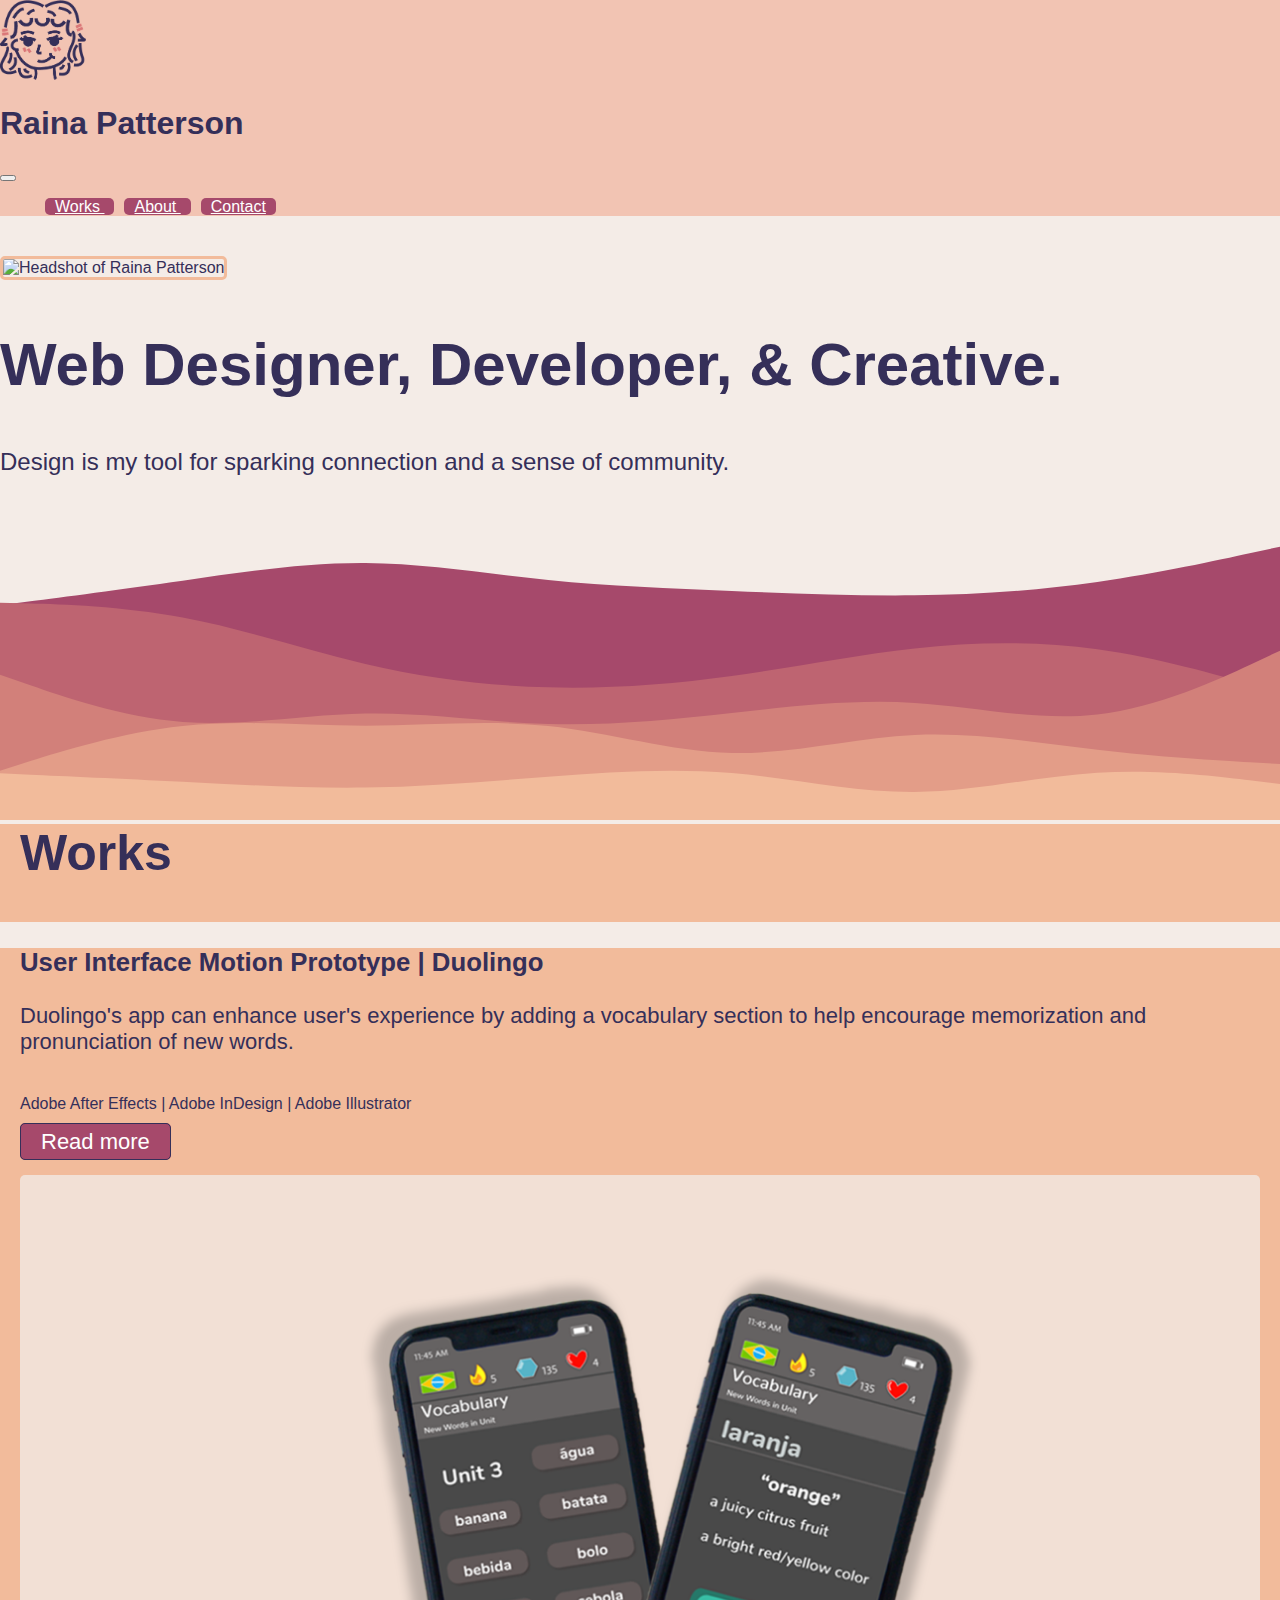
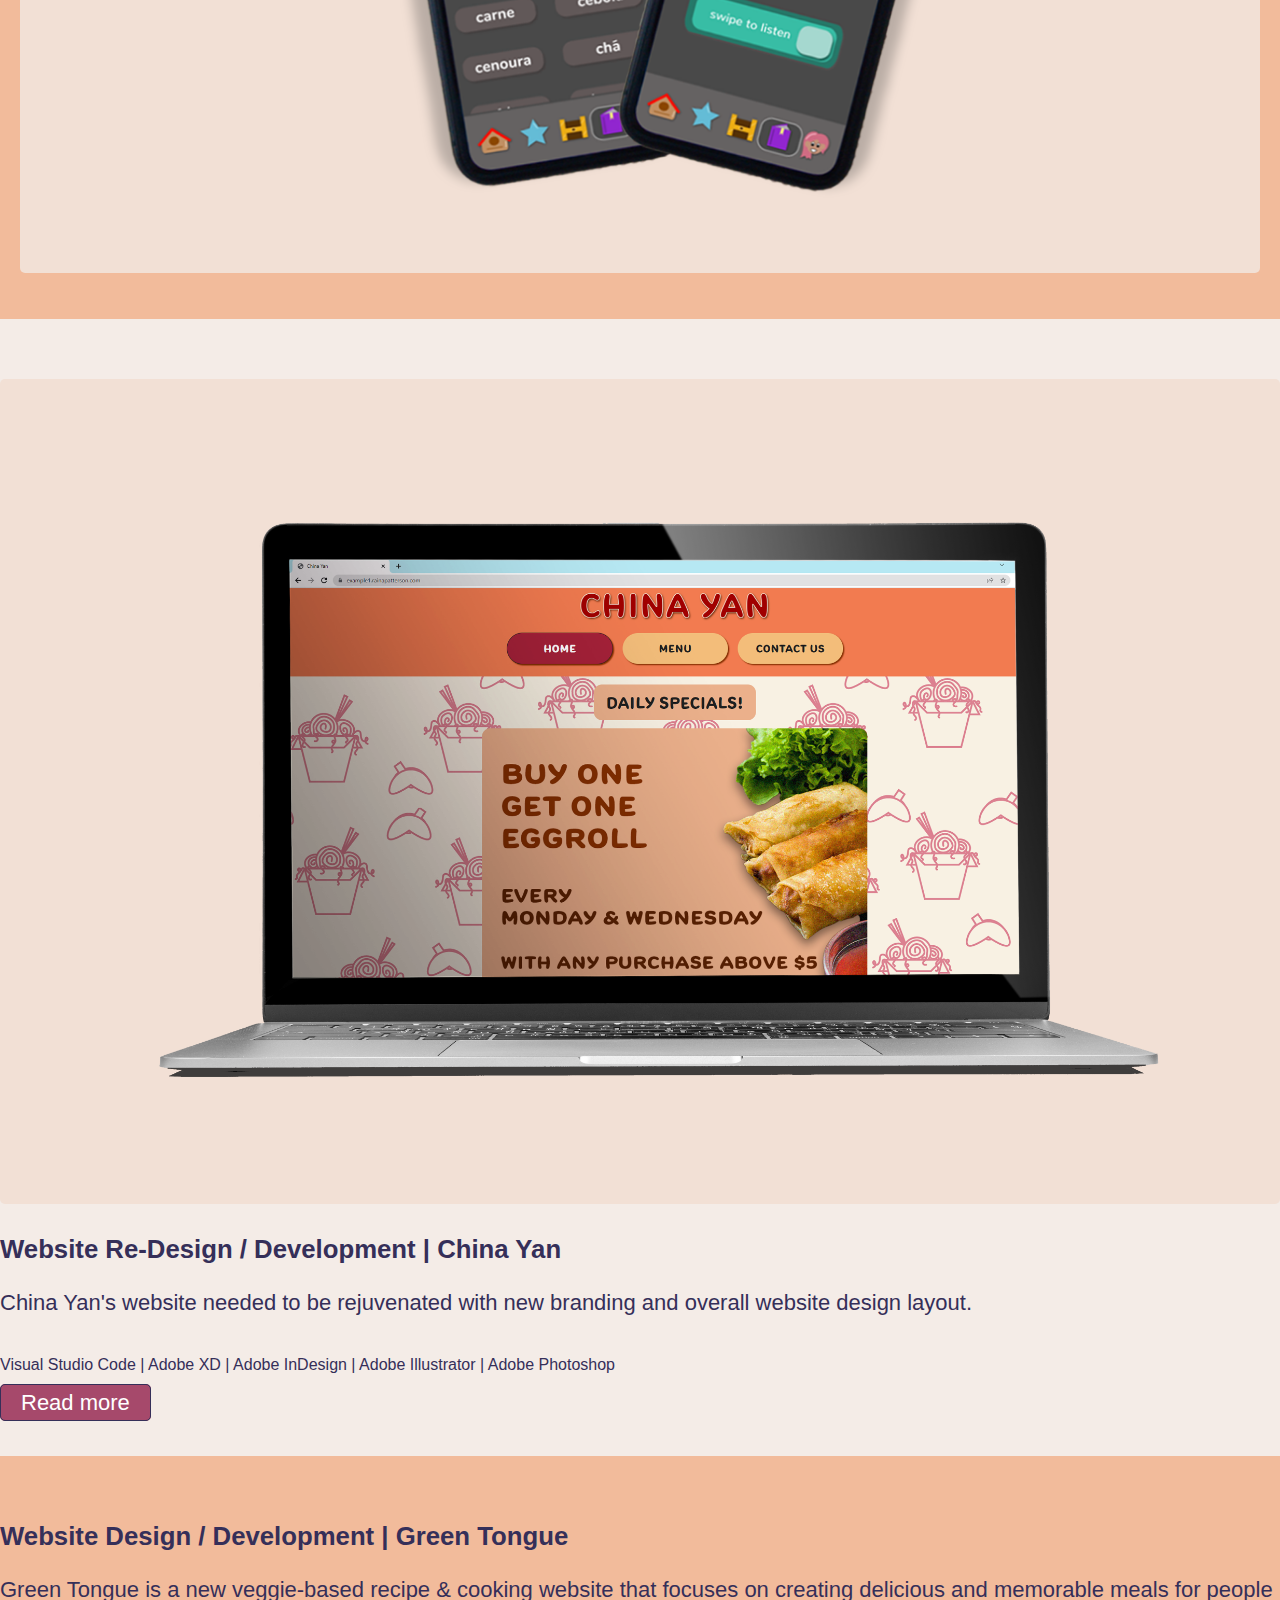
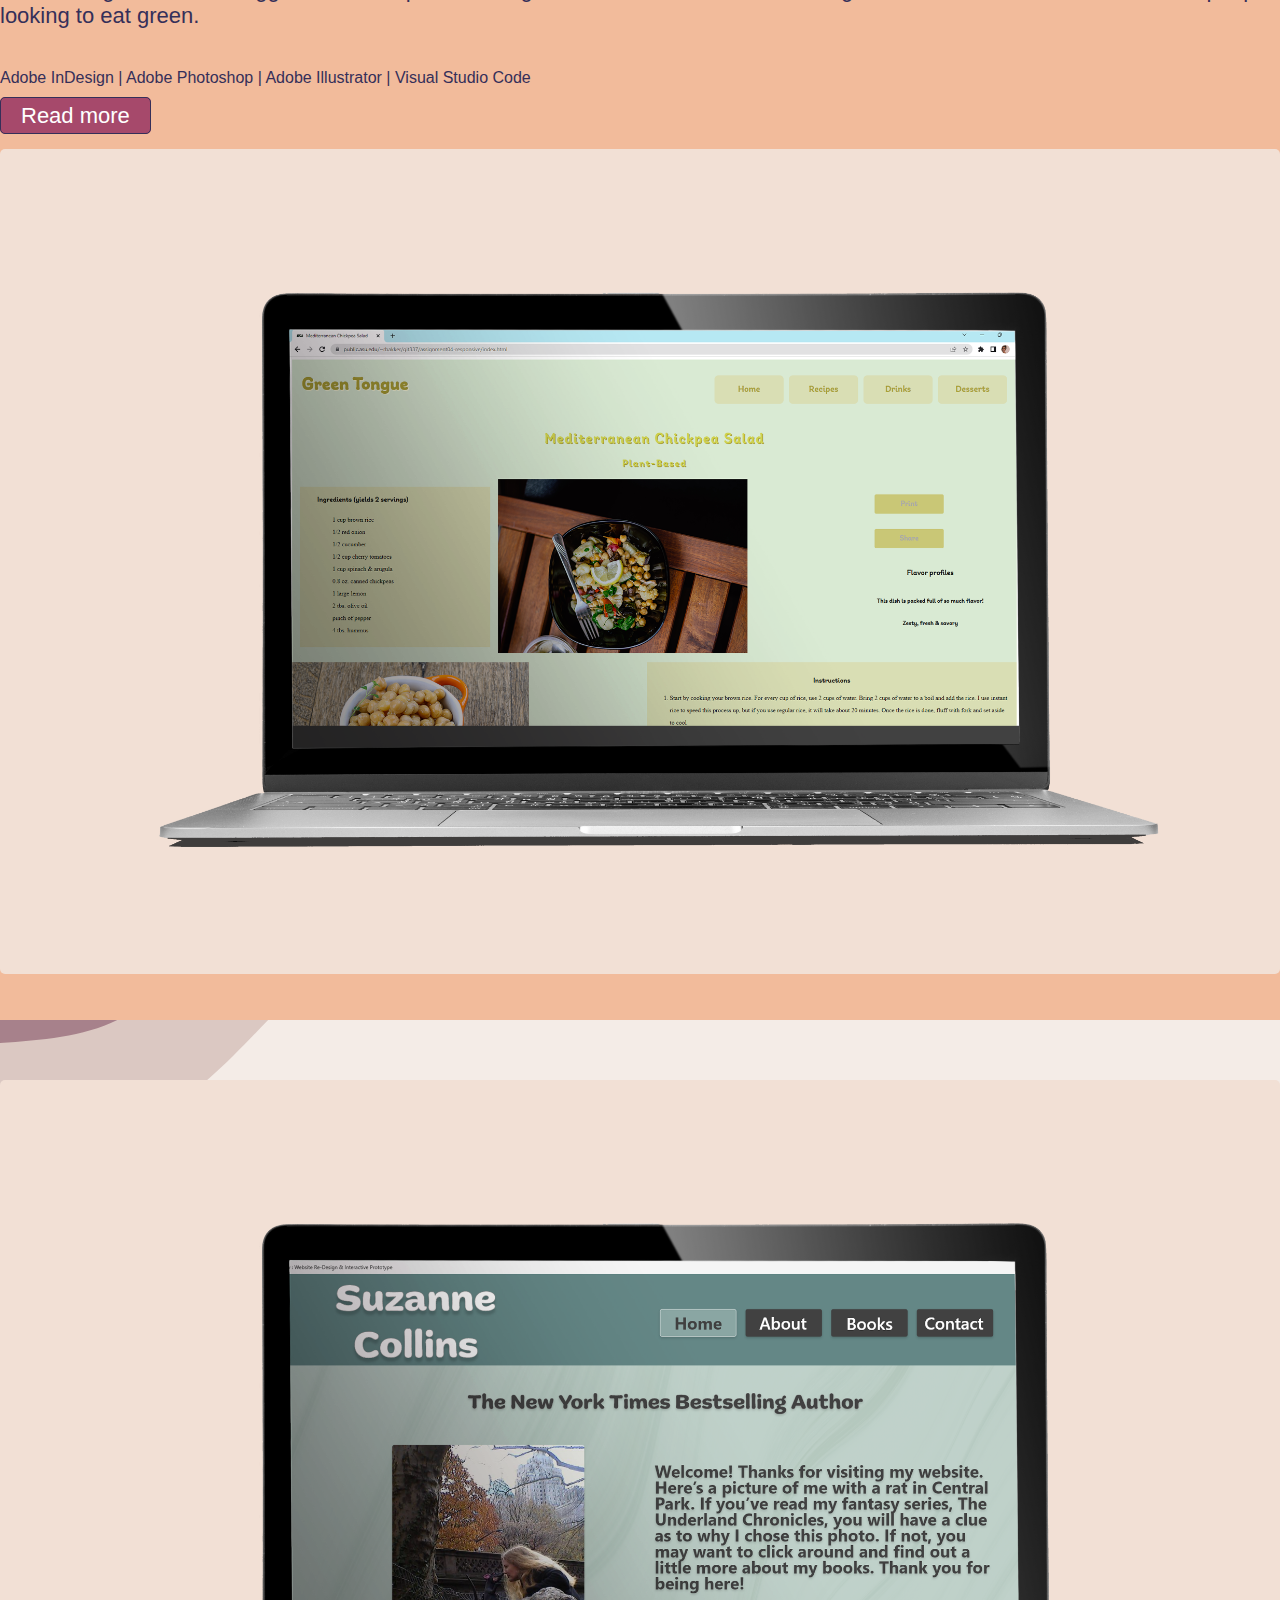
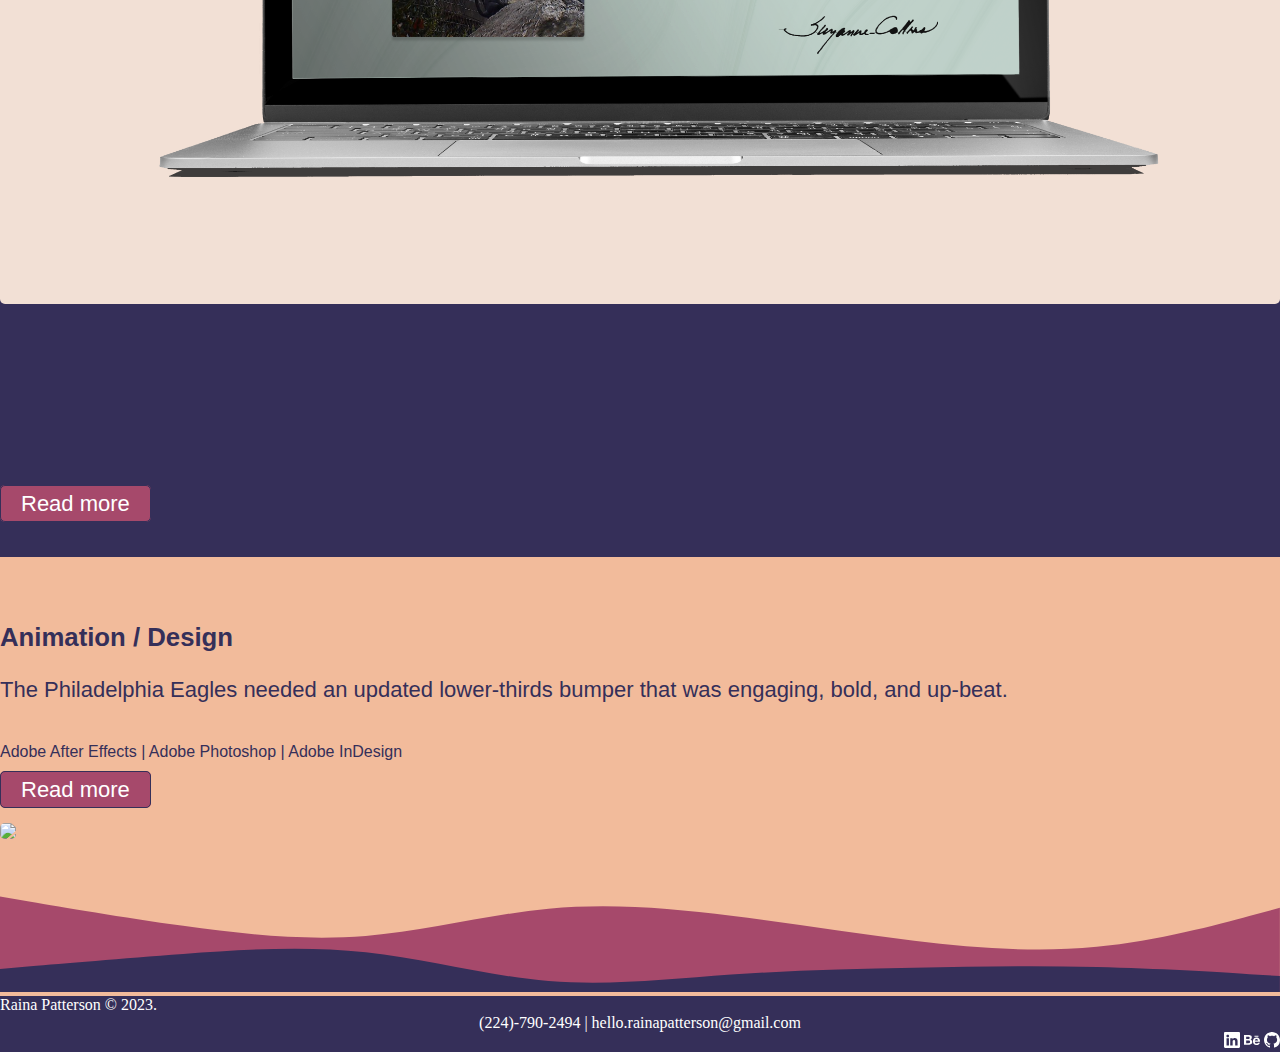
==== index.html @ f3d7fe28 "Adding Project 3 content" ====
<!DOCTYPE html>
<html lang="en">
    <head>
        <meta charset="utf-8">
        <meta name="auhtor" content="Raina Patterson">
        <meta name="viewport" content="width=device-width,initial-scale=1">
        <meta name="description" content="Raina Patterson. Web Designer & Developer. B.S. GIT 2023 Arizona State University.">
        <title>Raina Patterson | Works</title>
        <link rel="stylesheet" href="https://use.typekit.net/lgd4gtr.css">
        <link rel="icon" type="image/x-icon" href="favicon.ico">
        <link href="https://cdn.jsdelivr.net/npm/bootstrap@5.3.0-alpha3/dist/css/bootstrap.min.css" rel="stylesheet" integrity="sha384-KK94CHFLLe+nY2dmCWGMq91rCGa5gtU4mk92HdvYe+M/SXH301p5ILy+dN9+nJOZ" crossorigin="anonymous">
        <script src="https://cdn.jsdelivr.net/npm/bootstrap@5.3.0-alpha3/dist/js/bootstrap.bundle.min.js" integrity="sha384-ENjdO4Dr2bkBIFxQpeoTz1HIcje39Wm4jDKdf19U8gI4ddQ3GYNS7NTKfAdVQSZe" crossorigin="anonymous"></script>
        <link rel="stylesheet" href="styles.css">
    </head>

    <!-- start of body content -->
    <body>
        <!-- start of header/navbar container -->
        <nav class="navbar navbar-expand-sm navbar-bg-color">
            <div class="mx-auto container">
                <div class="navbar-brand">
                    <a href="index.html">
                        <img src="images/portfolioLogoRainaPatterson.png" alt="Raina Patterson's logo" class="raina-logo">
                    </a>
                </div>
                <div class="navbar-brand">
                    <a class="raina-name" href="index.html">
                        <h1>Raina Patterson</h1>
                    </a>
                </div>
                <button class="navbar-toggler" type="button" data-bs-toggle="collapse" data-bs-target="#navbarNav" aria-controls="navbarNav" aria-expanded="false" aria-label="Toggle navigation">
                    <span class="navbar-toggler-icon"></span>
                </button>
                <div class="collapse navbar-collapse" id="navbarNav">
                    <ul class="navbar-nav ms-auto">
                        <a class="nav-link nav-link-color" href="#worksStart">
                            <span class="nav-link-text"> Works </span>
                        </a>
                        <a class="nav-link nav-link-color" href="about.html">
                            <span class="nav-link-text"> About </span>
                        </a>
                        <a class="nav-link nav-link-color" href="./about.html#contact-section">
                            <span class="nav-link-text"> Contact </span>
                        </a>
                    </ul>
                </div>
            </div>                
        </nav>
        <!-- closes the header/navbar container -->

        <!-- start body content -->
        <!-- start intro -->
        <div class="mx-auto container">
            <div class="container intro-container">
                <div class="row">
                    <div class="col-sm-4">
                        <img class="raina-headshot2" src="images/RainaHeadshot2.png" alt="Headshot of Raina Patterson">
                    </div>                        
                    <div class="container col-sm-8 d-flex flex-column justify-content-center">                            
                        <h2 class="intro-h2 align-middle">
                            Web Designer, Developer, &amp; Creative.
                        </h2>
                        <p  class="intro-p align-middle">
                            Design is my tool for sparking connection and a sense of community.
                        </p>
                    </div>
                </div>
            </div>
        </div>    
        <!-- end intro -->        
        
        <!-- SVG Transition -->
        <svg id="visual" viewBox="0 280 960 240" xmlns="http://www.w3.org/2000/svg" xmlns:xlink="http://www.w3.org/1999/xlink" version="1.1"><path d="M0 359L22.8 356C45.7 353 91.3 347 137 340.5C182.7 334 228.3 327 274 327.3C319.7 327.7 365.3 335.3 411.2 340C457 344.7 503 346.3 548.8 348.2C594.7 350 640.3 352 686 351.5C731.7 351 777.3 348 823 341.5C868.7 335 914.3 325 937.2 320L960 315L960 541L937.2 541C914.3 541 868.7 541 823 541C777.3 541 731.7 541 686 541C640.3 541 594.7 541 548.8 541C503 541 457 541 411.2 541C365.3 541 319.7 541 274 541C228.3 541 182.7 541 137 541C91.3 541 45.7 541 22.8 541L0 541Z" fill="#a6496b"></path><path d="M0 357L22.8 357.7C45.7 358.3 91.3 359.7 137 368.2C182.7 376.7 228.3 392.3 274 403C319.7 413.7 365.3 419.3 411.2 420.5C457 421.7 503 418.3 548.8 412C594.7 405.7 640.3 396.3 686 391.3C731.7 386.3 777.3 385.7 823 392C868.7 398.3 914.3 411.7 937.2 418.3L960 425L960 541L937.2 541C914.3 541 868.7 541 823 541C777.3 541 731.7 541 686 541C640.3 541 594.7 541 548.8 541C503 541 457 541 411.2 541C365.3 541 319.7 541 274 541C228.3 541 182.7 541 137 541C91.3 541 45.7 541 22.8 541L0 541Z" fill="#be6471"></path><path d="M0 411L22.8 419C45.7 427 91.3 443 137 446.5C182.7 450 228.3 441 274 440.2C319.7 439.3 365.3 446.7 411.2 448C457 449.3 503 444.7 548.8 439.7C594.7 434.7 640.3 429.3 686 432.2C731.7 435 777.3 446 823 440.8C868.7 435.7 914.3 414.3 937.2 403.7L960 393L960 541L937.2 541C914.3 541 868.7 541 823 541C777.3 541 731.7 541 686 541C640.3 541 594.7 541 548.8 541C503 541 457 541 411.2 541C365.3 541 319.7 541 274 541C228.3 541 182.7 541 137 541C91.3 541 45.7 541 22.8 541L0 541Z" fill="#d2807a"></path><path d="M0 483L22.8 475.8C45.7 468.7 91.3 454.3 137 449.5C182.7 444.7 228.3 449.3 274 449.3C319.7 449.3 365.3 444.7 411.2 449.5C457 454.3 503 468.7 548.8 469.7C594.7 470.7 640.3 458.3 686 456.2C731.7 454 777.3 462 823 467.3C868.7 472.7 914.3 475.3 937.2 476.7L960 478L960 541L937.2 541C914.3 541 868.7 541 823 541C777.3 541 731.7 541 686 541C640.3 541 594.7 541 548.8 541C503 541 457 541 411.2 541C365.3 541 319.7 541 274 541C228.3 541 182.7 541 137 541C91.3 541 45.7 541 22.8 541L0 541Z" fill="#e39d88"></path><path d="M0 485L22.8 486C45.7 487 91.3 489 137 491.3C182.7 493.7 228.3 496.3 274 495.7C319.7 495 365.3 491 411.2 487.5C457 484 503 481 548.8 484.8C594.7 488.7 640.3 499.3 686 499C731.7 498.7 777.3 487.3 823 484.5C868.7 481.7 914.3 487.3 937.2 490.2L960 493L960 541L937.2 541C914.3 541 868.7 541 823 541C777.3 541 731.7 541 686 541C640.3 541 594.7 541 548.8 541C503 541 457 541 411.2 541C365.3 541 319.7 541 274 541C228.3 541 182.7 541 137 541C91.3 541 45.7 541 22.8 541L0 541Z" fill="#f2bb9b"></path></svg>
        <!-- SVG Transition -->

        <!-- start works -->
        <div class="container-fluid works-bg-color" id="worksStart">
            <div class="mx-auto container">
                <h2 class="works-title"> Works</h2>
            </div>
        </div>
        <div class="container-fluid works-bg-color">
            <div class="mx-auto container">

                <!-- works example 1 -->
                <div class="row works-row-top">
                    <div class="col-sm-6">
                        <h3>User Interface Motion Prototype | Duolingo</h3>
                        <p>
                            Duolingo's app can enhance user's experience by adding a vocabulary section to help encourage memorization and pronunciation of new words.
                        </p>
                        <p class="tools">Adobe After Effects  | Adobe InDesign | Adobe Illustrator
                        </p>
                        <a href="works/project1.html" class="works-button-2">
                            Read more
                        </a>
                    </div>
                    <div class="col-sm-6">
                        <a href="works/project1.html">
                            <img src="images/DuolingoMockup.png" class="works-img"/ >
                        </a>
                    </div>
                </div>
            </div>
        </div>
        <div class="container-fluid works-bg-color-3">
            <div class="mx-auto container">

                <!-- works example 2 -->
                <div class="row works-row">
                    <div class="col-sm-6">
                        <a href="works/project2.html">
                            <img src="images/ChinaYanMockup.png" class="works-img"/ >
                        </a>
                    </div>
                    <div class="col-sm-6">
                        <h3>Website Re-Design / Development | China Yan</h3>
                        <p>
                            China Yan's website needed to be rejuvenated with new branding and overall website design layout.
                        </p>
                        <p class="tools">Visual Studio Code | Adobe XD | Adobe InDesign | Adobe Illustrator | Adobe Photoshop
                        </p>
                        <a href="works/project2.html" class="works-button-1">
                            Read more
                        </a>
                    </div>
                </div>
            </div>
        </div>
        <div class="container-fluid works-bg-color">
            <div class="mx-auto container">        

                <!-- works example 3 -->
                <div class="row works-row">
                    <div class="col-sm-6">
                        <h3>Website Design / Development | Green Tongue</h3>
                        <p>
                            Green Tongue is a new veggie-based recipe &amp; cooking website that focuses on creating delicious and memorable meals for people looking to eat green.
                        </p>
                        <p class="tools">Adobe InDesign | Adobe Photoshop | Adobe Illustrator | Visual Studio Code
                        </p>
                        <a href="works/project3.html" class="works-button-2">
                            Read more
                        </a>
                    </div>
                    <div class="col-sm-6">
                        <a href="works/project3.html">
                            <img src="images/GreenTongueMockup.png" class="works-img"/ >
                        </a>
                    </div>
                </div>
            </div>
        </div>
        <div class="container-fluid works-bg-color-2">
            <div class="mx-auto container">

                <!-- works example 4 -->
                <div class="row works-row">
                    <div class="col-sm-6">
                        <a href="works/project4.html">
                            <img src="images/SuzanneCollinsMockup.png" class="works-img"/ >
                        </a>
                    </div>
                    <div class="col-sm-6">
                        <h3>Website Re-Design / Interactive Prototype | Suzanne Collins</h3>
                        <p>
                            Suzanne Collins' website needed to refreshed and re-designed with user's needs in mind.
                        </p>
                        <p class="tools">Adobe InDesign | Adobe XD
                        </p>
                        <a href="works/project4.html" class="works-button-1">
                            Read more
                        </a>
                    </div>
                </div>
            </div>
        </div>
        <div class="container-fluid works-bg-color">
            <div class="mx-auto container">

                <!-- works example 5 -->
                <div class="row works-row">
                    <div class="col-sm-6">
                        <h3>Animation / Design</h3>
                        <p>
                            The Philadelphia Eagles needed an updated lower-thirds bumper that was engaging, bold, and up-beat.
                        </p>
                        <p class="tools">Adobe After Effects | Adobe Photoshop | Adobe InDesign
                        </p>
                        <a href="works/project5.html" class="works-button-2">
                            Read more
                        </a>
                    </div>
                    <div class="col-sm-6">
                        <a href="works/project5.html">
                            <img src="images/EaglesLowerThirdsCover.png" class="works-img"/ >
                        </a>
                    </div>
                </div>
            </div>
        </div>
        <footer class="footer-bg-wave-index">
            <svg id="visual" viewBox="0 500 900 75" xmlns="http://www.w3.org/2000/svg" xmlns:xlink="http://www.w3.org/1999/xlink" version="1.1"><path d="M0 508L21.5 511.7C43 515.3 86 522.7 128.8 528.7C171.7 534.7 214.3 539.3 257.2 535.8C300 532.3 343 520.7 385.8 516.7C428.7 512.7 471.3 516.3 514.2 521.7C557 527 600 534 642.8 539.2C685.7 544.3 728.3 547.7 771.2 543.5C814 539.3 857 527.7 878.5 521.8L900 516L900 601L878.5 601C857 601 814 601 771.2 601C728.3 601 685.7 601 642.8 601C600 601 557 601 514.2 601C471.3 601 428.7 601 385.8 601C343 601 300 601 257.2 601C214.3 601 171.7 601 128.8 601C86 601 43 601 21.5 601L0 601Z" fill="#a6496b"></path><path d="M0 559L21.5 557.2C43 555.3 86 551.7 128.8 548.5C171.7 545.3 214.3 542.7 257.2 547.3C300 552 343 564 385.8 567.5C428.7 571 471.3 566 514.2 563C557 560 600 559 642.8 558.2C685.7 557.3 728.3 556.7 771.2 557.7C814 558.7 857 561.3 878.5 562.7L900 564L900 601L878.5 601C857 601 814 601 771.2 601C728.3 601 685.7 601 642.8 601C600 601 557 601 514.2 601C471.3 601 428.7 601 385.8 601C343 601 300 601 257.2 601C214.3 601 171.7 601 128.8 601C86 601 43 601 21.5 601L0 601Z" fill="#352f59"></path></svg>
        </footer>
        <!-- ends works-->
        <!-- footer -->
        <footer class="footer mt-auto py-3 footer-colors">
            <div class="container">
                <div class="row">
                    <div class="col-sm">
                        <small>Raina Patterson &copy; 2023.</small>
                    </div>
                    <div class="col-sm container footer-contact-info">
                        <small>(224)-790-2494 | </small>
                        <small>hello.rainapatterson@gmail.com</small>
                    </div>
                    <div class="col-sm social-media-links">
                        <a href="https://www.linkedin.com/in/raina-patterson/" target="_blank"><svg class="footer-icons" xmlns="http://www.w3.org/2000/svg" width="16" height="16" fill="currentColor" class="bi bi-linkedin" viewBox="0 0 16 16">
                            <path d="M0 1.146C0 .513.526 0 1.175 0h13.65C15.474 0 16 .513 16 1.146v13.708c0 .633-.526 1.146-1.175 1.146H1.175C.526 16 0 15.487 0 14.854V1.146zm4.943 12.248V6.169H2.542v7.225h2.401zm-1.2-8.212c.837 0 1.358-.554 1.358-1.248-.015-.709-.52-1.248-1.342-1.248-.822 0-1.359.54-1.359 1.248 0 .694.521 1.248 1.327 1.248h.016zm4.908 8.212V9.359c0-.216.016-.432.08-.586.173-.431.568-.878 1.232-.878.869 0 1.216.662 1.216 1.634v3.865h2.401V9.25c0-2.22-1.184-3.252-2.764-3.252-1.274 0-1.845.7-2.165 1.193v.025h-.016a5.54 5.54 0 0 1 .016-.025V6.169h-2.4c.03.678 0 7.225 0 7.225h2.4z"/>
                        </svg></a>
                        <a href="https://www.behance.net/hellorainapatterson/appreciated" target="_blank"><svg class="footer-icons" xmlns="http://www.w3.org/2000/svg" width="16" height="16" fill="currentColor" class="bi bi-behance" viewBox="0 0 16 16">
                            <path d="M4.654 3c.461 0 .887.035 1.278.14.39.07.711.216.996.391.286.176.497.426.641.747.14.32.216.711.216 1.137 0 .496-.106.922-.356 1.242-.215.32-.566.606-.997.817.606.176 1.067.496 1.348.922.281.426.461.957.461 1.563 0 .496-.105.922-.285 1.278a2.317 2.317 0 0 1-.782.887c-.32.215-.711.39-1.137.496a5.329 5.329 0 0 1-1.278.176L0 12.803V3h4.654zm-.285 3.978c.39 0 .71-.105.957-.285.246-.18.355-.497.355-.887 0-.216-.035-.426-.105-.567a.981.981 0 0 0-.32-.355 1.84 1.84 0 0 0-.461-.176c-.176-.035-.356-.035-.567-.035H2.17v2.31c0-.005 2.2-.005 2.2-.005zm.105 4.193c.215 0 .426-.035.606-.07.176-.035.356-.106.496-.216s.25-.215.356-.39c.07-.176.14-.391.14-.641 0-.496-.14-.852-.426-1.102-.285-.215-.676-.32-1.137-.32H2.17v2.734h2.305v.005zm6.858-.035c.286.285.711.426 1.278.426.39 0 .746-.106 1.032-.286.285-.215.46-.426.53-.64h1.74c-.286.851-.712 1.457-1.278 1.848-.566.355-1.243.566-2.06.566a4.135 4.135 0 0 1-1.527-.285 2.827 2.827 0 0 1-1.137-.782 2.851 2.851 0 0 1-.712-1.172c-.175-.461-.25-.957-.25-1.528 0-.531.07-1.032.25-1.493.18-.46.426-.852.747-1.207.32-.32.711-.606 1.137-.782a4.018 4.018 0 0 1 1.493-.285c.606 0 1.137.105 1.598.355.46.25.817.532 1.102.958.285.39.496.851.641 1.348.07.496.105.996.07 1.563h-5.15c0 .58.21 1.11.496 1.396zm2.24-3.732c-.25-.25-.642-.391-1.103-.391-.32 0-.566.07-.781.176-.215.105-.356.25-.496.39a.957.957 0 0 0-.25.497c-.036.175-.07.32-.07.46h3.196c-.07-.526-.25-.882-.497-1.132zm-3.127-3.728h3.978v.957h-3.978v-.957z"/>
                        </svg></a>
                        <a href="https://github.com/rainapatterson" target="_blank"><svg class="footer-icons" xmlns="http://www.w3.org/2000/svg" width="16" height="16" fill="currentColor" class="bi bi-github" viewBox="0 0 16 16">
                            <path d="M8 0C3.58 0 0 3.58 0 8c0 3.54 2.29 6.53 5.47 7.59.4.07.55-.17.55-.38 0-.19-.01-.82-.01-1.49-2.01.37-2.53-.49-2.69-.94-.09-.23-.48-.94-.82-1.13-.28-.15-.68-.52-.01-.53.63-.01 1.08.58 1.23.82.72 1.21 1.87.87 2.33.66.07-.52.28-.87.51-1.07-1.78-.2-3.64-.89-3.64-3.95 0-.87.31-1.59.82-2.15-.08-.2-.36-1.02.08-2.12 0 0 .67-.21 2.2.82.64-.18 1.32-.27 2-.27.68 0 1.36.09 2 .27 1.53-1.04 2.2-.82 2.2-.82.44 1.1.16 1.92.08 2.12.51.56.82 1.27.82 2.15 0 3.07-1.87 3.75-3.65 3.95.29.25.54.73.54 1.48 0 1.07-.01 1.93-.01 2.2 0 .21.15.46.55.38A8.012 8.012 0 0 0 16 8c0-4.42-3.58-8-8-8z"/>
                        </svg></a>
                    </div>    
                </div>
            </div>
        </footer>
        <!-- end of footer -->
    </div>
        <!-- closes body content -->
    </body>
</html>
---- styles.css ----
/* Global CSS */

body{
    background-color: #f4ece7;
    color: #352F59;
    margin: 0;
    padding: 0;
}

h1{
    font-family: "filson-soft", sans-serif;
	font-weight: 700;
	font-style: normal;
}
p{
    font-family: "filson-soft", sans-serif;
	font-weight: 500;
	font-style: normal;
}
/* End of Global CSS */

/* Custom Navbar/Header CSS */

.nav-link-color {
    color: white;
    background-color: #A6496B;
    margin-left: 5px;
    margin-right: 5px;
    margin-top: 5px;
    margin-bottom: 5px;
    border-radius: 5px;
}

.nav-link-color:hover {    
    color: #352f59;
    border: 1px solid #352F59;
    background-color: #f4ece7;
    text-decoration: underline;
}

.nav-link-text {
    padding-left: 10px;
    padding-right: 10px;
    font-family: "filson-soft", sans-serif;
	font-weight: 400;
	font-style: normal;
}

.raina-logo {
    max-height: 80px;
    height: 100%;
}

@media (max-width: 425px) {
    .raina-logo{
        max-height: 60px;
        height: 100%;
    }

    h1{
        font-family: "filson-soft", sans-serif;
        font-weight: 700;
        font-style: normal;
        font-size: 24px;
    }
}

@media (max-width: 375px) {
    .raina-logo{
        max-height: 40px;
        height: 100%;
    }

    h1{
        font-family: "filson-soft", sans-serif;
        font-weight: 700;
        font-style: normal;
        font-size: 20px;
    }
}

.navbar-bg-color{
    background-color: #F2C4B3;
}

.raina-name {
    text-decoration: none;
    color: #352F59;
}

/* End of Custom Navbar/Header CSS */

/* Custom Body CSS */

/* intro */
.raina-headshot {
    width: 100%;
    border: 3px solid #F2BB9B;
    border-radius: 5px;
    margin-top: 40px;
    padding: 5px;
}

.intro-container {
    margin-top: 20px;
    font-family: "filson-soft", sans-serif;
	font-weight: 500;
	font-style: normal;
}

.intro-h2{
    font-size: 60px;
}

@media (max-width: 320px) {
    .intro-h2{
        font-size: 50px;
    }
}
@media (max-width: 574px ) {
    .raina-headshot{
        margin-top: 20px;
    }
    
}
.intro-p{
    font-size: 24px;
}

/* works */
.works-title {
    margin: 0;
    padding-bottom: 40px;
    padding-left: 20px;
    font-size: 50px;
}
.works-bg-color {
    background-color: #F2BB9B;
    color: #352F59;
    font-family: "filson-soft", sans-serif;
}

.works-bg-color-2 {
    background-color: #352F59;
    color: #F2E0D5;
    font-family: "filson-soft", sans-serif;
}

@media (min-width: 1024px) {
    .works-bg-color-2 {
        background-image: url(images/blob-scene-haikei.svg);
        background-repeat: no-repeat;
        background-size: cover;
        font-family: "filson-soft", sans-serif;
        color: #352F59;
    }
}

.works-bg-color-3 {
    background-color: #f4ece7;
    color: #352F59;
}

.works-img {
    width: 100%;
    max-width: 100%;
    border-radius: 5px;
    margin-top: 20px;
}

.works-row-top {
    padding-top: 0;
    padding-left: 20px;
    padding-right: 20px;
    padding-bottom: 40px;
    font-family: "filson-soft", sans-serif;
	font-weight: 400;
	font-style: normal;
    font-size: 22px;
}

.works-row {
    padding-top: 40px;
    padding-bottom: 40px;
    font-family: "filson-soft", sans-serif;
	font-weight: 400;
	font-style: normal;
    font-size: 22px;
}
.tools{
    font-size:medium;
    margin-top: 40px;
}

.works-button-1 {
    border: 1px solid #352F59;
    background-color: #A6496B;
    color: white;
    text-decoration: none;
    border-radius: 5px;
    padding-top: 5px;
    padding-bottom: 5px;
    padding-left: 20px;
    padding-right: 20px;
}

.works-button-2 {
    border: 1px solid #352F59;
    background-color: #A6496B;
    color: white;
    text-decoration: none;
    border-radius: 5px;
    padding-top: 5px;
    padding-bottom: 5px;
    padding-left: 20px;
    padding-right: 20px;
}

.works-button-1:hover {
    border: 1px solid white;
    background-color: #F2BB9B;
    color: #352f59;
}

.works-button-2:hover{
    color: #352f59;
    border: 1px solid #352F59;
    background-color: #f4ece7;
}


/* start of project example css */
.works-page-title {
    padding-top: 10px;
    margin-top: 20px;
}
.works-page-sub-title{
    font-family: "filson-soft", sans-serif;
	font-weight: 500;
	font-style: normal;
    font-size: 38px;
}

.works-page-link {
    padding-bottom: 10px;
}

.works-example-row-bottom {
    padding-bottom: 40px;
}

.works-example-card {
    margin-top: 20px;
}

/* card styles */
.card-title{
    font-family: "filson-soft", sans-serif;
    font-weight: 700;
    font-style: normal;
    color:#352F59;
}
.card-text{
    color:#352F59;
    font-size: 18px;
}
.card-tools{
    color: #352F59;
    padding-top: 10px;
    font-size: 14px;
}
/* end of project example css */

/* start of about me CSS */
.raina-headshot2 {
    width: 100%;
    border: 3px solid #F2BB9B;
    border-radius: 5px;
    margin-top: 20px;
}
.about-me-connect {
    text-align: center;
}

.about-title{
    margin-top: 20px;
    font-family: "filson-soft", sans-serif;
	font-weight: 500;
	font-style: normal;
    font-size: 40px;
}
.about-sub-title{
    font-family: "filson-soft", sans-serif;
	font-weight: 400;
	font-style: normal;
    font-size: 30px;

}
.about-sections{
    font-family: "filson-soft", sans-serif;
	font-weight: 500;
	font-style: normal;
    margin-top: 30px;
    text-decoration: underline;
}
.about-p{
    font-family: "filson-soft", sans-serif;
    font-weight: 400;
    font-style: normal;
    font-size: 20px;
}

.connect-cta{
    font-family: "filson-soft", sans-serif;
    font-weight: 500;
    font-style: normal;
    font-size: 24px;
    margin-top: 20px;
}
.download{
    font-family: "filson-soft", sans-serif;
    font-weight: 500;
    font-style: normal;
    font-size: 20px;
    border: 1px solid #352F59;
    background-color: #A6496B;
    color: white;
    text-decoration: none;
    border-radius: 5px;
    padding-top: 5px;
    padding-bottom: 5px;
    padding-left: 20px;
    padding-right: 20px;
    margin-top: 10px;
}
.download:hover{
    border: 1px solid #352F59;
    background-color: #f4ece7;
    color: #352f59;
    text-decoration: underline;
}
small{
    font-size: 16px;
}

.about-connect-icons{
    color: #352f59;
    margin-left: 5px;
    margin-right: 5px;
}

.contact-line {
    color: #352f59;
}

@media (max-width: 1023px) {
    .contact-icon {
        display: none;
    }
}

@media (max-width: 1440px) {
    .contact-line {
        font-size: 16px;
        color: #352f59;
    }

    .about-title{
        margin-top: 16px;
        font-size: 20px;
        font-family: "filson-soft", sans-serif;
        font-weight: 500;
        font-style: normal;
    }

    .download {
        font-family: "filson-soft", sans-serif;
        font-weight: 500;
        font-style: normal;
        font-size: 16px;
        border: 1px solid #9795a4;
        background-color: #A6496B;
        color: white;
        text-decoration: none;
        border-radius: 5px;
        padding-top: 5px;
        padding-bottom: 5px;
        padding-left: 10px;
        padding-right: 10px;
        margin-top: 10px;
    }
}

/* end of about me CSS */
/* End of Custom Body CSS */

/* Start of Footer CSS */
@media (min-width: 768px) {
    .footer-contact-info {
        text-align: center;
    }
    
    .social-media-links {
        text-align: right;
    }    
}

.footer-colors {
    background-color: #352F59;
    color: white;
}

.footer-bg-wave-index {
    background-color: #F2BB9B;
}

.footer-icons{
    color: white;
}

/* End of Footer CSS */
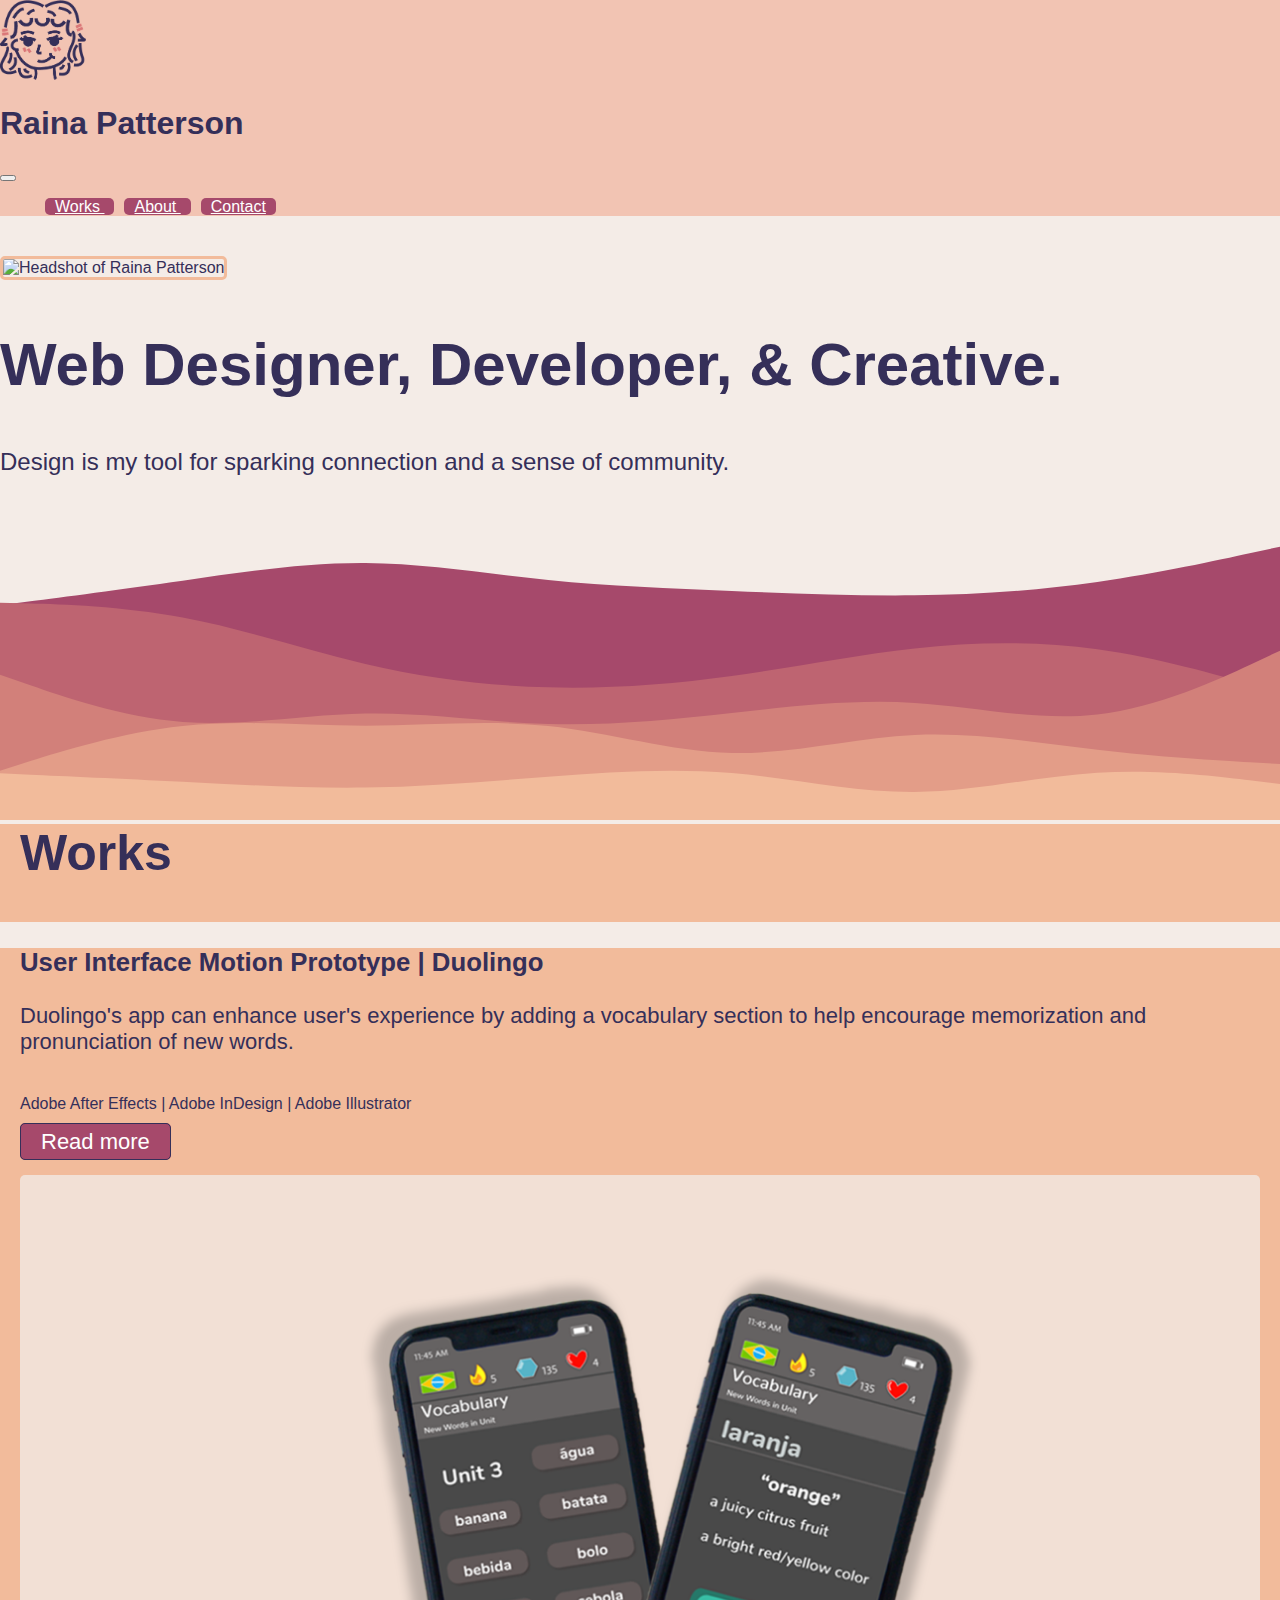
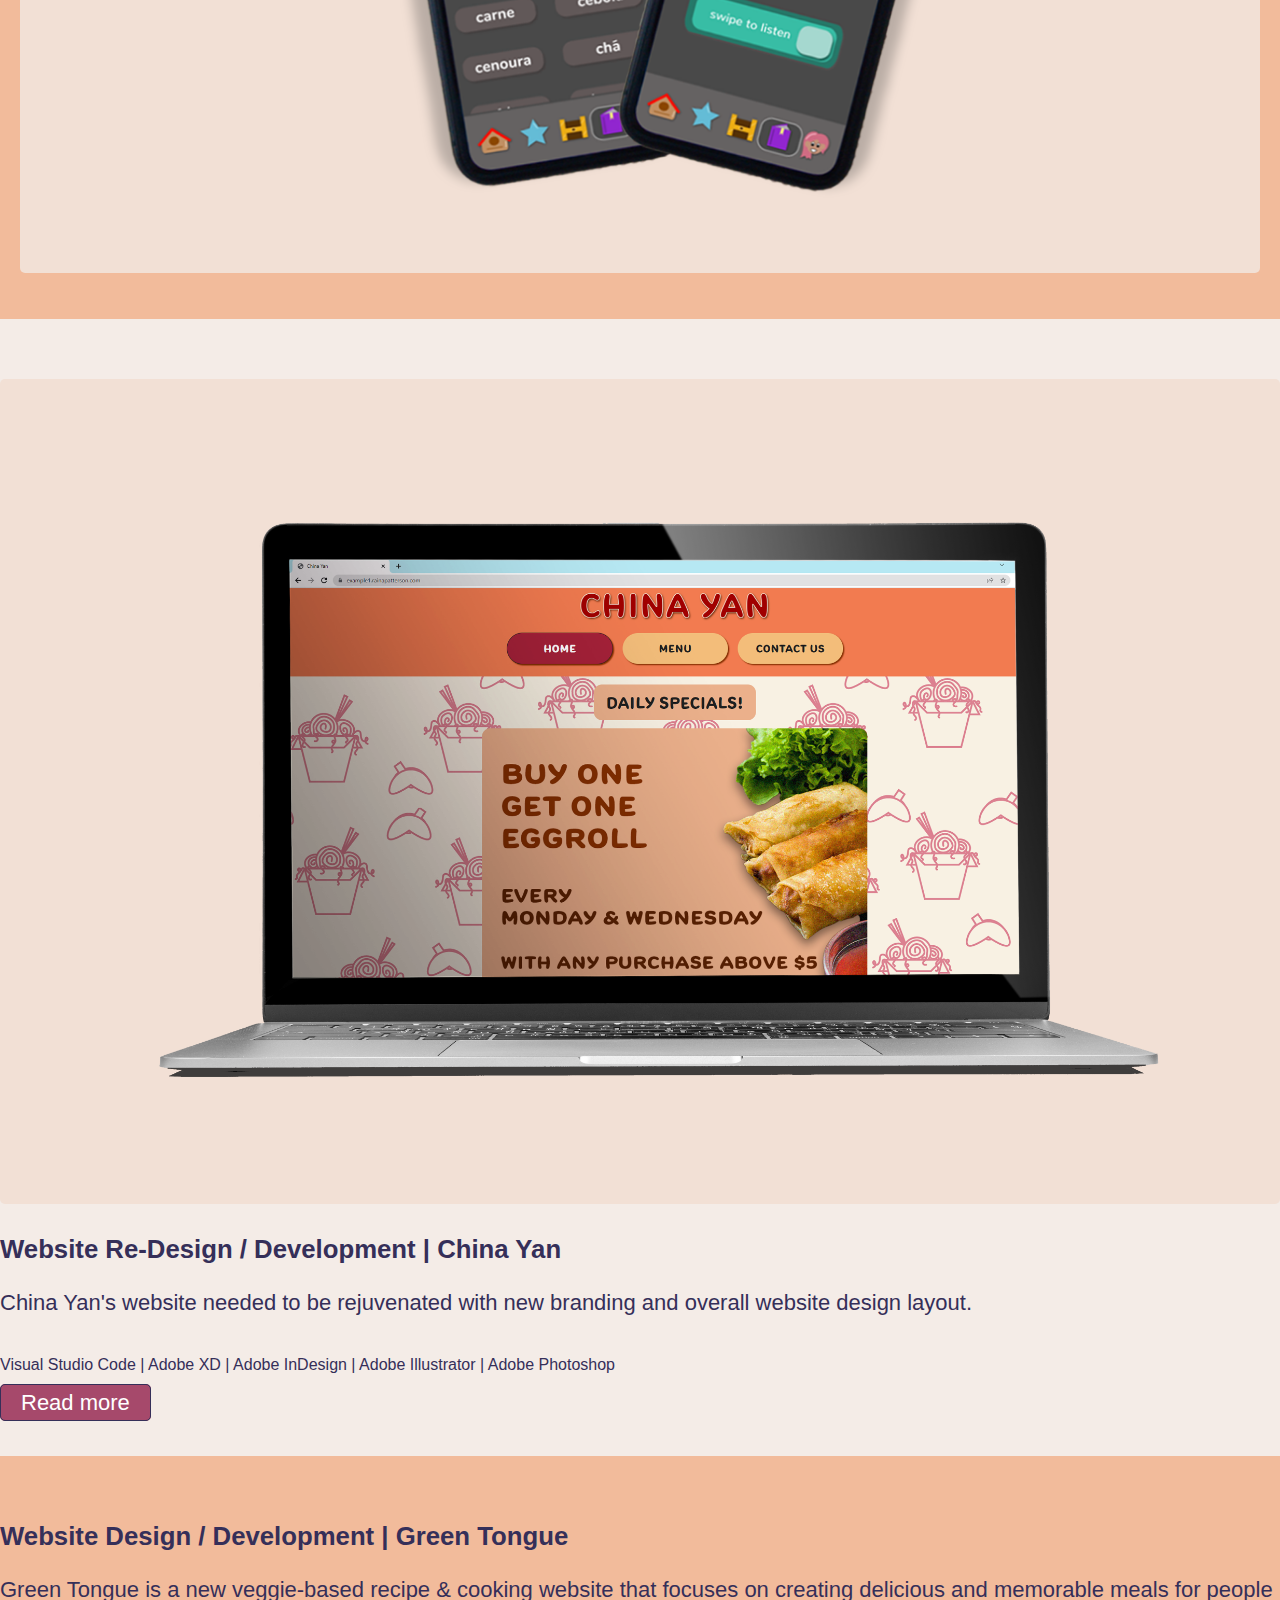
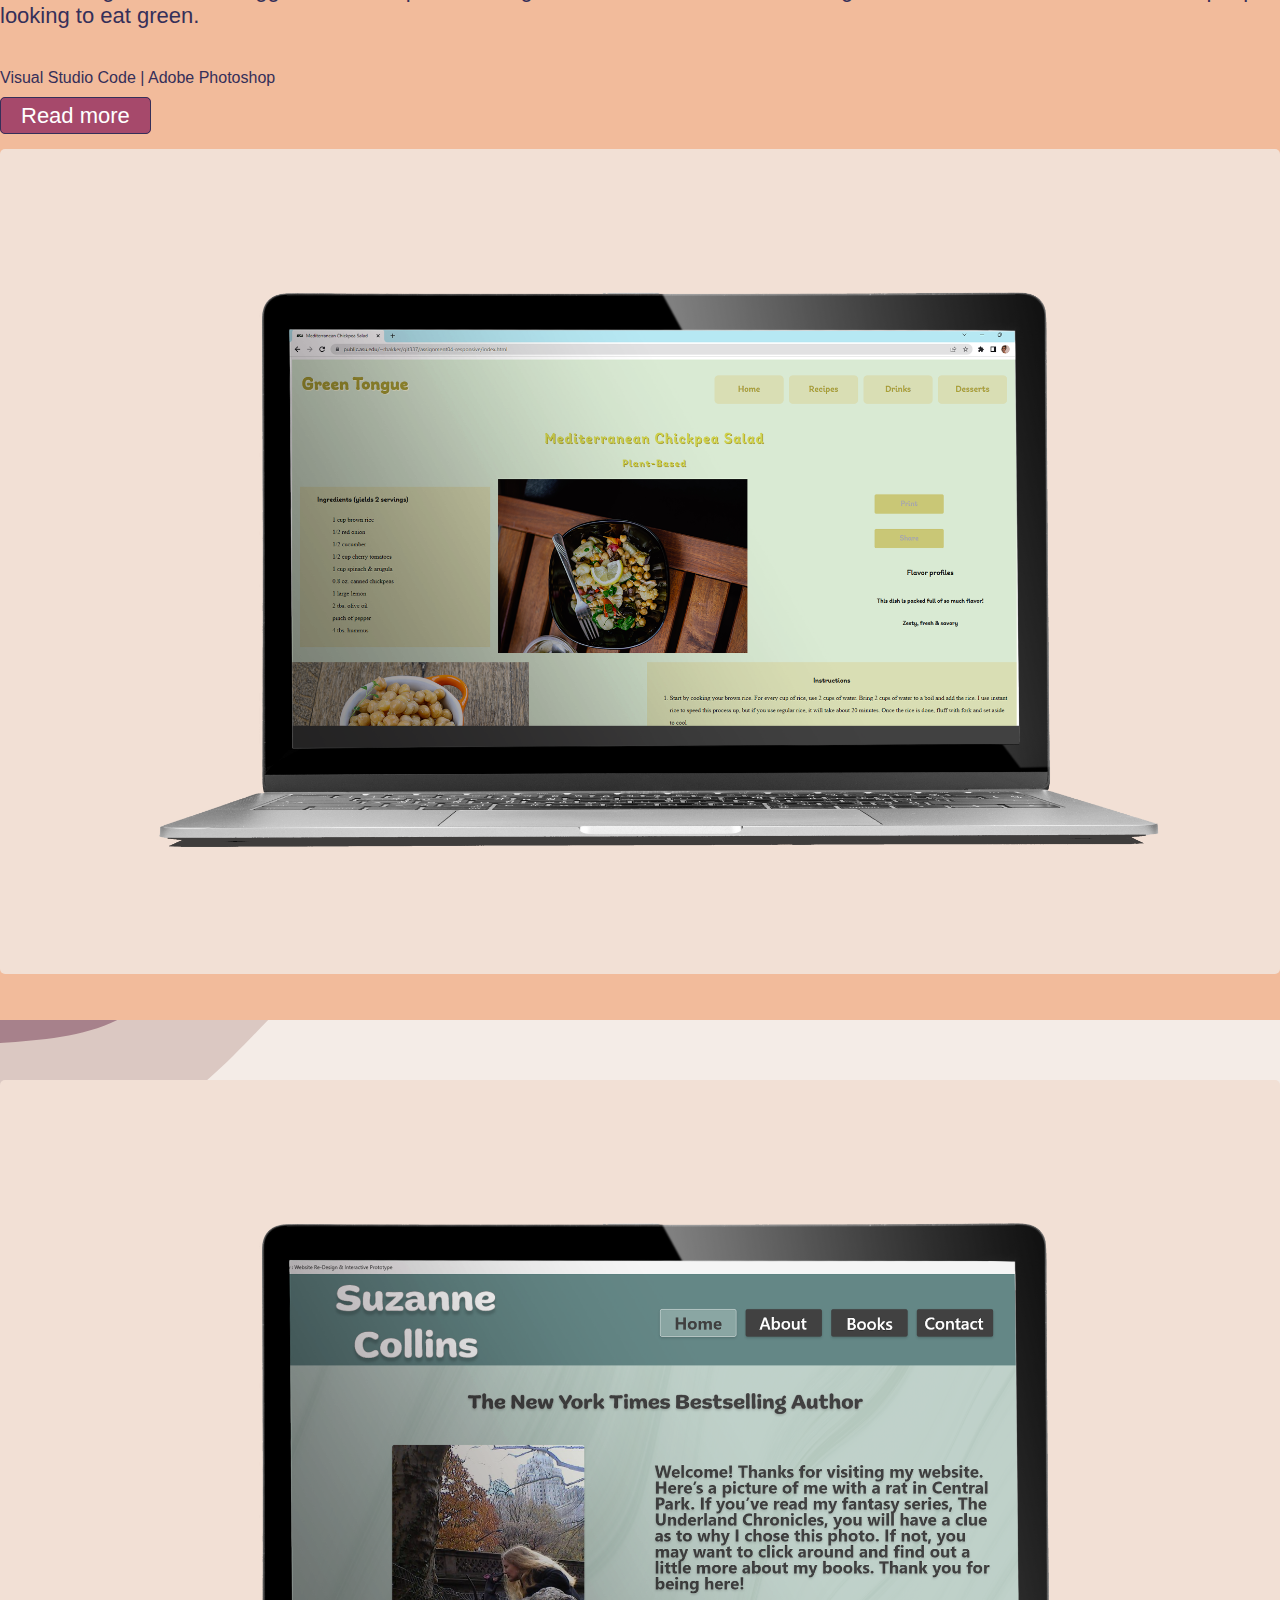
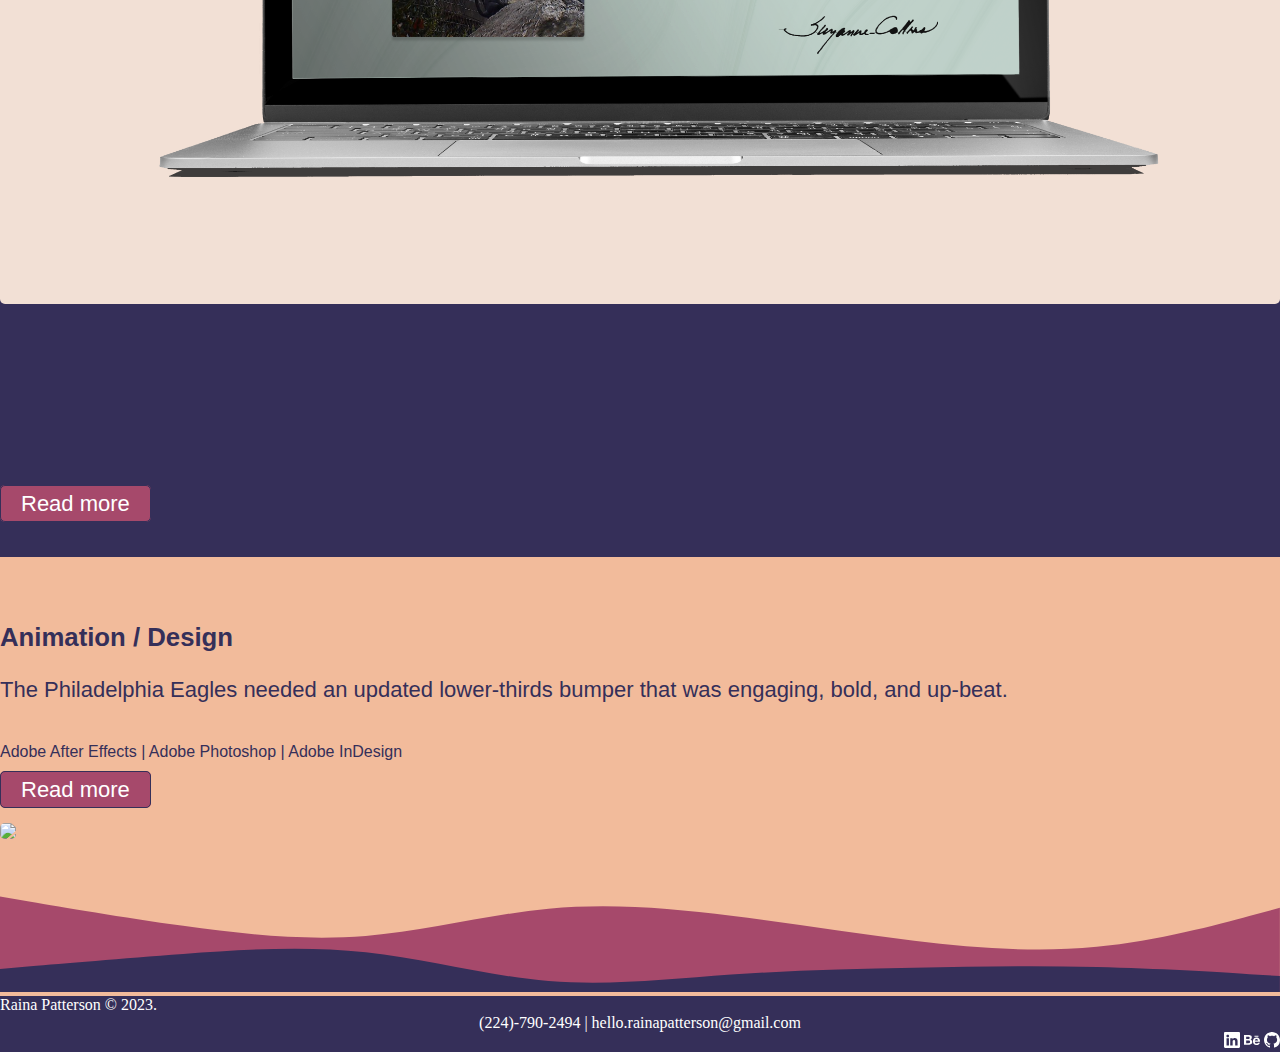
==== commit e466932f: "Added Project 3 content / Updated Project 1 & 2" ====
--- a/index.html
+++ b/index.html
@@ -137,7 +137,7 @@
                         <p>
                             Green Tongue is a new veggie-based recipe &amp; cooking website that focuses on creating delicious and memorable meals for people looking to eat green.
                         </p>
-                        <p class="tools">Adobe InDesign | Adobe Photoshop | Adobe Illustrator | Visual Studio Code
+                        <p class="tools">Visual Studio Code | Adobe Photoshop
                         </p>
                         <a href="works/project3.html" class="works-button-2">
                             Read more
@@ -166,7 +166,7 @@
                         <p>
                             Suzanne Collins' website needed to refreshed and re-designed with user's needs in mind.
                         </p>
-                        <p class="tools">Adobe InDesign | Adobe XD
+                        <p class="tools">Adobe XD | Adobe InDesign
                         </p>
                         <a href="works/project4.html" class="works-button-1">
                             Read more
--- a/styles.css
+++ b/styles.css
@@ -230,6 +230,10 @@
 
 
 /* start of project example css */
+.project-link, .about-link{
+    color:#A6496B;
+}
+
 .works-page-title {
     padding-top: 10px;
     margin-top: 20px;
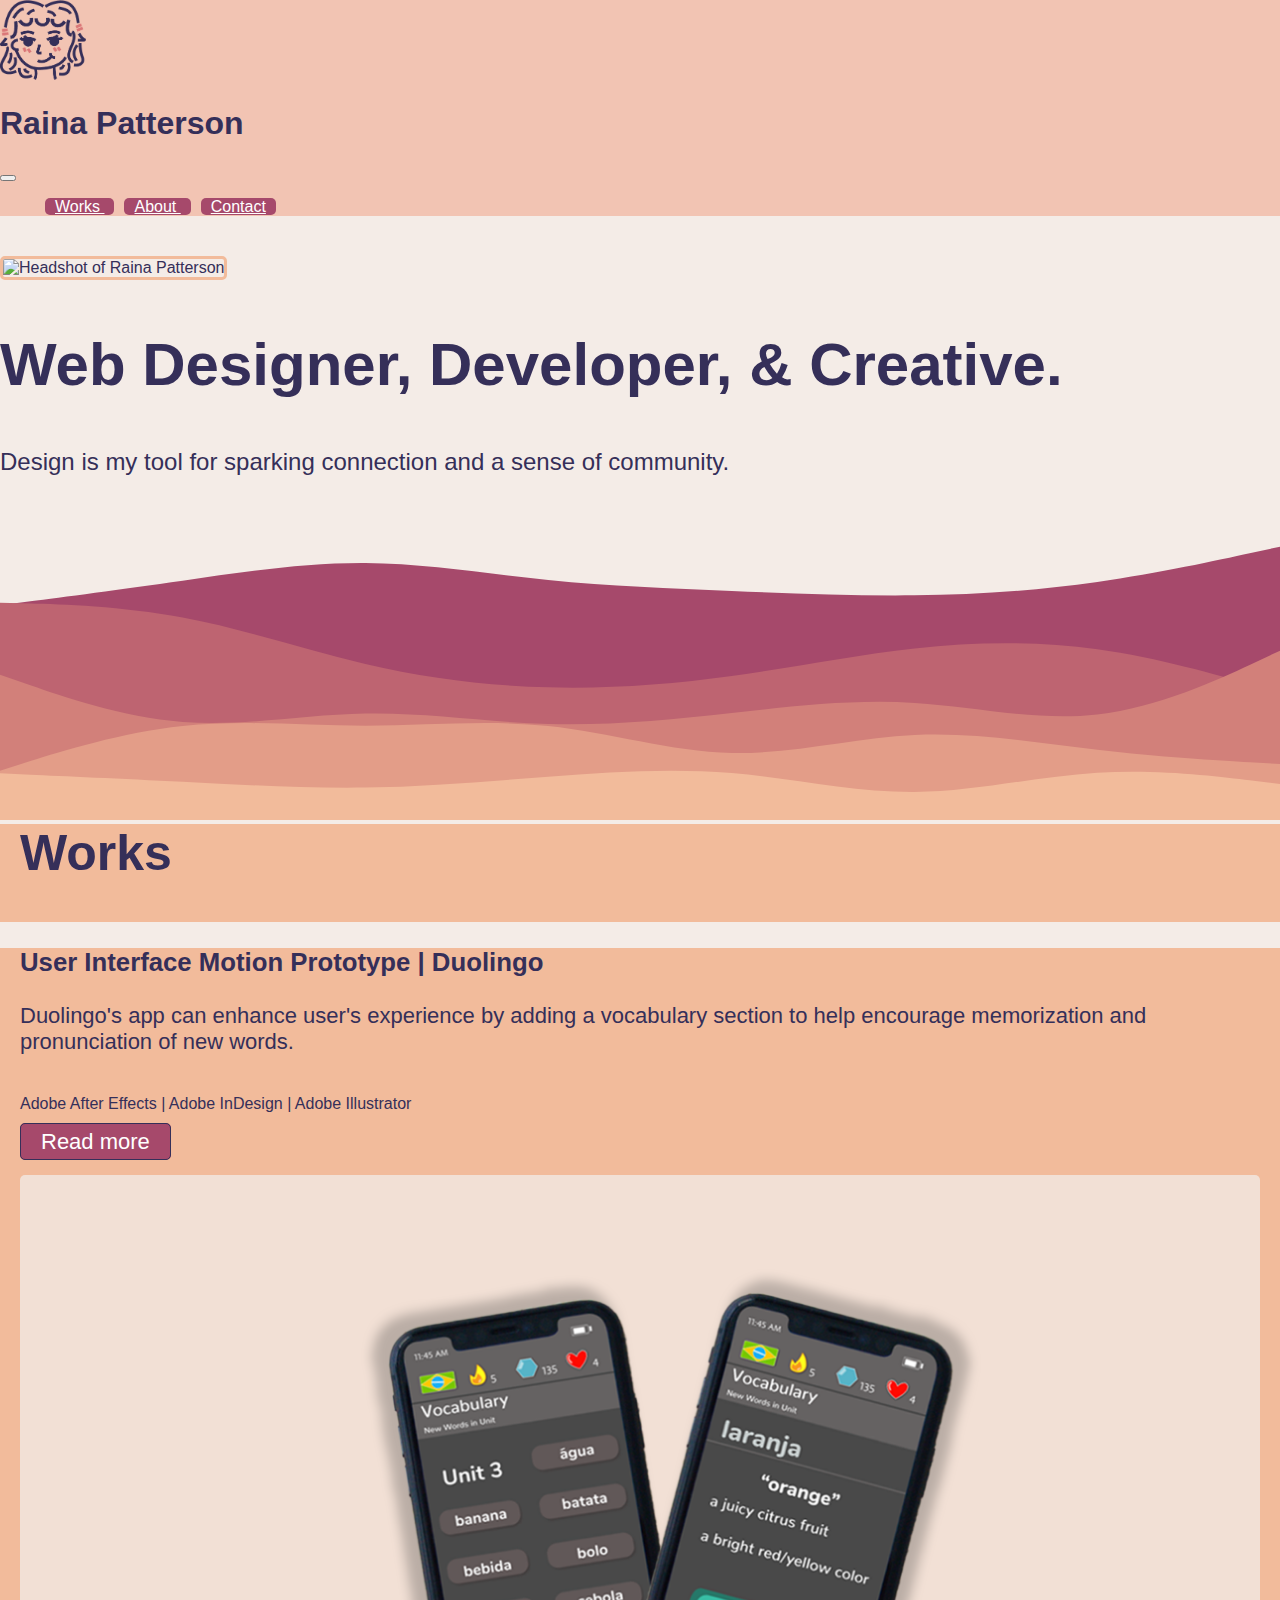
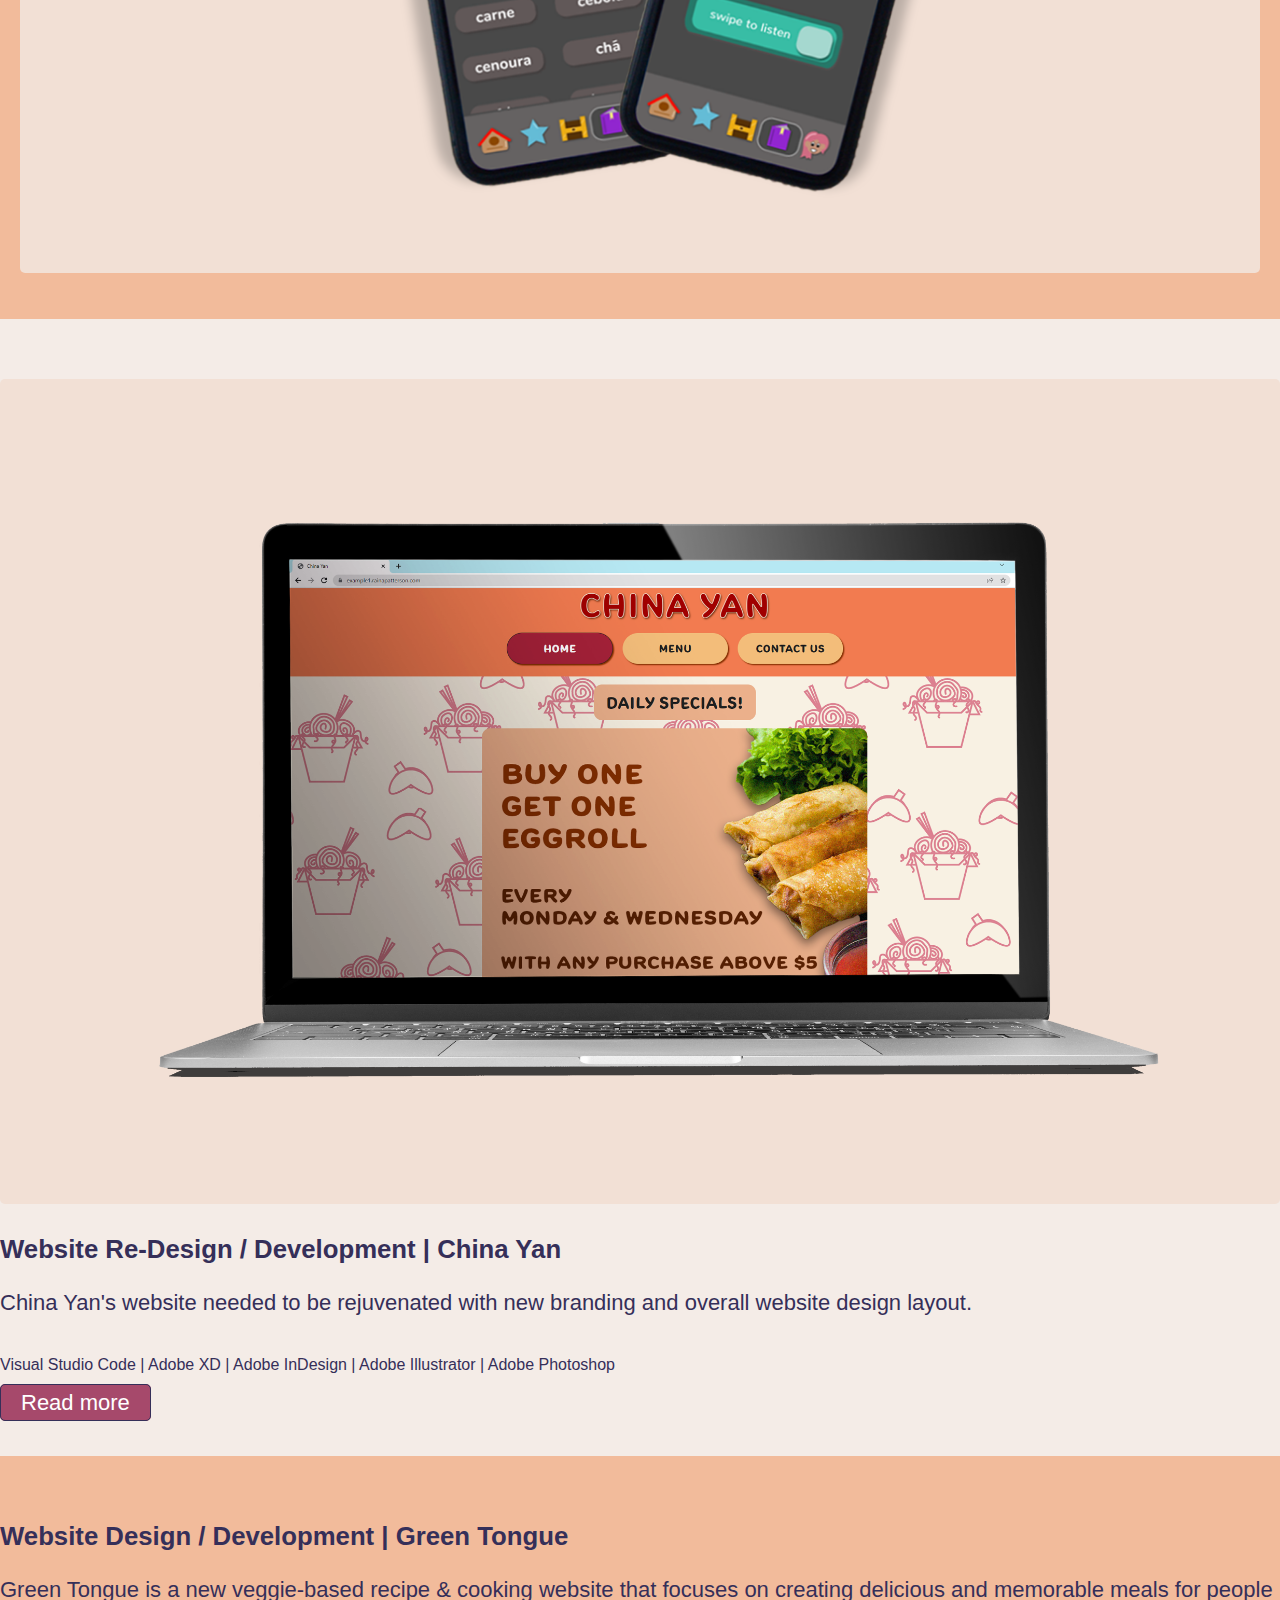
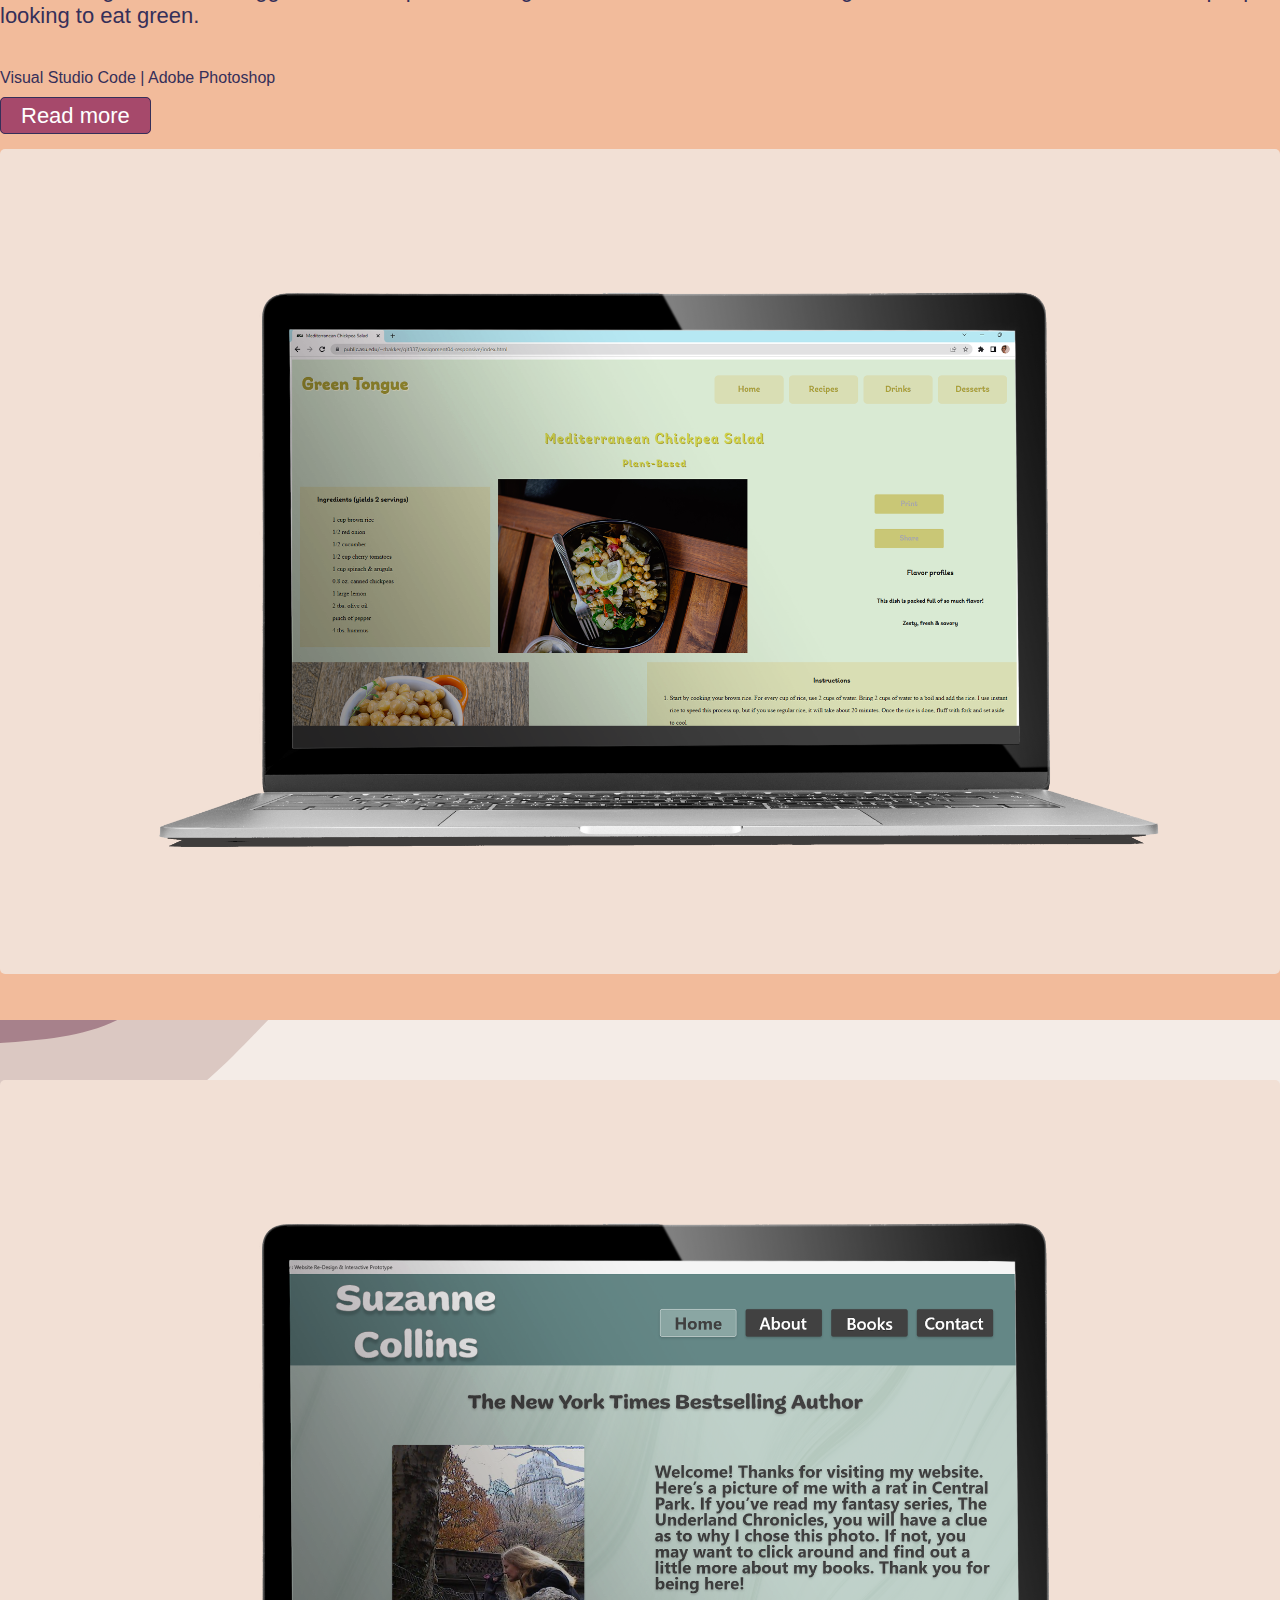
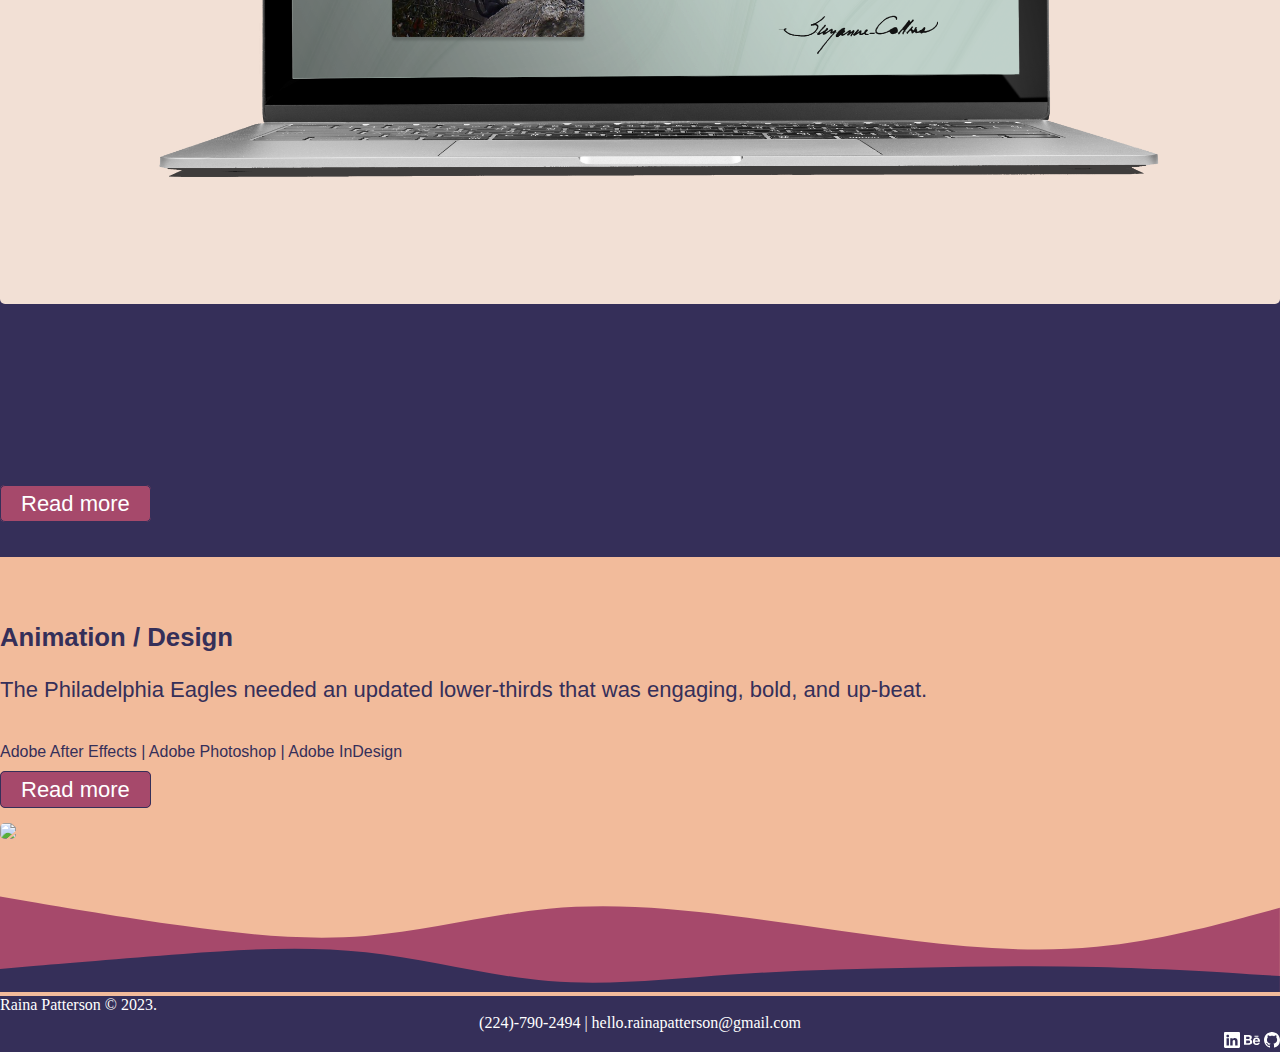
==== commit b108aba2: "Added Project 5 content" ====
--- a/index.html
+++ b/index.html
@@ -183,7 +183,7 @@
                     <div class="col-sm-6">
                         <h3>Animation / Design</h3>
                         <p>
-                            The Philadelphia Eagles needed an updated lower-thirds bumper that was engaging, bold, and up-beat.
+                            The Philadelphia Eagles needed an updated lower-thirds that was engaging, bold, and up-beat.
                         </p>
                         <p class="tools">Adobe After Effects | Adobe Photoshop | Adobe InDesign
                         </p>
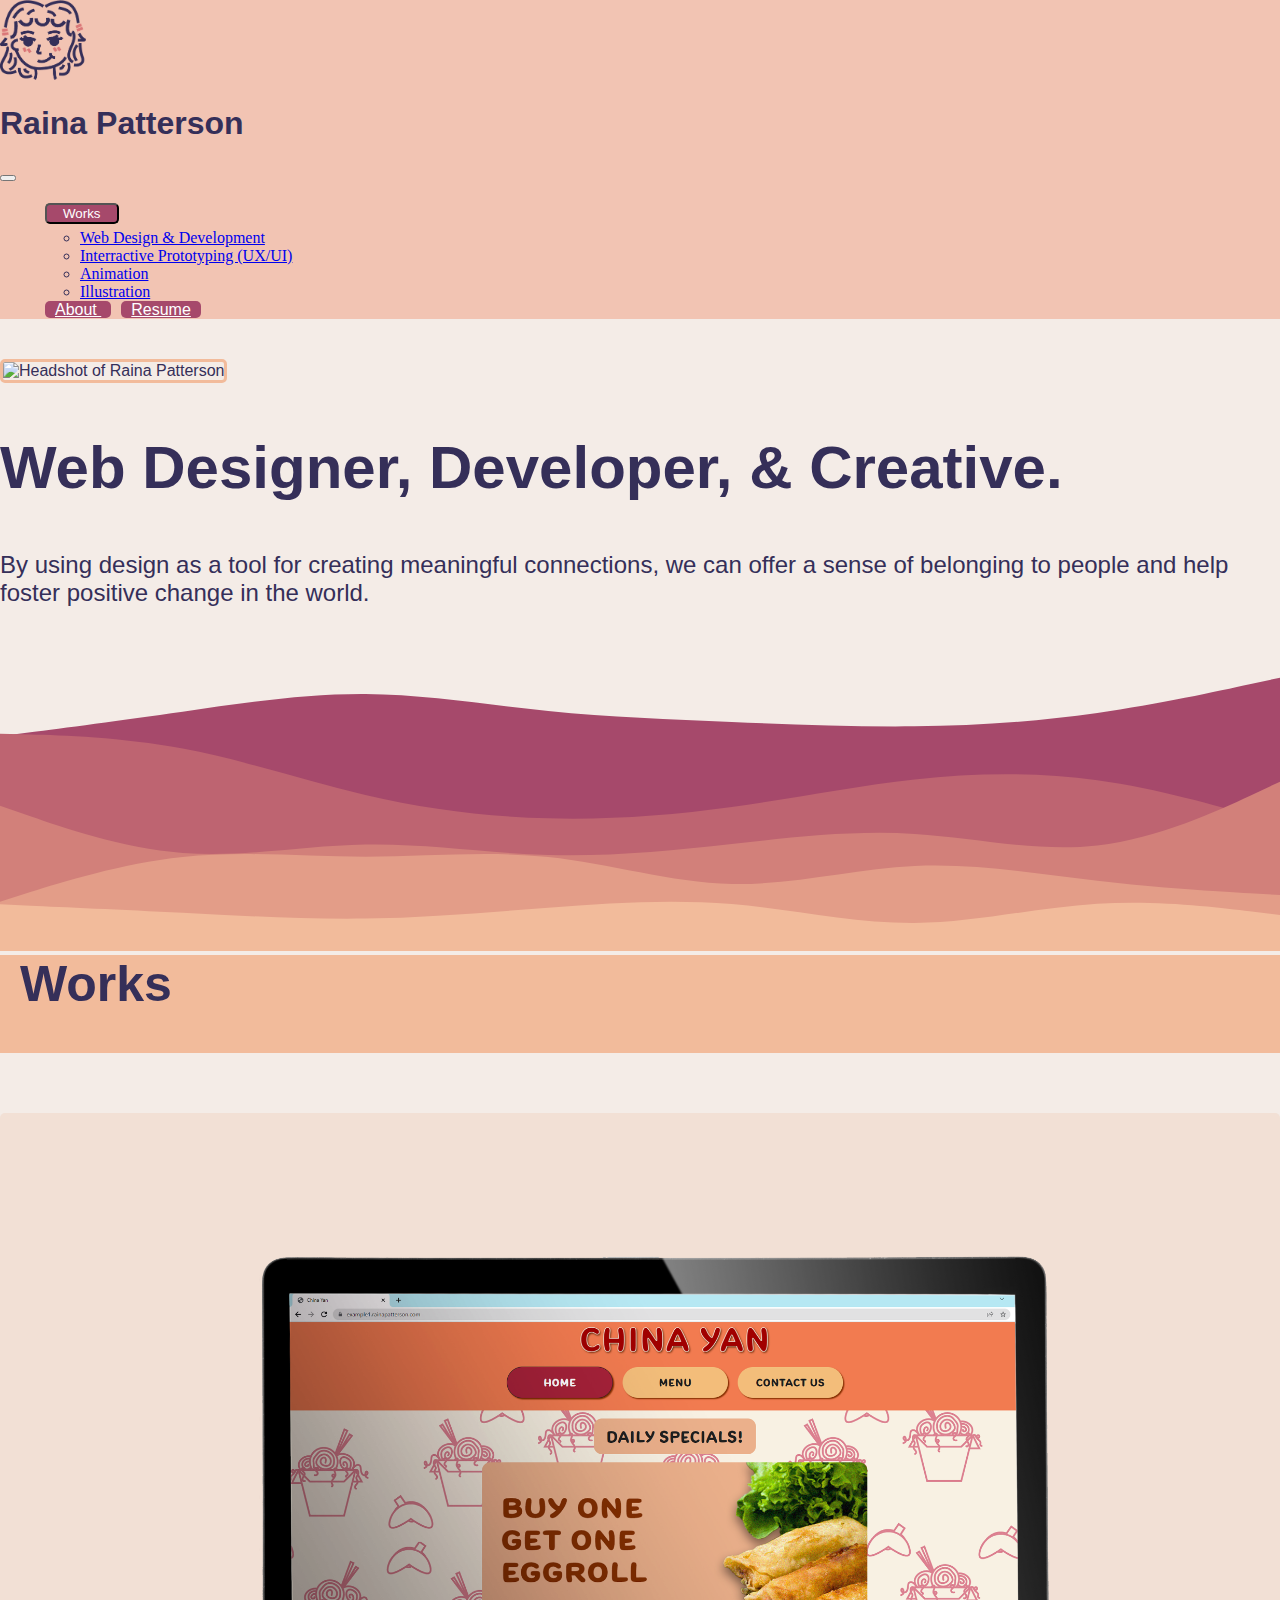
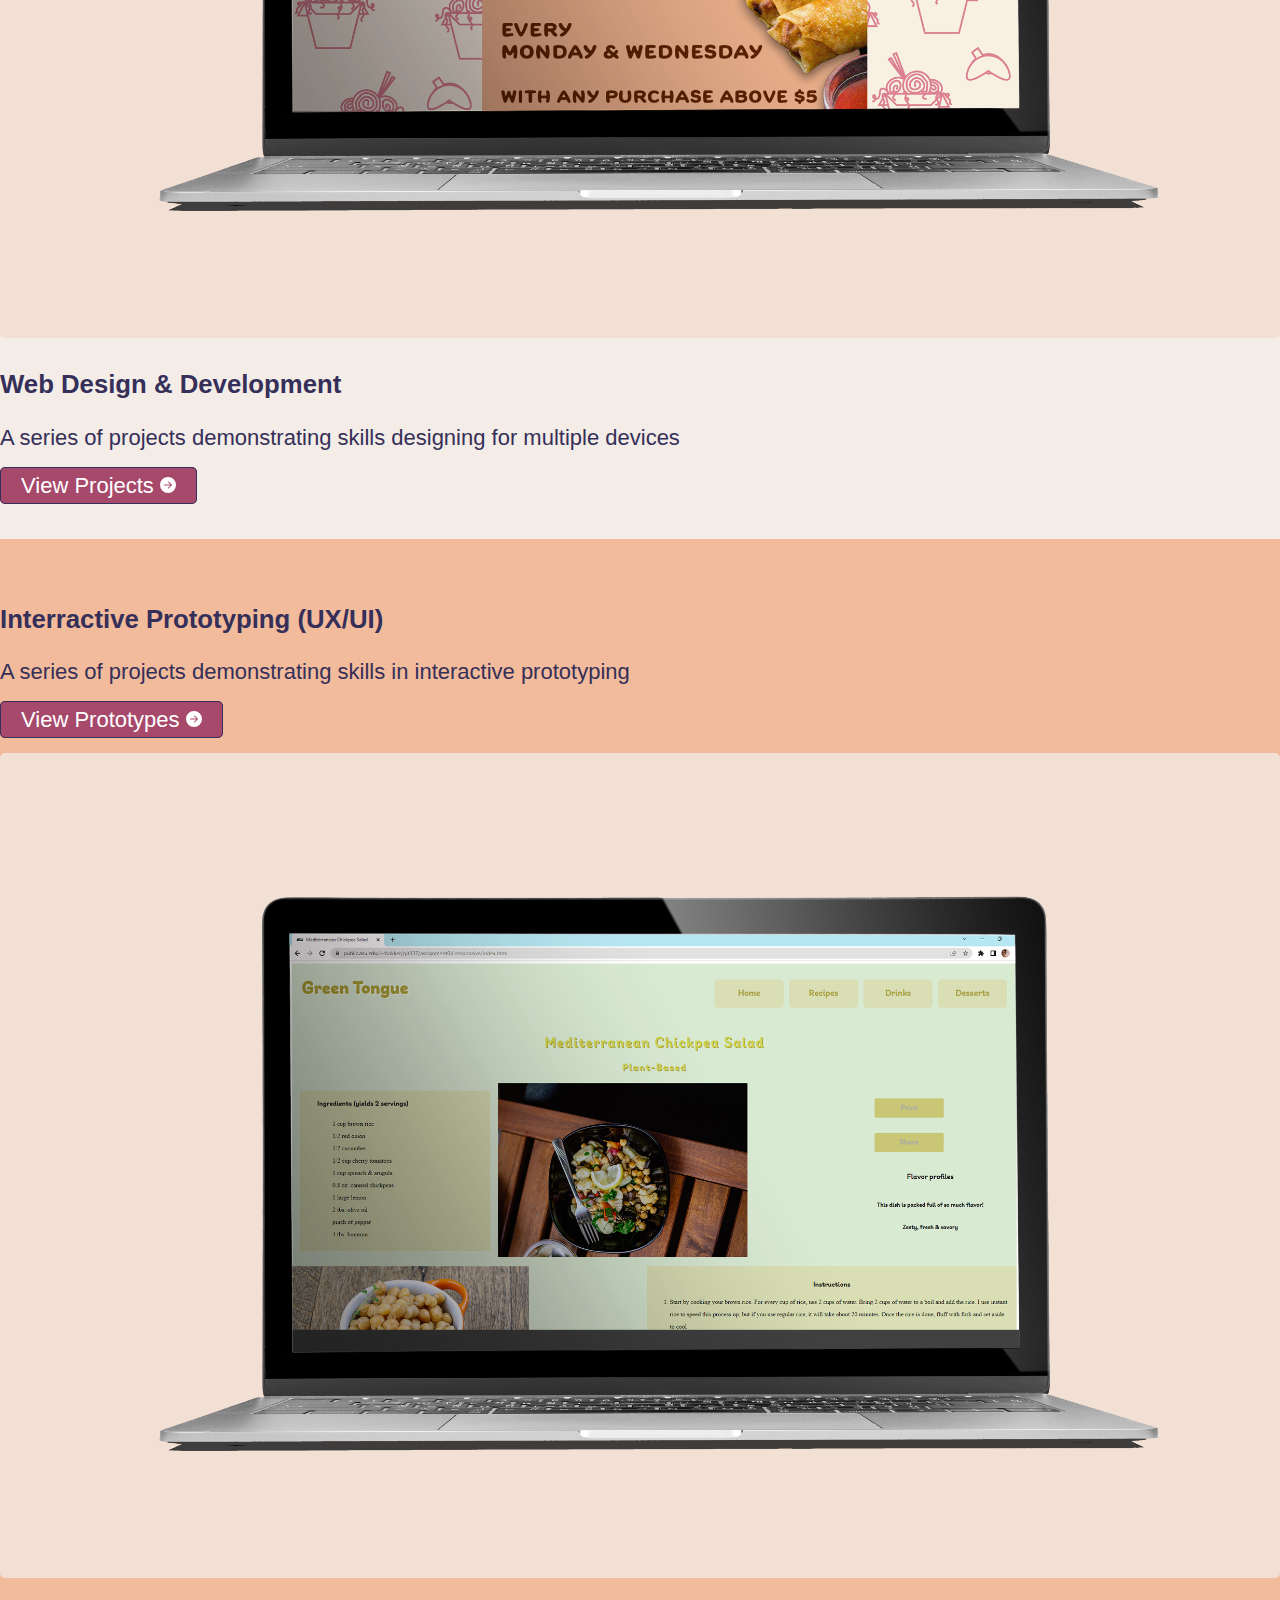
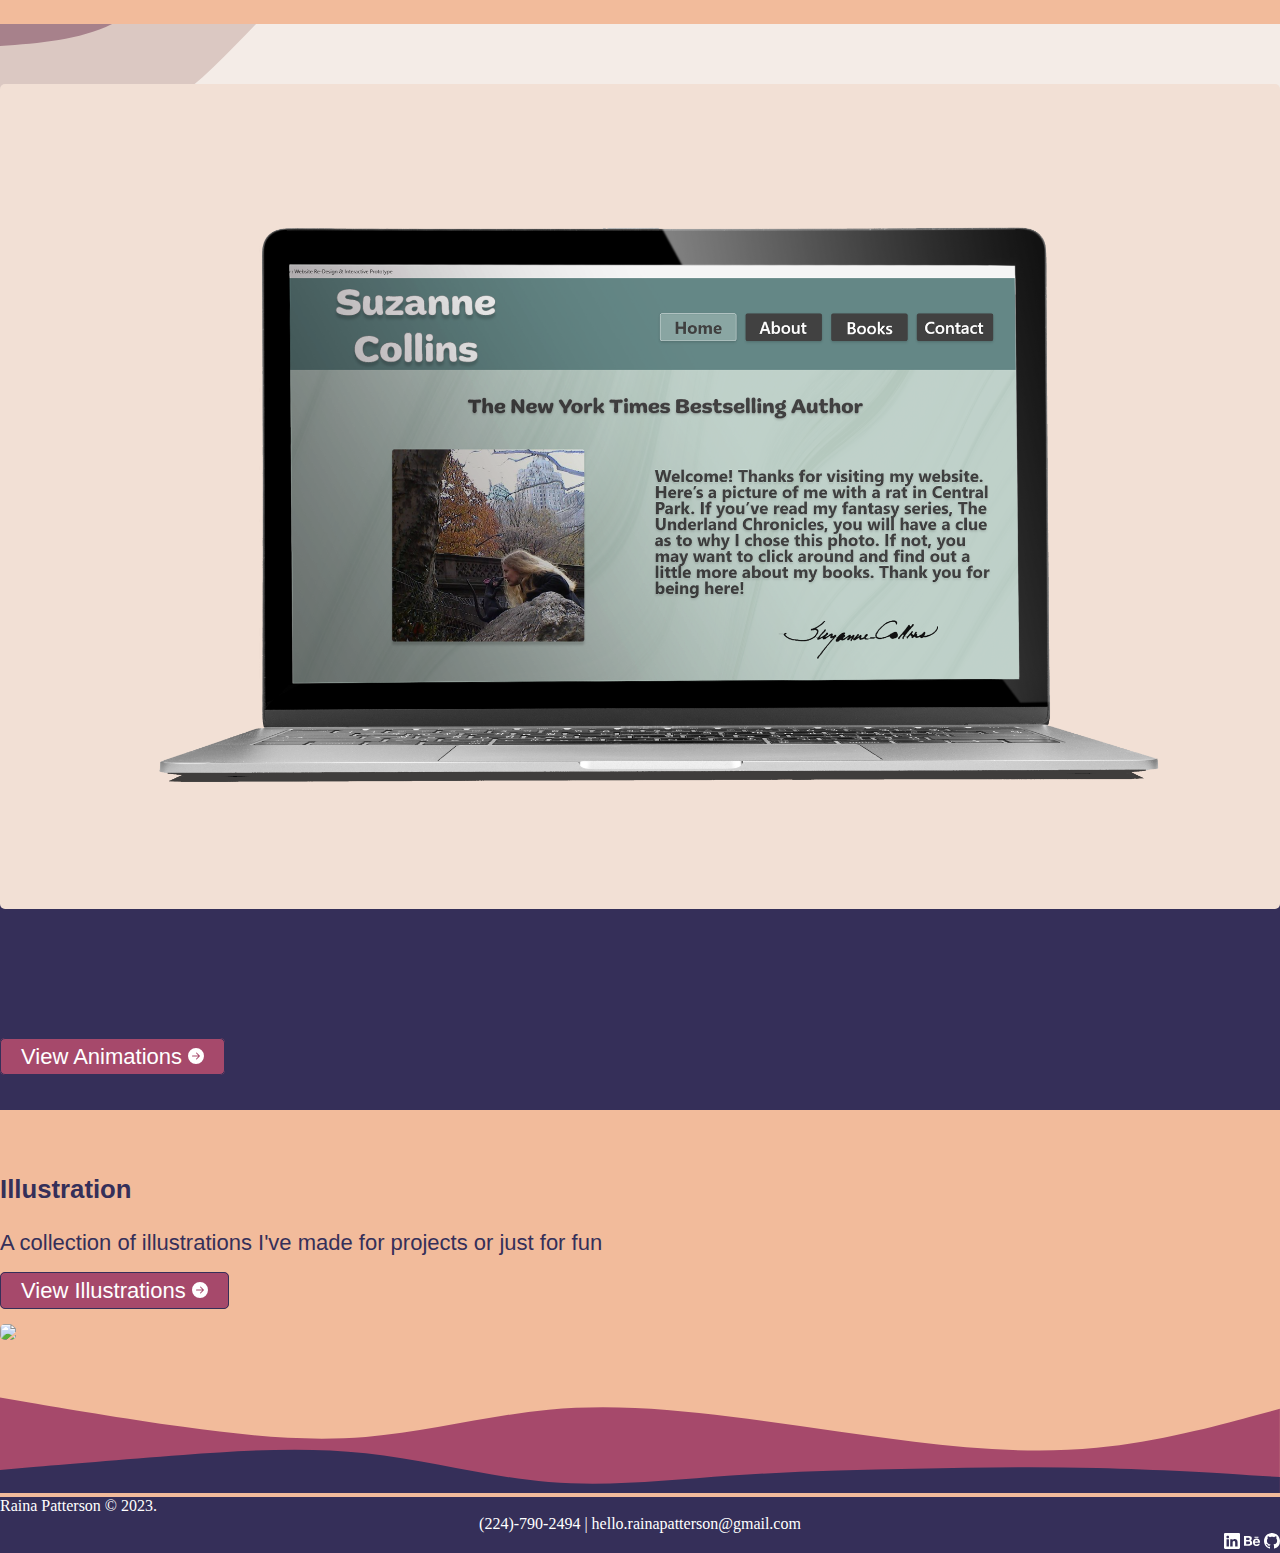
==== commit 78d47293: "Changing "Works" to categories / Added Scroll Down Arrow / Created "Works" dropdown menu" ====
--- a/index.html
+++ b/index.html
@@ -5,7 +5,7 @@
         <meta name="auhtor" content="Raina Patterson">
         <meta name="viewport" content="width=device-width,initial-scale=1">
         <meta name="description" content="Raina Patterson. Web Designer & Developer. B.S. GIT 2023 Arizona State University.">
-        <title>Raina Patterson | Works</title>
+        <title>Raina Patterson | Home</title>
         <link rel="stylesheet" href="https://use.typekit.net/lgd4gtr.css">
         <link rel="icon" type="image/x-icon" href="favicon.ico">
         <link href="https://cdn.jsdelivr.net/npm/bootstrap@5.3.0-alpha3/dist/css/bootstrap.min.css" rel="stylesheet" integrity="sha384-KK94CHFLLe+nY2dmCWGMq91rCGa5gtU4mk92HdvYe+M/SXH301p5ILy+dN9+nJOZ" crossorigin="anonymous">
@@ -33,14 +33,25 @@
                 </button>
                 <div class="collapse navbar-collapse" id="navbarNav">
                     <ul class="navbar-nav ms-auto">
-                        <a class="nav-link nav-link-color" href="#worksStart">
-                            <span class="nav-link-text"> Works </span>
+
+                        <div class="dropdown">
+                            <button class="nav-link nav-link-color btn dropdown-toggle" type="button" data-bs-toggle="dropdown" aria-expanded="false">
+                                <span class="nav-link-text"> Works </span>
+                            </button>
+                            <ul class="dropdown-menu">
+                              <li><a class="dropdown-item" href="./webdesign/webdesign.html">Web Design &amp; Development</a></li>
+                              <li><a class="dropdown-item" href="#">Interractive Prototyping (UX/UI)</a></li>
+                              <li><a class="dropdown-item" href="#">Animation</a></li>
+                              <li><a class="dropdown-item" href="#">Illustration</a></li>
+                            </ul>
+                          </div>
                         </a>
                         <a class="nav-link nav-link-color" href="about.html">
                             <span class="nav-link-text"> About </span>
                         </a>
+                        
                         <a class="nav-link nav-link-color" href="./about.html#contact-section">
-                            <span class="nav-link-text"> Contact </span>
+                            <span class="nav-link-text"> Resume</span>
                         </a>
                     </ul>
                 </div>
@@ -61,15 +72,26 @@
                             Web Designer, Developer, &amp; Creative.
                         </h2>
                         <p  class="intro-p align-middle">
-                            Design is my tool for sparking connection and a sense of community.
+                            By using design as a tool for creating meaningful connections, we can offer a sense of belonging to people and help foster positive change in the world.
                         </p>
                     </div>
                 </div>
             </div>
         </div>    
-        <!-- end intro -->        
+        <!-- end intro -->
+        
+        <!-- scroll down arrow -->
+        <div class="arrow-down">
+  
+  
+            <div class="left"></div>
+            <div class="right"></div>
+            
+        </div>
         
         <!-- SVG Transition -->
+
+          </svg>
         <svg id="visual" viewBox="0 280 960 240" xmlns="http://www.w3.org/2000/svg" xmlns:xlink="http://www.w3.org/1999/xlink" version="1.1"><path d="M0 359L22.8 356C45.7 353 91.3 347 137 340.5C182.7 334 228.3 327 274 327.3C319.7 327.7 365.3 335.3 411.2 340C457 344.7 503 346.3 548.8 348.2C594.7 350 640.3 352 686 351.5C731.7 351 777.3 348 823 341.5C868.7 335 914.3 325 937.2 320L960 315L960 541L937.2 541C914.3 541 868.7 541 823 541C777.3 541 731.7 541 686 541C640.3 541 594.7 541 548.8 541C503 541 457 541 411.2 541C365.3 541 319.7 541 274 541C228.3 541 182.7 541 137 541C91.3 541 45.7 541 22.8 541L0 541Z" fill="#a6496b"></path><path d="M0 357L22.8 357.7C45.7 358.3 91.3 359.7 137 368.2C182.7 376.7 228.3 392.3 274 403C319.7 413.7 365.3 419.3 411.2 420.5C457 421.7 503 418.3 548.8 412C594.7 405.7 640.3 396.3 686 391.3C731.7 386.3 777.3 385.7 823 392C868.7 398.3 914.3 411.7 937.2 418.3L960 425L960 541L937.2 541C914.3 541 868.7 541 823 541C777.3 541 731.7 541 686 541C640.3 541 594.7 541 548.8 541C503 541 457 541 411.2 541C365.3 541 319.7 541 274 541C228.3 541 182.7 541 137 541C91.3 541 45.7 541 22.8 541L0 541Z" fill="#be6471"></path><path d="M0 411L22.8 419C45.7 427 91.3 443 137 446.5C182.7 450 228.3 441 274 440.2C319.7 439.3 365.3 446.7 411.2 448C457 449.3 503 444.7 548.8 439.7C594.7 434.7 640.3 429.3 686 432.2C731.7 435 777.3 446 823 440.8C868.7 435.7 914.3 414.3 937.2 403.7L960 393L960 541L937.2 541C914.3 541 868.7 541 823 541C777.3 541 731.7 541 686 541C640.3 541 594.7 541 548.8 541C503 541 457 541 411.2 541C365.3 541 319.7 541 274 541C228.3 541 182.7 541 137 541C91.3 541 45.7 541 22.8 541L0 541Z" fill="#d2807a"></path><path d="M0 483L22.8 475.8C45.7 468.7 91.3 454.3 137 449.5C182.7 444.7 228.3 449.3 274 449.3C319.7 449.3 365.3 444.7 411.2 449.5C457 454.3 503 468.7 548.8 469.7C594.7 470.7 640.3 458.3 686 456.2C731.7 454 777.3 462 823 467.3C868.7 472.7 914.3 475.3 937.2 476.7L960 478L960 541L937.2 541C914.3 541 868.7 541 823 541C777.3 541 731.7 541 686 541C640.3 541 594.7 541 548.8 541C503 541 457 541 411.2 541C365.3 541 319.7 541 274 541C228.3 541 182.7 541 137 541C91.3 541 45.7 541 22.8 541L0 541Z" fill="#e39d88"></path><path d="M0 485L22.8 486C45.7 487 91.3 489 137 491.3C182.7 493.7 228.3 496.3 274 495.7C319.7 495 365.3 491 411.2 487.5C457 484 503 481 548.8 484.8C594.7 488.7 640.3 499.3 686 499C731.7 498.7 777.3 487.3 823 484.5C868.7 481.7 914.3 487.3 937.2 490.2L960 493L960 541L937.2 541C914.3 541 868.7 541 823 541C777.3 541 731.7 541 686 541C640.3 541 594.7 541 548.8 541C503 541 457 541 411.2 541C365.3 541 319.7 541 274 541C228.3 541 182.7 541 137 541C91.3 541 45.7 541 22.8 541L0 541Z" fill="#f2bb9b"></path></svg>
         <!-- SVG Transition -->
 
@@ -83,24 +105,28 @@
             <div class="mx-auto container">
 
                 <!-- works example 1 -->
-                <div class="row works-row-top">
-                    <div class="col-sm-6">
-                        <h3>User Interface Motion Prototype | Duolingo</h3>
+                <!-- <div class="row works-row-top">
+                    <div class="col-sm-6">
+                        <h3>Web Development</h3>
+                        <p>A series of projects demonstrating skills coding in HTML and CSS</p> -->
+                        <!-- <h3>User Interface Motion Prototype | Duolingo</h3>
                         <p>
                             Duolingo's app can enhance user's experience by adding a vocabulary section to help encourage memorization and pronunciation of new words.
                         </p>
                         <p class="tools">Adobe After Effects  | Adobe InDesign | Adobe Illustrator
-                        </p>
-                        <a href="works/project1.html" class="works-button-2">
-                            Read more
-                        </a>
-                    </div>
+                        </p> -->
+                        <!-- <a href="works/project1.html" class="works-button-2">
+                            View Projects <svg xmlns="http://www.w3.org/2000/svg" width="16" height="16" fill="currentColor" class="bi bi-arrow-right-circle-fill" viewBox="0 0 16 16">
+                                <path d="M8 0a8 8 0 1 1 0 16A8 8 0 0 1 8 0zM4.5 7.5a.5.5 0 0 0 0 1h5.793l-2.147 2.146a.5.5 0 0 0 .708.708l3-3a.5.5 0 0 0 0-.708l-3-3a.5.5 0 1 0-.708.708L10.293 7.5H4.5z"/>
+                              </svg>
+                        </a> -->
+                    <!-- </div>
                     <div class="col-sm-6">
                         <a href="works/project1.html">
                             <img src="images/DuolingoMockup.png" class="works-img"/ >
                         </a>
                     </div>
-                </div>
+                </div> -->
             </div>
         </div>
         <div class="container-fluid works-bg-color-3">
@@ -114,14 +140,18 @@
                         </a>
                     </div>
                     <div class="col-sm-6">
-                        <h3>Website Re-Design / Development | China Yan</h3>
+                        <h3>Web Design &amp; Development</h3>
+                        <p>A series of projects demonstrating skills designing for multiple devices</p>
+                        <!-- <h3>Website Re-Design / Development | China Yan</h3>
                         <p>
                             China Yan's website needed to be rejuvenated with new branding and overall website design layout.
                         </p>
                         <p class="tools">Visual Studio Code | Adobe XD | Adobe InDesign | Adobe Illustrator | Adobe Photoshop
-                        </p>
+                        </p> -->
                         <a href="works/project2.html" class="works-button-1">
-                            Read more
+                            View Projects <svg xmlns="http://www.w3.org/2000/svg" width="16" height="16" fill="currentColor" class="bi bi-arrow-right-circle-fill" viewBox="0 0 16 16">
+                                <path d="M8 0a8 8 0 1 1 0 16A8 8 0 0 1 8 0zM4.5 7.5a.5.5 0 0 0 0 1h5.793l-2.147 2.146a.5.5 0 0 0 .708.708l3-3a.5.5 0 0 0 0-.708l-3-3a.5.5 0 1 0-.708.708L10.293 7.5H4.5z"/>
+                              </svg>
                         </a>
                     </div>
                 </div>
@@ -133,14 +163,18 @@
                 <!-- works example 3 -->
                 <div class="row works-row">
                     <div class="col-sm-6">
-                        <h3>Website Design / Development | Green Tongue</h3>
+                        <h3>Interractive Prototyping (UX/UI)</h3>
+                        <p>A series of projects demonstrating skills in interactive prototyping</p>
+                        <!-- <h3>Website Design / Development | Green Tongue</h3>
                         <p>
                             Green Tongue is a new veggie-based recipe &amp; cooking website that focuses on creating delicious and memorable meals for people looking to eat green.
                         </p>
                         <p class="tools">Visual Studio Code | Adobe Photoshop
-                        </p>
+                        </p> -->
                         <a href="works/project3.html" class="works-button-2">
-                            Read more
+                            View Prototypes <svg xmlns="http://www.w3.org/2000/svg" width="16" height="16" fill="currentColor" class="bi bi-arrow-right-circle-fill" viewBox="0 0 16 16">
+                                <path d="M8 0a8 8 0 1 1 0 16A8 8 0 0 1 8 0zM4.5 7.5a.5.5 0 0 0 0 1h5.793l-2.147 2.146a.5.5 0 0 0 .708.708l3-3a.5.5 0 0 0 0-.708l-3-3a.5.5 0 1 0-.708.708L10.293 7.5H4.5z"/>
+                              </svg>
                         </a>
                     </div>
                     <div class="col-sm-6">
@@ -162,14 +196,18 @@
                         </a>
                     </div>
                     <div class="col-sm-6">
-                        <h3>Website Re-Design / Interactive Prototype | Suzanne Collins</h3>
+                        <h3>Animation</h3>
+                        <p>A series of projects demonstrating skills in animation</p>
+                        <!-- <h3>Website Re-Design / Interactive Prototype | Suzanne Collins</h3>
                         <p>
                             Suzanne Collins' website needed to refreshed and re-designed with user's needs in mind.
                         </p>
                         <p class="tools">Adobe XD | Adobe InDesign
-                        </p>
+                        </p> -->
                         <a href="works/project4.html" class="works-button-1">
-                            Read more
+                            View Animations <svg xmlns="http://www.w3.org/2000/svg" width="16" height="16" fill="currentColor" class="bi bi-arrow-right-circle-fill" viewBox="0 0 16 16">
+                                <path d="M8 0a8 8 0 1 1 0 16A8 8 0 0 1 8 0zM4.5 7.5a.5.5 0 0 0 0 1h5.793l-2.147 2.146a.5.5 0 0 0 .708.708l3-3a.5.5 0 0 0 0-.708l-3-3a.5.5 0 1 0-.708.708L10.293 7.5H4.5z"/>
+                              </svg>
                         </a>
                     </div>
                 </div>
@@ -181,14 +219,17 @@
                 <!-- works example 5 -->
                 <div class="row works-row">
                     <div class="col-sm-6">
-                        <h3>Animation / Design</h3>
-                        <p>
+                        <h3>Illustration</h3>
+                        <p>A collection of illustrations I've made for projects or just for fun</p>
+                        <!-- <p>
                             The Philadelphia Eagles needed an updated lower-thirds that was engaging, bold, and up-beat.
                         </p>
                         <p class="tools">Adobe After Effects | Adobe Photoshop | Adobe InDesign
-                        </p>
+                        </p> -->
                         <a href="works/project5.html" class="works-button-2">
-                            Read more
+                            View Illustrations <svg xmlns="http://www.w3.org/2000/svg" width="16" height="16" fill="currentColor" class="bi bi-arrow-right-circle-fill" viewBox="0 0 16 16">
+                                <path d="M8 0a8 8 0 1 1 0 16A8 8 0 0 1 8 0zM4.5 7.5a.5.5 0 0 0 0 1h5.793l-2.147 2.146a.5.5 0 0 0 .708.708l3-3a.5.5 0 0 0 0-.708l-3-3a.5.5 0 1 0-.708.708L10.293 7.5H4.5z"/>
+                              </svg>
                         </a>
                     </div>
                     <div class="col-sm-6">
--- a/styles.css
+++ b/styles.css
@@ -273,6 +273,18 @@
     padding-top: 10px;
     font-size: 14px;
 }
+
+.suzanne-collins-card-img {
+    height: 540px;
+}
+
+@media (max-width: 540px) {
+    .suzanne-collins-card-img {
+        height: 200px;
+    }
+} 
+
+
 /* end of project example css */
 
 /* start of about me CSS */
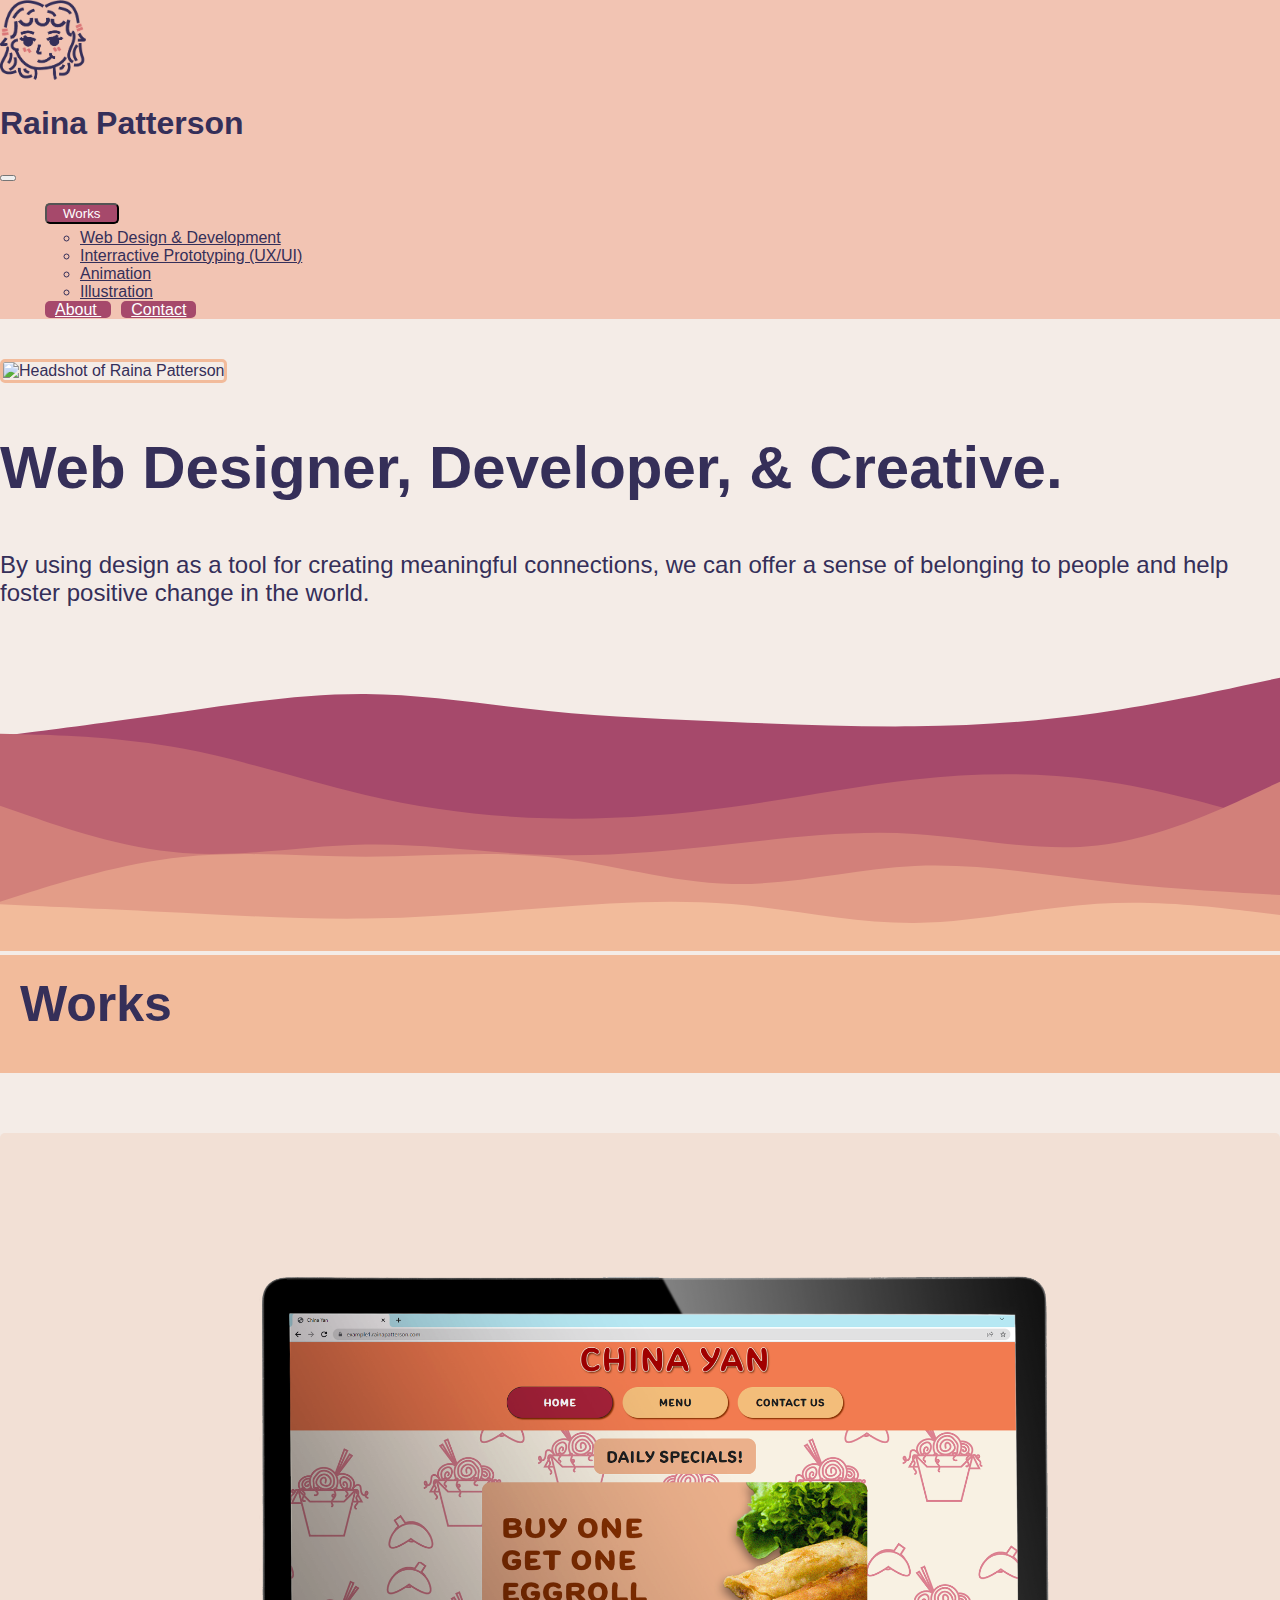
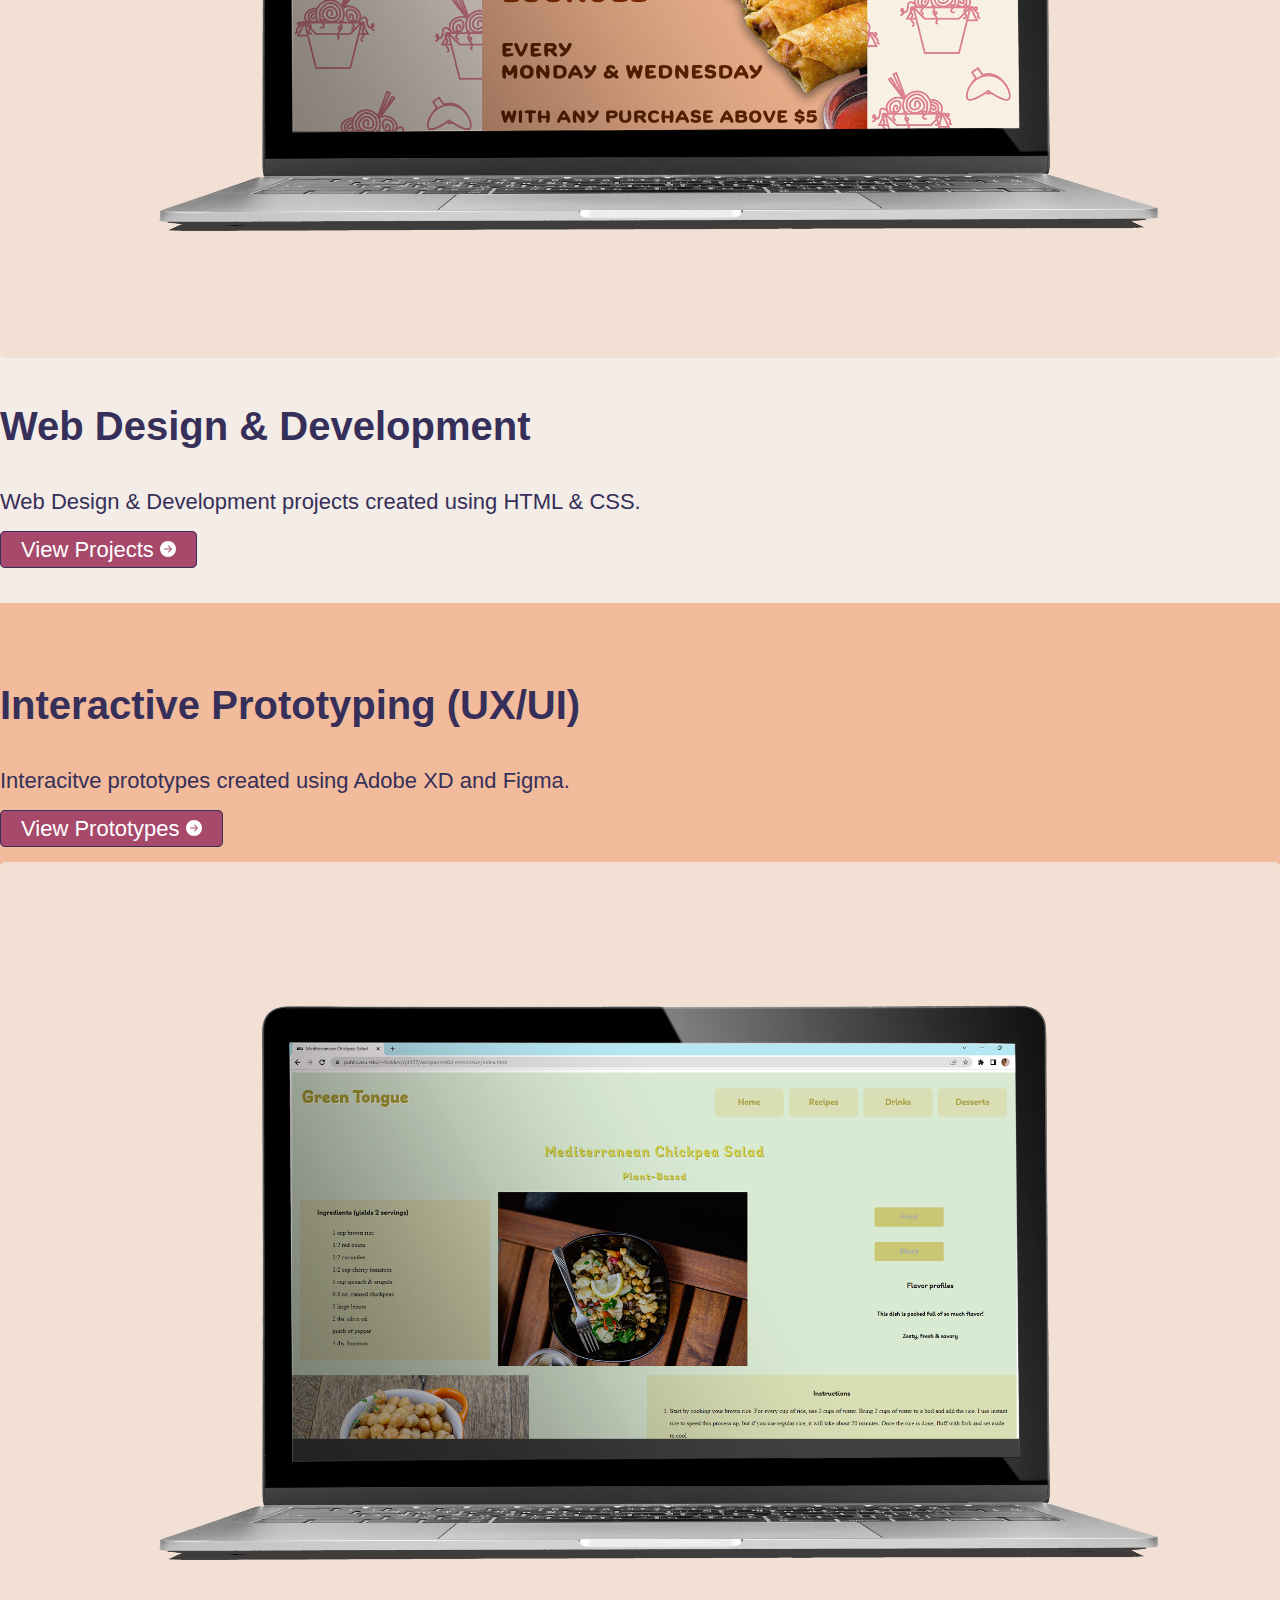
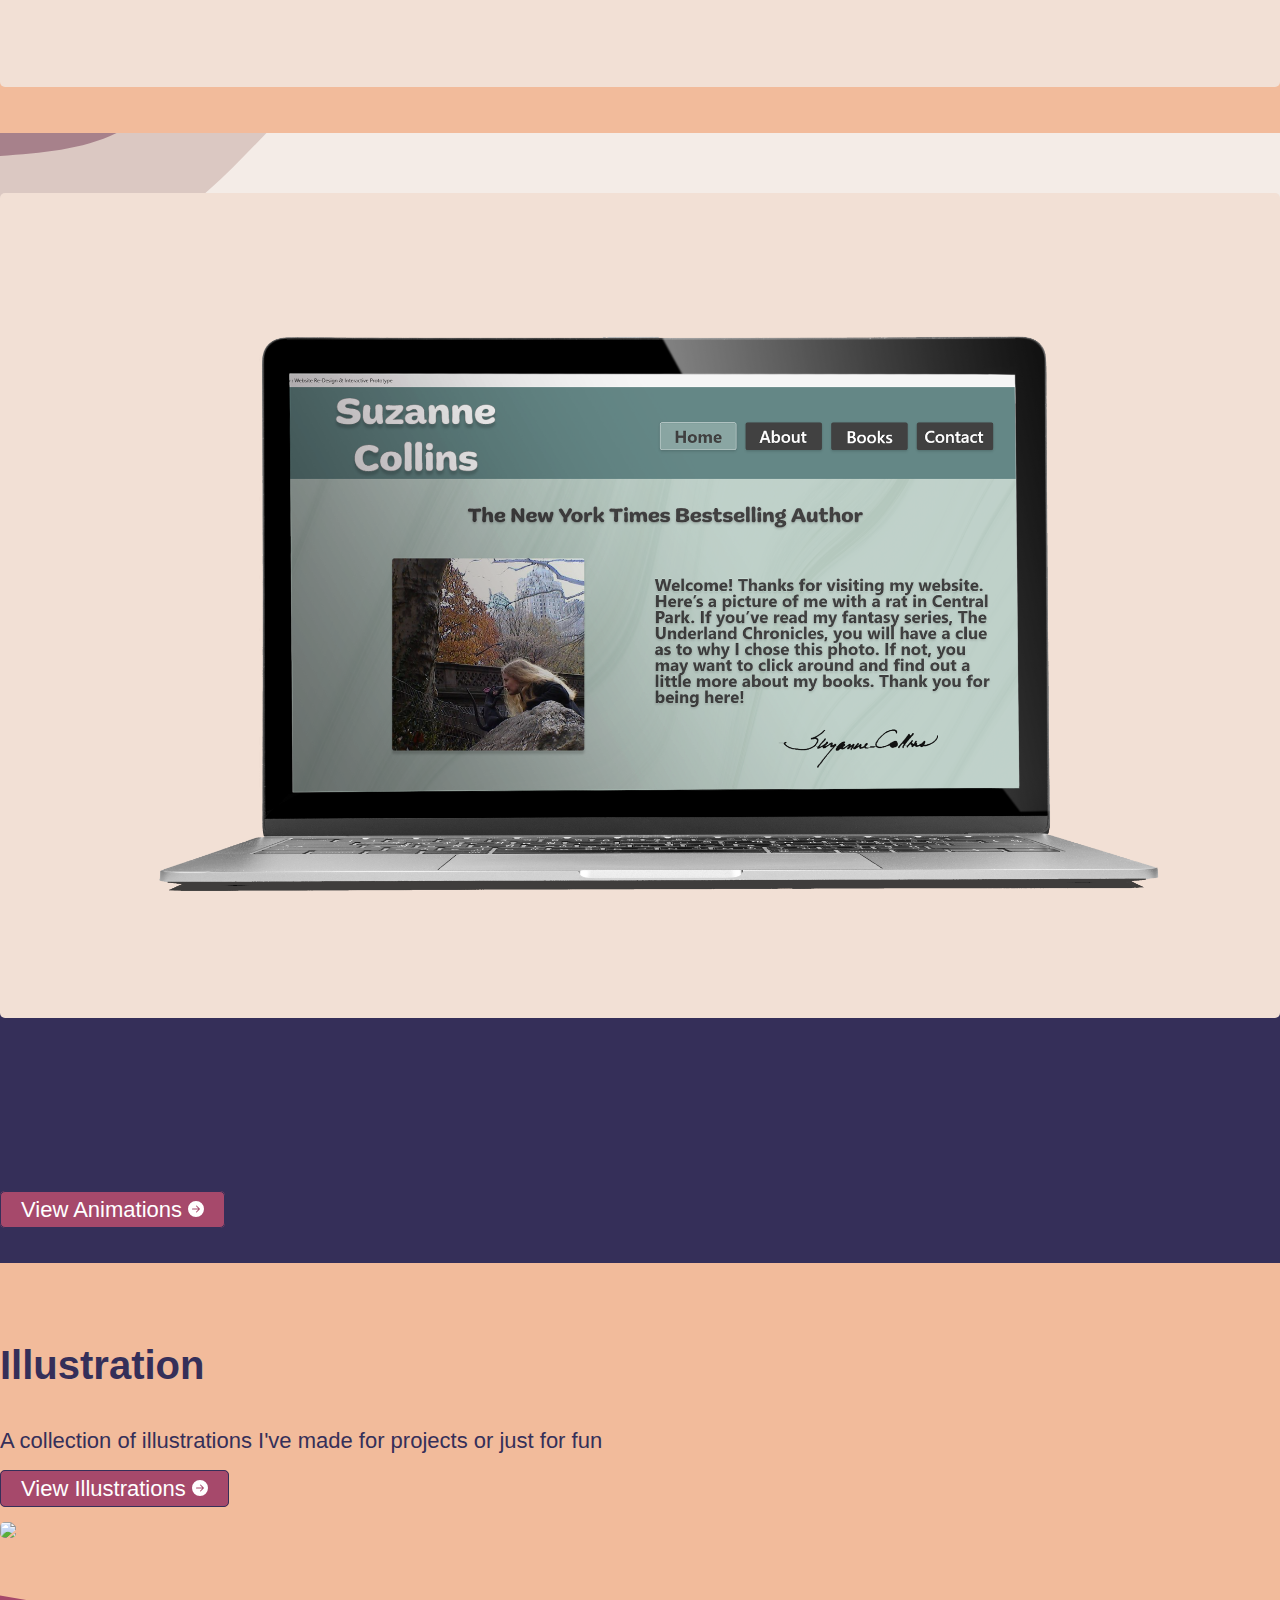
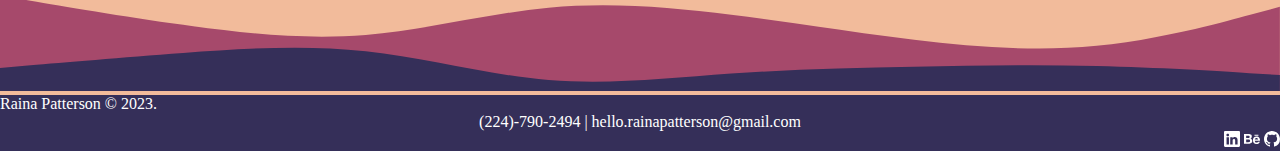
==== commit 958c87a2: "Updating navigation and page links" ====
--- a/index.html
+++ b/index.html
@@ -40,18 +40,18 @@
                             </button>
                             <ul class="dropdown-menu">
                               <li><a class="dropdown-item" href="./webdesign/webdesign.html">Web Design &amp; Development</a></li>
-                              <li><a class="dropdown-item" href="#">Interractive Prototyping (UX/UI)</a></li>
+                              <li><a class="dropdown-item" href="./prototypes/prototypes.html">Interractive Prototyping (UX/UI)</a></li>
                               <li><a class="dropdown-item" href="#">Animation</a></li>
                               <li><a class="dropdown-item" href="#">Illustration</a></li>
                             </ul>
                           </div>
-                        </a>
+
                         <a class="nav-link nav-link-color" href="about.html">
                             <span class="nav-link-text"> About </span>
                         </a>
                         
                         <a class="nav-link nav-link-color" href="./about.html#contact-section">
-                            <span class="nav-link-text"> Resume</span>
+                            <span class="nav-link-text"> Contact </span>
                         </a>
                     </ul>
                 </div>
@@ -141,14 +141,14 @@
                     </div>
                     <div class="col-sm-6">
                         <h3>Web Design &amp; Development</h3>
-                        <p>A series of projects demonstrating skills designing for multiple devices</p>
+                        <p>Web Design & Development projects created using HTML & CSS.</p>
                         <!-- <h3>Website Re-Design / Development | China Yan</h3>
                         <p>
                             China Yan's website needed to be rejuvenated with new branding and overall website design layout.
                         </p>
                         <p class="tools">Visual Studio Code | Adobe XD | Adobe InDesign | Adobe Illustrator | Adobe Photoshop
                         </p> -->
-                        <a href="works/project2.html" class="works-button-1">
+                        <a href="./webdesign/webdesign.html" class="works-button-1">
                             View Projects <svg xmlns="http://www.w3.org/2000/svg" width="16" height="16" fill="currentColor" class="bi bi-arrow-right-circle-fill" viewBox="0 0 16 16">
                                 <path d="M8 0a8 8 0 1 1 0 16A8 8 0 0 1 8 0zM4.5 7.5a.5.5 0 0 0 0 1h5.793l-2.147 2.146a.5.5 0 0 0 .708.708l3-3a.5.5 0 0 0 0-.708l-3-3a.5.5 0 1 0-.708.708L10.293 7.5H4.5z"/>
                               </svg>
@@ -163,15 +163,15 @@
                 <!-- works example 3 -->
                 <div class="row works-row">
                     <div class="col-sm-6">
-                        <h3>Interractive Prototyping (UX/UI)</h3>
-                        <p>A series of projects demonstrating skills in interactive prototyping</p>
+                        <h3>Interactive Prototyping (UX/UI)</h3>
+                        <p>Interacitve prototypes created using Adobe XD and Figma.</p>
                         <!-- <h3>Website Design / Development | Green Tongue</h3>
                         <p>
                             Green Tongue is a new veggie-based recipe &amp; cooking website that focuses on creating delicious and memorable meals for people looking to eat green.
                         </p>
                         <p class="tools">Visual Studio Code | Adobe Photoshop
                         </p> -->
-                        <a href="works/project3.html" class="works-button-2">
+                        <a href="./prototypes/prototypes.html" class="works-button-2">
                             View Prototypes <svg xmlns="http://www.w3.org/2000/svg" width="16" height="16" fill="currentColor" class="bi bi-arrow-right-circle-fill" viewBox="0 0 16 16">
                                 <path d="M8 0a8 8 0 1 1 0 16A8 8 0 0 1 8 0zM4.5 7.5a.5.5 0 0 0 0 1h5.793l-2.147 2.146a.5.5 0 0 0 .708.708l3-3a.5.5 0 0 0 0-.708l-3-3a.5.5 0 1 0-.708.708L10.293 7.5H4.5z"/>
                               </svg>
--- a/styles.css
+++ b/styles.css
@@ -88,9 +88,20 @@
     color: #352F59;
 }
 
+.dropdown-item{
+    font-family: "filson-soft", sans-serif;
+	font-weight: 500;
+	font-style: normal;
+    color: #352F59;
+}
+.dropdown-item:hover{
+    background-color: #F2BB9B;
+}
+
 /* End of Custom Navbar/Header CSS */
 
 /* Custom Body CSS */
+
 
 /* intro */
 .raina-headshot {
@@ -127,12 +138,98 @@
     font-size: 24px;
 }
 
+
+/* scroll down arrow */
+.arrow-down{
+    width:60px;
+    height:40px;
+    margin:0 0 0 -30px;
+    position:absolute;
+    left:50%;
+    bottom:0px;
+    -webkit-animation: arrow 0.5s 1s infinite ease-out alternate;
+    
+  }
+  
+  .arrow-down:hover{
+     -webkit-animation-play-state: paused;
+  }
+  
+  .left{
+    position:absolute;
+    height:10px;
+    width:40px;
+    background: #352f59;
+    -webkit-transform:rotate(240deg);
+    top:10px;
+    left:10px;
+    -webkit-border-radius:4px;
+    -webkit-transform-origin:5px 50%;
+    -webkit-animation: leftArrow 0.5s 1s infinite ease-out alternate;
+  }
+  
+  .right{
+    position:absolute;
+    height:10px;
+    width:40px;
+    background: #352F59;
+    -webkit-transform:rotate(-60deg);
+    top:10px;
+    left:10px;
+    -webkit-border-radius:4px;
+    -webkit-transform-origin:5px 50%;
+    -webkit-animation: rightArrow 0.5s 1s infinite ease-out alternate;
+  }
+  
+  
+  
+  
+  @-webkit-keyframes arrow{
+    0% {
+      bottom:0px;
+    }
+    100%{
+      bottom:40px;
+    }
+  }
+  
+  
+  @-webkit-keyframes leftArrow{
+    0% {
+    }
+    100%{
+      -webkit-transform:rotate(225deg);
+    }
+  }
+  
+  @-webkit-keyframes rightArrow{
+    0% {
+    }
+    100%{
+      -webkit-transform:rotate(-45deg);
+    }
+  }
+  @media (max-width: 1400px) {
+    .arrow-down{
+        display: none;
+    }
+  }
+
+
 /* works */
 .works-title {
     margin: 0;
+    padding-top: 20px;
     padding-bottom: 40px;
     padding-left: 20px;
     font-size: 50px;
+    font-family: "filson-soft", sans-serif;
+    font-weight: 700;
+    font-style: normal;
+}
+
+h3{
+    font-size: 40px;
 }
 .works-bg-color {
     background-color: #F2BB9B;
@@ -305,13 +402,6 @@
 	font-style: normal;
     font-size: 40px;
 }
-.about-sub-title{
-    font-family: "filson-soft", sans-serif;
-	font-weight: 400;
-	font-style: normal;
-    font-size: 30px;
-
-}
 .about-sections{
     font-family: "filson-soft", sans-serif;
 	font-weight: 500;
@@ -383,7 +473,7 @@
 
     .about-title{
         margin-top: 16px;
-        font-size: 20px;
+        font-size: 26px;
         font-family: "filson-soft", sans-serif;
         font-weight: 500;
         font-style: normal;
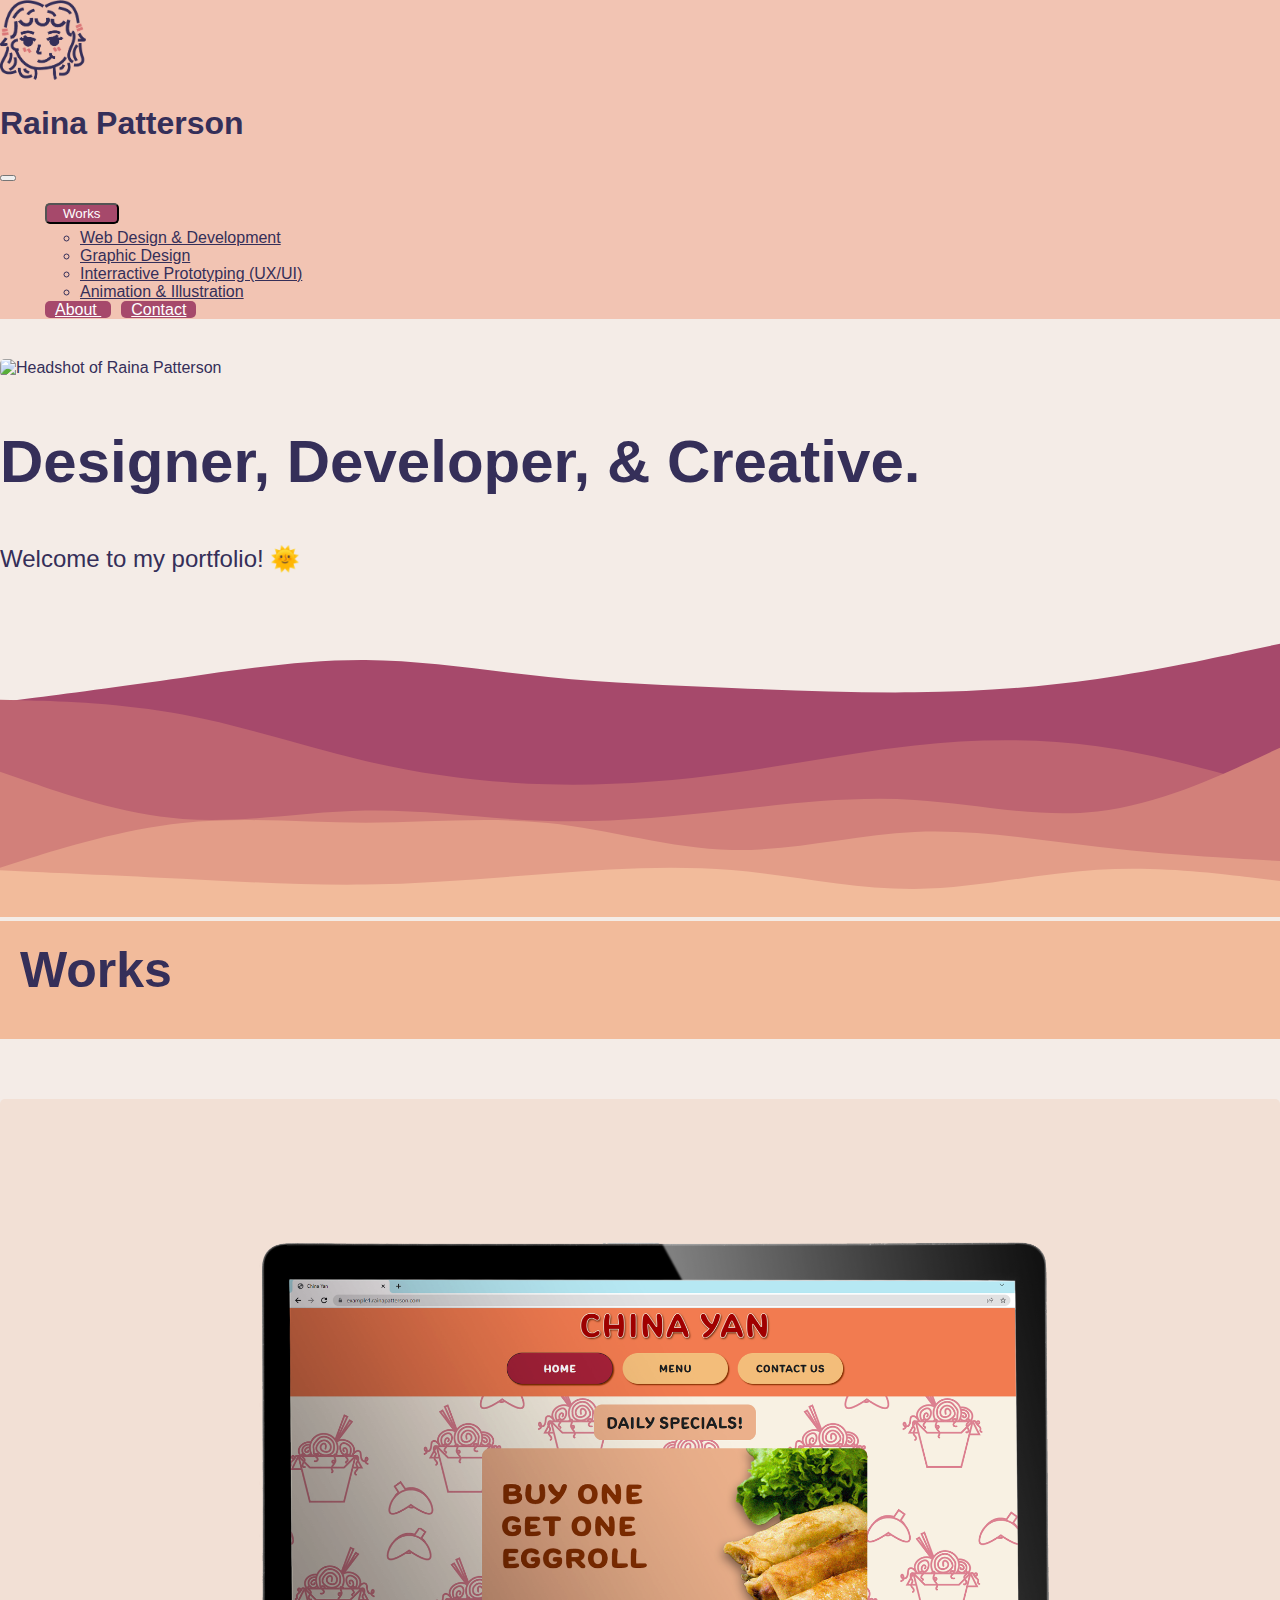
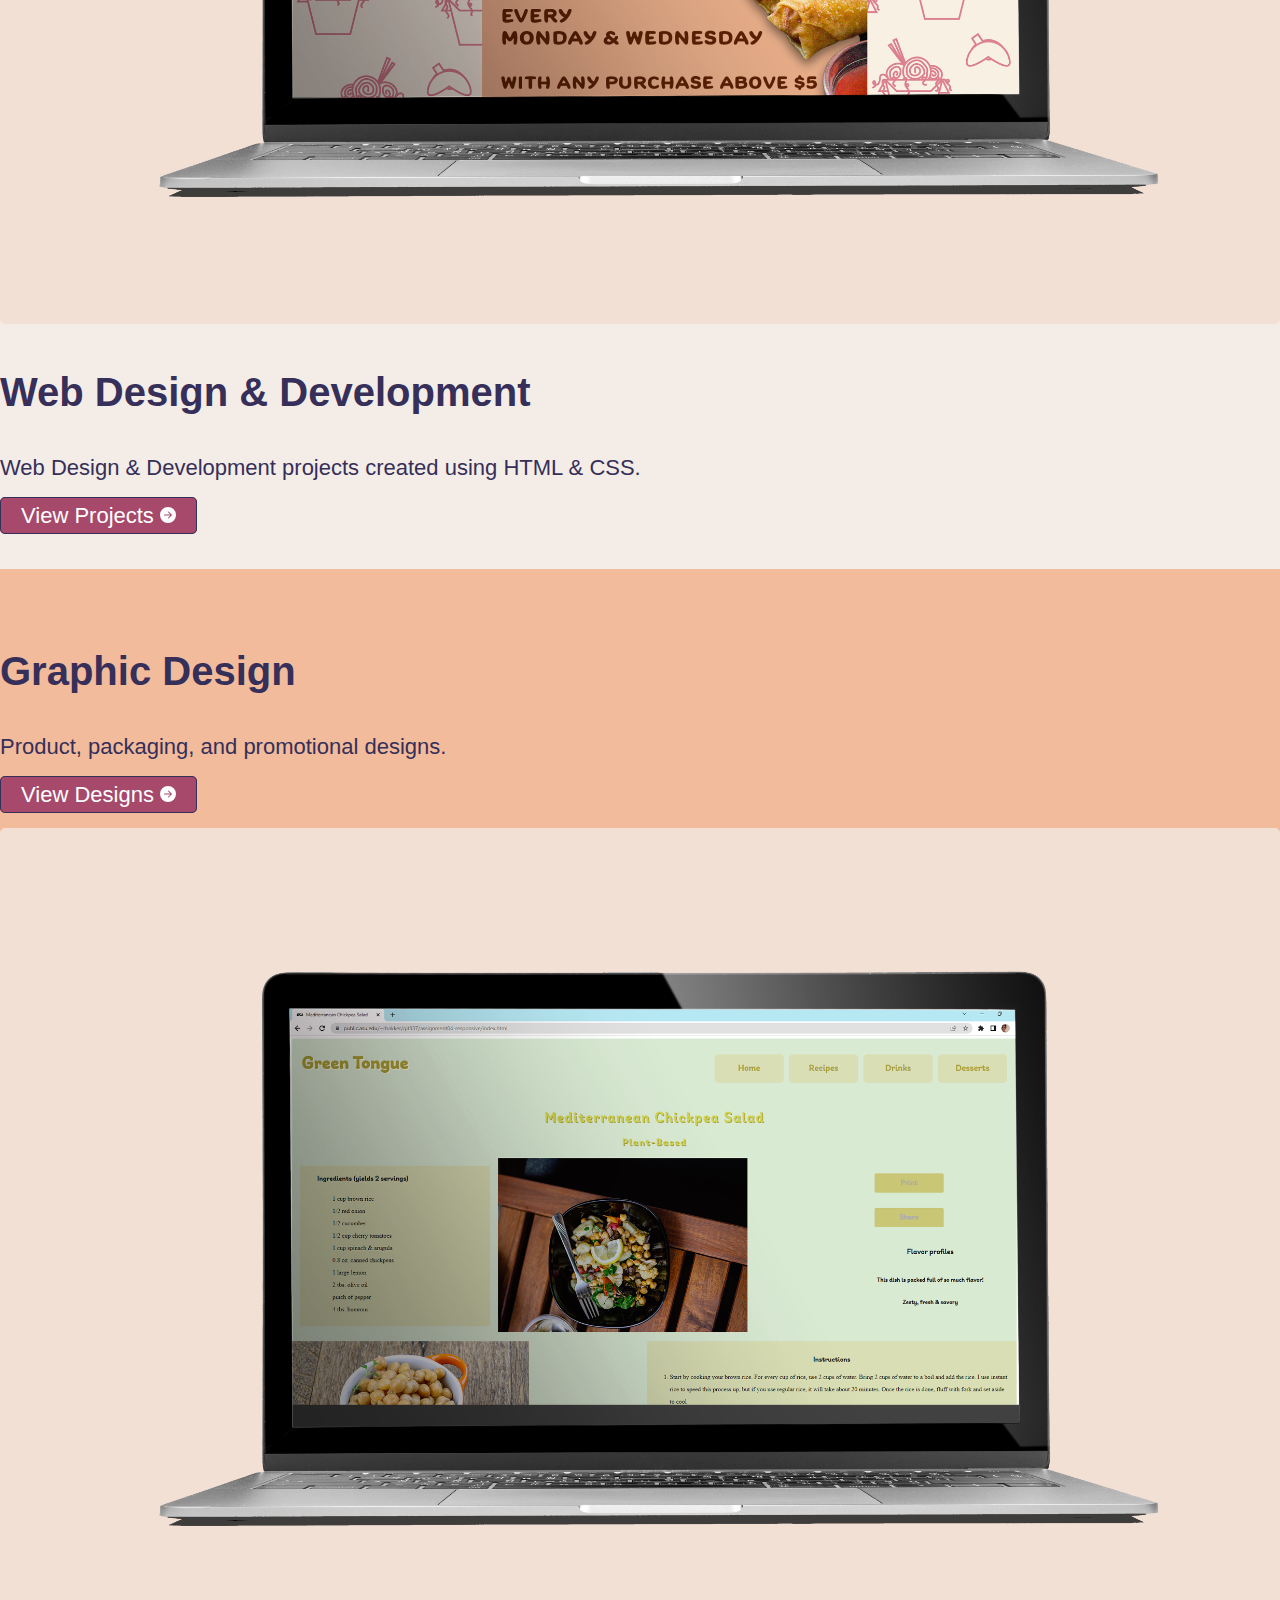
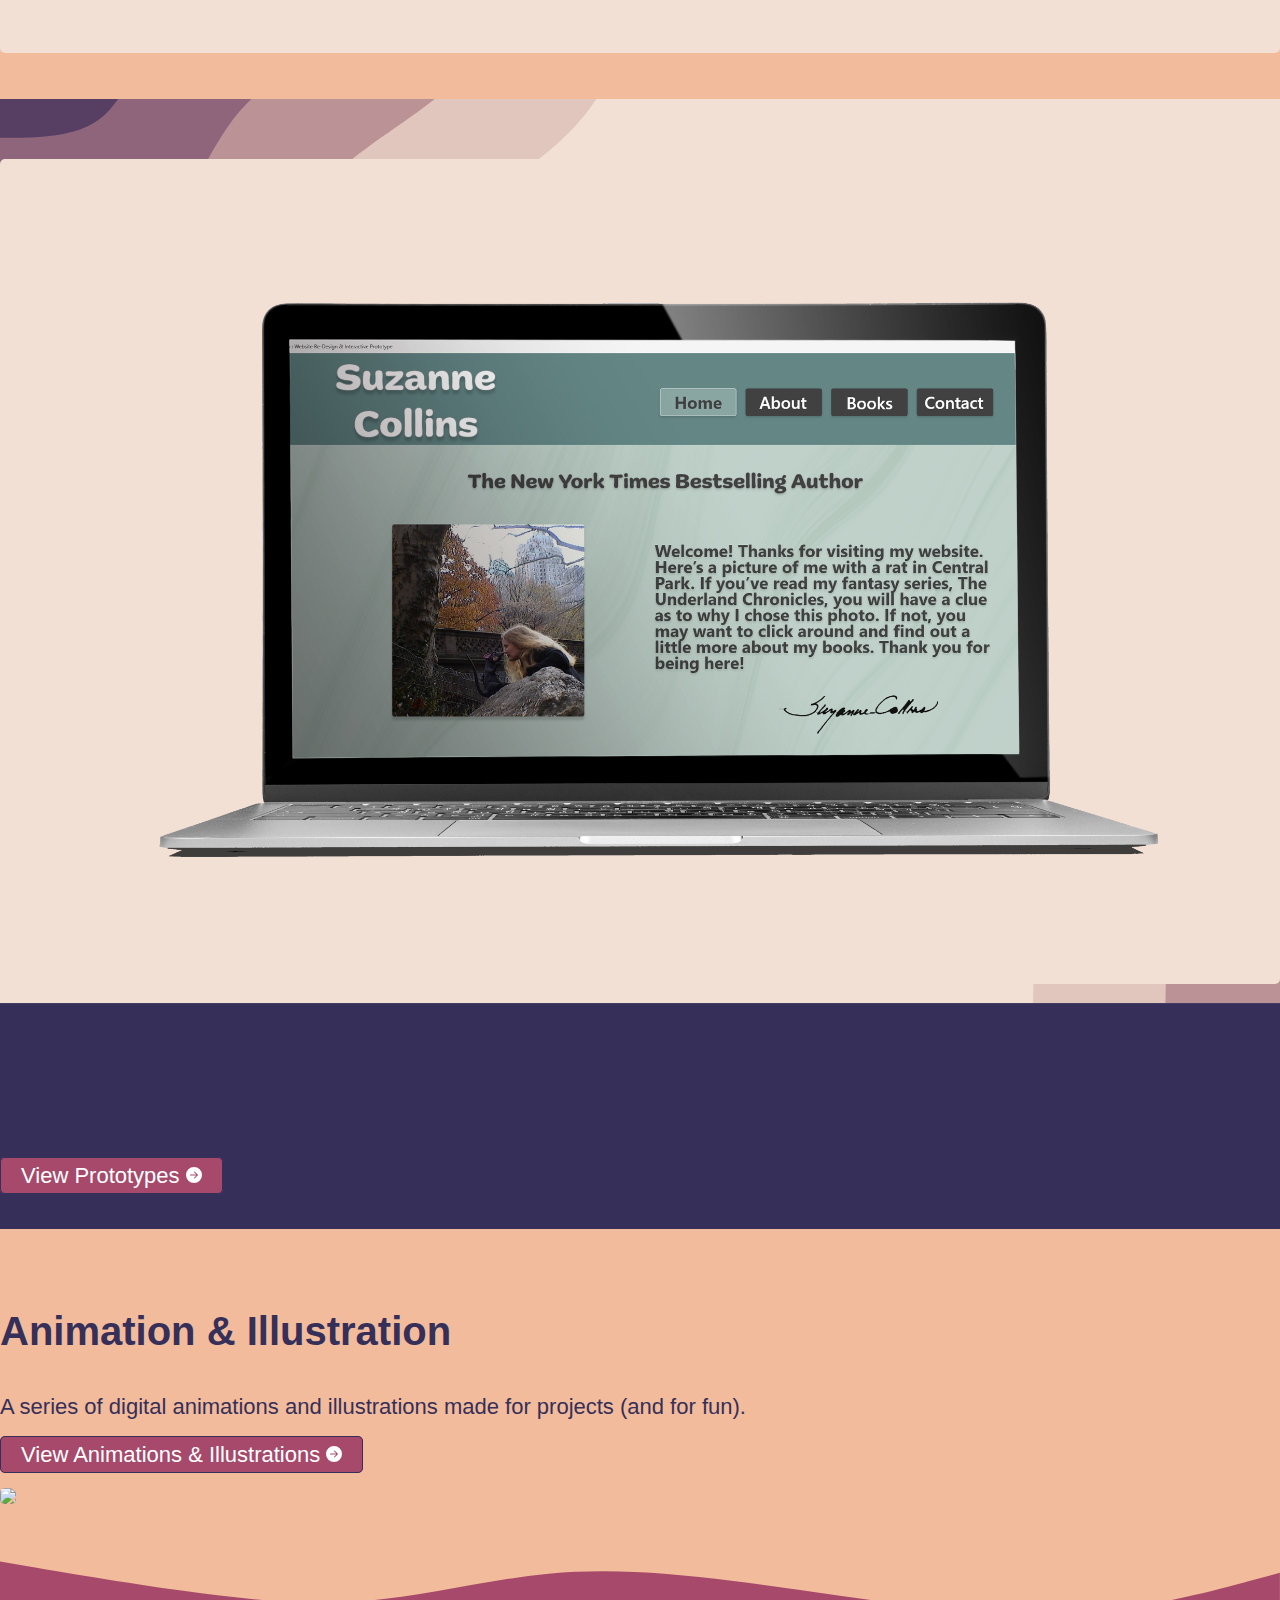
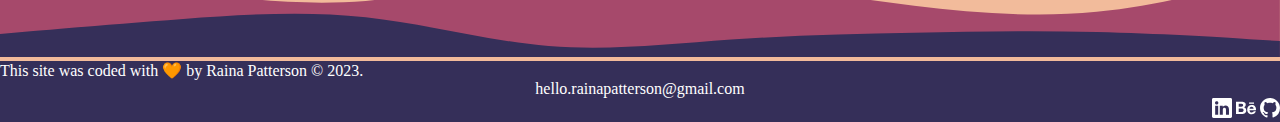
==== commit 716f70d3: "Working on new layount" ====
--- a/index.html
+++ b/index.html
@@ -40,9 +40,9 @@
                             </button>
                             <ul class="dropdown-menu">
                               <li><a class="dropdown-item" href="./webdesign/webdesign.html">Web Design &amp; Development</a></li>
+                              <li><a class="dropdown-item" href="./webdesign/webdesign.html">Graphic Design</a></li>
                               <li><a class="dropdown-item" href="./prototypes/prototypes.html">Interractive Prototyping (UX/UI)</a></li>
-                              <li><a class="dropdown-item" href="#">Animation</a></li>
-                              <li><a class="dropdown-item" href="#">Illustration</a></li>
+                              <li><a class="dropdown-item" href="#">Animation &amp; Illustration</a></li>
                             </ul>
                           </div>
 
@@ -65,14 +65,14 @@
             <div class="container intro-container">
                 <div class="row">
                     <div class="col-sm-4">
-                        <img class="raina-headshot2" src="images/RainaHeadshot2.png" alt="Headshot of Raina Patterson">
+                        <img class="raina-headshot2" src="images/DSC_0351 (1).JPG" alt="Headshot of Raina Patterson">
                     </div>                        
                     <div class="container col-sm-8 d-flex flex-column justify-content-center">                            
                         <h2 class="intro-h2 align-middle">
-                            Web Designer, Developer, &amp; Creative.
+                            Designer, Developer, &amp; Creative.
                         </h2>
                         <p  class="intro-p align-middle">
-                            By using design as a tool for creating meaningful connections, we can offer a sense of belonging to people and help foster positive change in the world.
+                            Welcome to my portfolio! &#127774;
                         </p>
                     </div>
                 </div>
@@ -157,14 +157,15 @@
                 </div>
             </div>
         </div>
+
         <div class="container-fluid works-bg-color">
             <div class="mx-auto container">        
 
                 <!-- works example 3 -->
                 <div class="row works-row">
                     <div class="col-sm-6">
-                        <h3>Interactive Prototyping (UX/UI)</h3>
-                        <p>Interacitve prototypes created using Adobe XD and Figma.</p>
+                        <h3>Graphic Design</h3>
+                        <p>Product, packaging, and promotional designs.</p>
                         <!-- <h3>Website Design / Development | Green Tongue</h3>
                         <p>
                             Green Tongue is a new veggie-based recipe &amp; cooking website that focuses on creating delicious and memorable meals for people looking to eat green.
@@ -172,7 +173,7 @@
                         <p class="tools">Visual Studio Code | Adobe Photoshop
                         </p> -->
                         <a href="./prototypes/prototypes.html" class="works-button-2">
-                            View Prototypes <svg xmlns="http://www.w3.org/2000/svg" width="16" height="16" fill="currentColor" class="bi bi-arrow-right-circle-fill" viewBox="0 0 16 16">
+                            View Designs <svg xmlns="http://www.w3.org/2000/svg" width="16" height="16" fill="currentColor" class="bi bi-arrow-right-circle-fill" viewBox="0 0 16 16">
                                 <path d="M8 0a8 8 0 1 1 0 16A8 8 0 0 1 8 0zM4.5 7.5a.5.5 0 0 0 0 1h5.793l-2.147 2.146a.5.5 0 0 0 .708.708l3-3a.5.5 0 0 0 0-.708l-3-3a.5.5 0 1 0-.708.708L10.293 7.5H4.5z"/>
                               </svg>
                         </a>
@@ -185,6 +186,7 @@
                 </div>
             </div>
         </div>
+
         <div class="container-fluid works-bg-color-2">
             <div class="mx-auto container">
 
@@ -196,38 +198,33 @@
                         </a>
                     </div>
                     <div class="col-sm-6">
-                        <h3>Animation</h3>
-                        <p>A series of projects demonstrating skills in animation</p>
-                        <!-- <h3>Website Re-Design / Interactive Prototype | Suzanne Collins</h3>
-                        <p>
-                            Suzanne Collins' website needed to refreshed and re-designed with user's needs in mind.
-                        </p>
-                        <p class="tools">Adobe XD | Adobe InDesign
-                        </p> -->
+                        <h3>Interactive Prototyping (UX/UI)</h3>
+                        <p>Interacitve prototypes created using Adobe XD and Figma.</p>
                         <a href="works/project4.html" class="works-button-1">
-                            View Animations <svg xmlns="http://www.w3.org/2000/svg" width="16" height="16" fill="currentColor" class="bi bi-arrow-right-circle-fill" viewBox="0 0 16 16">
-                                <path d="M8 0a8 8 0 1 1 0 16A8 8 0 0 1 8 0zM4.5 7.5a.5.5 0 0 0 0 1h5.793l-2.147 2.146a.5.5 0 0 0 .708.708l3-3a.5.5 0 0 0 0-.708l-3-3a.5.5 0 1 0-.708.708L10.293 7.5H4.5z"/>
-                              </svg>
-                        </a>
-                    </div>
-                </div>
-            </div>
-        </div>
+                            View Prototypes <svg xmlns="http://www.w3.org/2000/svg" width="16" height="16" fill="currentColor" class="bi bi-arrow-right-circle-fill" viewBox="0 0 16 16">
+                                <path d="M8 0a8 8 0 1 1 0 16A8 8 0 0 1 8 0zM4.5 7.5a.5.5 0 0 0 0 1h5.793l-2.147 2.146a.5.5 0 0 0 .708.708l3-3a.5.5 0 0 0 0-.708l-3-3a.5.5 0 1 0-.708.708L10.293 7.5H4.5z"/>
+                              </svg>
+                        </a>
+                    </div>
+                </div>
+            </div>
+        </div>
+
         <div class="container-fluid works-bg-color">
             <div class="mx-auto container">
 
                 <!-- works example 5 -->
                 <div class="row works-row">
                     <div class="col-sm-6">
-                        <h3>Illustration</h3>
-                        <p>A collection of illustrations I've made for projects or just for fun</p>
+                        <h3>Animation &amp; Illustration</h3>
+                        <p>A series of digital animations and illustrations made for projects (and for fun).</p>
                         <!-- <p>
                             The Philadelphia Eagles needed an updated lower-thirds that was engaging, bold, and up-beat.
                         </p>
                         <p class="tools">Adobe After Effects | Adobe Photoshop | Adobe InDesign
                         </p> -->
                         <a href="works/project5.html" class="works-button-2">
-                            View Illustrations <svg xmlns="http://www.w3.org/2000/svg" width="16" height="16" fill="currentColor" class="bi bi-arrow-right-circle-fill" viewBox="0 0 16 16">
+                            View Animations &amp; Illustrations <svg xmlns="http://www.w3.org/2000/svg" width="16" height="16" fill="currentColor" class="bi bi-arrow-right-circle-fill" viewBox="0 0 16 16">
                                 <path d="M8 0a8 8 0 1 1 0 16A8 8 0 0 1 8 0zM4.5 7.5a.5.5 0 0 0 0 1h5.793l-2.147 2.146a.5.5 0 0 0 .708.708l3-3a.5.5 0 0 0 0-.708l-3-3a.5.5 0 1 0-.708.708L10.293 7.5H4.5z"/>
                               </svg>
                         </a>
@@ -240,6 +237,7 @@
                 </div>
             </div>
         </div>
+        
         <footer class="footer-bg-wave-index">
             <svg id="visual" viewBox="0 500 900 75" xmlns="http://www.w3.org/2000/svg" xmlns:xlink="http://www.w3.org/1999/xlink" version="1.1"><path d="M0 508L21.5 511.7C43 515.3 86 522.7 128.8 528.7C171.7 534.7 214.3 539.3 257.2 535.8C300 532.3 343 520.7 385.8 516.7C428.7 512.7 471.3 516.3 514.2 521.7C557 527 600 534 642.8 539.2C685.7 544.3 728.3 547.7 771.2 543.5C814 539.3 857 527.7 878.5 521.8L900 516L900 601L878.5 601C857 601 814 601 771.2 601C728.3 601 685.7 601 642.8 601C600 601 557 601 514.2 601C471.3 601 428.7 601 385.8 601C343 601 300 601 257.2 601C214.3 601 171.7 601 128.8 601C86 601 43 601 21.5 601L0 601Z" fill="#a6496b"></path><path d="M0 559L21.5 557.2C43 555.3 86 551.7 128.8 548.5C171.7 545.3 214.3 542.7 257.2 547.3C300 552 343 564 385.8 567.5C428.7 571 471.3 566 514.2 563C557 560 600 559 642.8 558.2C685.7 557.3 728.3 556.7 771.2 557.7C814 558.7 857 561.3 878.5 562.7L900 564L900 601L878.5 601C857 601 814 601 771.2 601C728.3 601 685.7 601 642.8 601C600 601 557 601 514.2 601C471.3 601 428.7 601 385.8 601C343 601 300 601 257.2 601C214.3 601 171.7 601 128.8 601C86 601 43 601 21.5 601L0 601Z" fill="#352f59"></path></svg>
         </footer>
@@ -249,20 +247,19 @@
             <div class="container">
                 <div class="row">
                     <div class="col-sm">
-                        <small>Raina Patterson &copy; 2023.</small>
+                        <small>This site was coded with &#129505; by Raina Patterson &copy; 2023.</small>
                     </div>
                     <div class="col-sm container footer-contact-info">
-                        <small>(224)-790-2494 | </small>
                         <small>hello.rainapatterson@gmail.com</small>
                     </div>
                     <div class="col-sm social-media-links">
-                        <a href="https://www.linkedin.com/in/raina-patterson/" target="_blank"><svg class="footer-icons" xmlns="http://www.w3.org/2000/svg" width="16" height="16" fill="currentColor" class="bi bi-linkedin" viewBox="0 0 16 16">
+                        <a href="https://www.linkedin.com/in/raina-patterson/" target="_blank"><svg class="footer-icons" xmlns="http://www.w3.org/2000/svg" width="20" height="20" fill="currentColor" class="bi bi-linkedin" viewBox="0 0 16 16">
                             <path d="M0 1.146C0 .513.526 0 1.175 0h13.65C15.474 0 16 .513 16 1.146v13.708c0 .633-.526 1.146-1.175 1.146H1.175C.526 16 0 15.487 0 14.854V1.146zm4.943 12.248V6.169H2.542v7.225h2.401zm-1.2-8.212c.837 0 1.358-.554 1.358-1.248-.015-.709-.52-1.248-1.342-1.248-.822 0-1.359.54-1.359 1.248 0 .694.521 1.248 1.327 1.248h.016zm4.908 8.212V9.359c0-.216.016-.432.08-.586.173-.431.568-.878 1.232-.878.869 0 1.216.662 1.216 1.634v3.865h2.401V9.25c0-2.22-1.184-3.252-2.764-3.252-1.274 0-1.845.7-2.165 1.193v.025h-.016a5.54 5.54 0 0 1 .016-.025V6.169h-2.4c.03.678 0 7.225 0 7.225h2.4z"/>
                         </svg></a>
-                        <a href="https://www.behance.net/hellorainapatterson/appreciated" target="_blank"><svg class="footer-icons" xmlns="http://www.w3.org/2000/svg" width="16" height="16" fill="currentColor" class="bi bi-behance" viewBox="0 0 16 16">
+                        <a href="https://www.behance.net/hellorainapatterson/appreciated" target="_blank"><svg class="footer-icons" xmlns="http://www.w3.org/2000/svg" width="20" height="20" fill="currentColor" class="bi bi-behance" viewBox="0 0 16 16">
                             <path d="M4.654 3c.461 0 .887.035 1.278.14.39.07.711.216.996.391.286.176.497.426.641.747.14.32.216.711.216 1.137 0 .496-.106.922-.356 1.242-.215.32-.566.606-.997.817.606.176 1.067.496 1.348.922.281.426.461.957.461 1.563 0 .496-.105.922-.285 1.278a2.317 2.317 0 0 1-.782.887c-.32.215-.711.39-1.137.496a5.329 5.329 0 0 1-1.278.176L0 12.803V3h4.654zm-.285 3.978c.39 0 .71-.105.957-.285.246-.18.355-.497.355-.887 0-.216-.035-.426-.105-.567a.981.981 0 0 0-.32-.355 1.84 1.84 0 0 0-.461-.176c-.176-.035-.356-.035-.567-.035H2.17v2.31c0-.005 2.2-.005 2.2-.005zm.105 4.193c.215 0 .426-.035.606-.07.176-.035.356-.106.496-.216s.25-.215.356-.39c.07-.176.14-.391.14-.641 0-.496-.14-.852-.426-1.102-.285-.215-.676-.32-1.137-.32H2.17v2.734h2.305v.005zm6.858-.035c.286.285.711.426 1.278.426.39 0 .746-.106 1.032-.286.285-.215.46-.426.53-.64h1.74c-.286.851-.712 1.457-1.278 1.848-.566.355-1.243.566-2.06.566a4.135 4.135 0 0 1-1.527-.285 2.827 2.827 0 0 1-1.137-.782 2.851 2.851 0 0 1-.712-1.172c-.175-.461-.25-.957-.25-1.528 0-.531.07-1.032.25-1.493.18-.46.426-.852.747-1.207.32-.32.711-.606 1.137-.782a4.018 4.018 0 0 1 1.493-.285c.606 0 1.137.105 1.598.355.46.25.817.532 1.102.958.285.39.496.851.641 1.348.07.496.105.996.07 1.563h-5.15c0 .58.21 1.11.496 1.396zm2.24-3.732c-.25-.25-.642-.391-1.103-.391-.32 0-.566.07-.781.176-.215.105-.356.25-.496.39a.957.957 0 0 0-.25.497c-.036.175-.07.32-.07.46h3.196c-.07-.526-.25-.882-.497-1.132zm-3.127-3.728h3.978v.957h-3.978v-.957z"/>
                         </svg></a>
-                        <a href="https://github.com/rainapatterson" target="_blank"><svg class="footer-icons" xmlns="http://www.w3.org/2000/svg" width="16" height="16" fill="currentColor" class="bi bi-github" viewBox="0 0 16 16">
+                        <a href="https://github.com/rainapatterson" target="_blank"><svg class="footer-icons" xmlns="http://www.w3.org/2000/svg" width="20" height="20" fill="currentColor" class="bi bi-github" viewBox="0 0 16 16">
                             <path d="M8 0C3.58 0 0 3.58 0 8c0 3.54 2.29 6.53 5.47 7.59.4.07.55-.17.55-.38 0-.19-.01-.82-.01-1.49-2.01.37-2.53-.49-2.69-.94-.09-.23-.48-.94-.82-1.13-.28-.15-.68-.52-.01-.53.63-.01 1.08.58 1.23.82.72 1.21 1.87.87 2.33.66.07-.52.28-.87.51-1.07-1.78-.2-3.64-.89-3.64-3.95 0-.87.31-1.59.82-2.15-.08-.2-.36-1.02.08-2.12 0 0 .67-.21 2.2.82.64-.18 1.32-.27 2-.27.68 0 1.36.09 2 .27 1.53-1.04 2.2-.82 2.2-.82.44 1.1.16 1.92.08 2.12.51.56.82 1.27.82 2.15 0 3.07-1.87 3.75-3.65 3.95.29.25.54.73.54 1.48 0 1.07-.01 1.93-.01 2.2 0 .21.15.46.55.38A8.012 8.012 0 0 0 16 8c0-4.42-3.58-8-8-8z"/>
                         </svg></a>
                     </div>    
--- a/styles.css
+++ b/styles.css
@@ -387,7 +387,6 @@
 /* start of about me CSS */
 .raina-headshot2 {
     width: 100%;
-    border: 3px solid #F2BB9B;
     border-radius: 5px;
     margin-top: 20px;
 }
@@ -400,14 +399,14 @@
     font-family: "filson-soft", sans-serif;
 	font-weight: 500;
 	font-style: normal;
-    font-size: 40px;
+    font-size: 34px;
 }
 .about-sections{
     font-family: "filson-soft", sans-serif;
 	font-weight: 500;
 	font-style: normal;
-    margin-top: 30px;
-    text-decoration: underline;
+    font-size: 30px;
+    margin-top: 24px;
 }
 .about-p{
     font-family: "filson-soft", sans-serif;
@@ -456,7 +455,9 @@
 }
 
 .contact-line {
-    color: #352f59;
+    color: #A6496B;
+    font-size: 22px;
+    text-decoration: none;
 }
 
 @media (max-width: 1023px) {
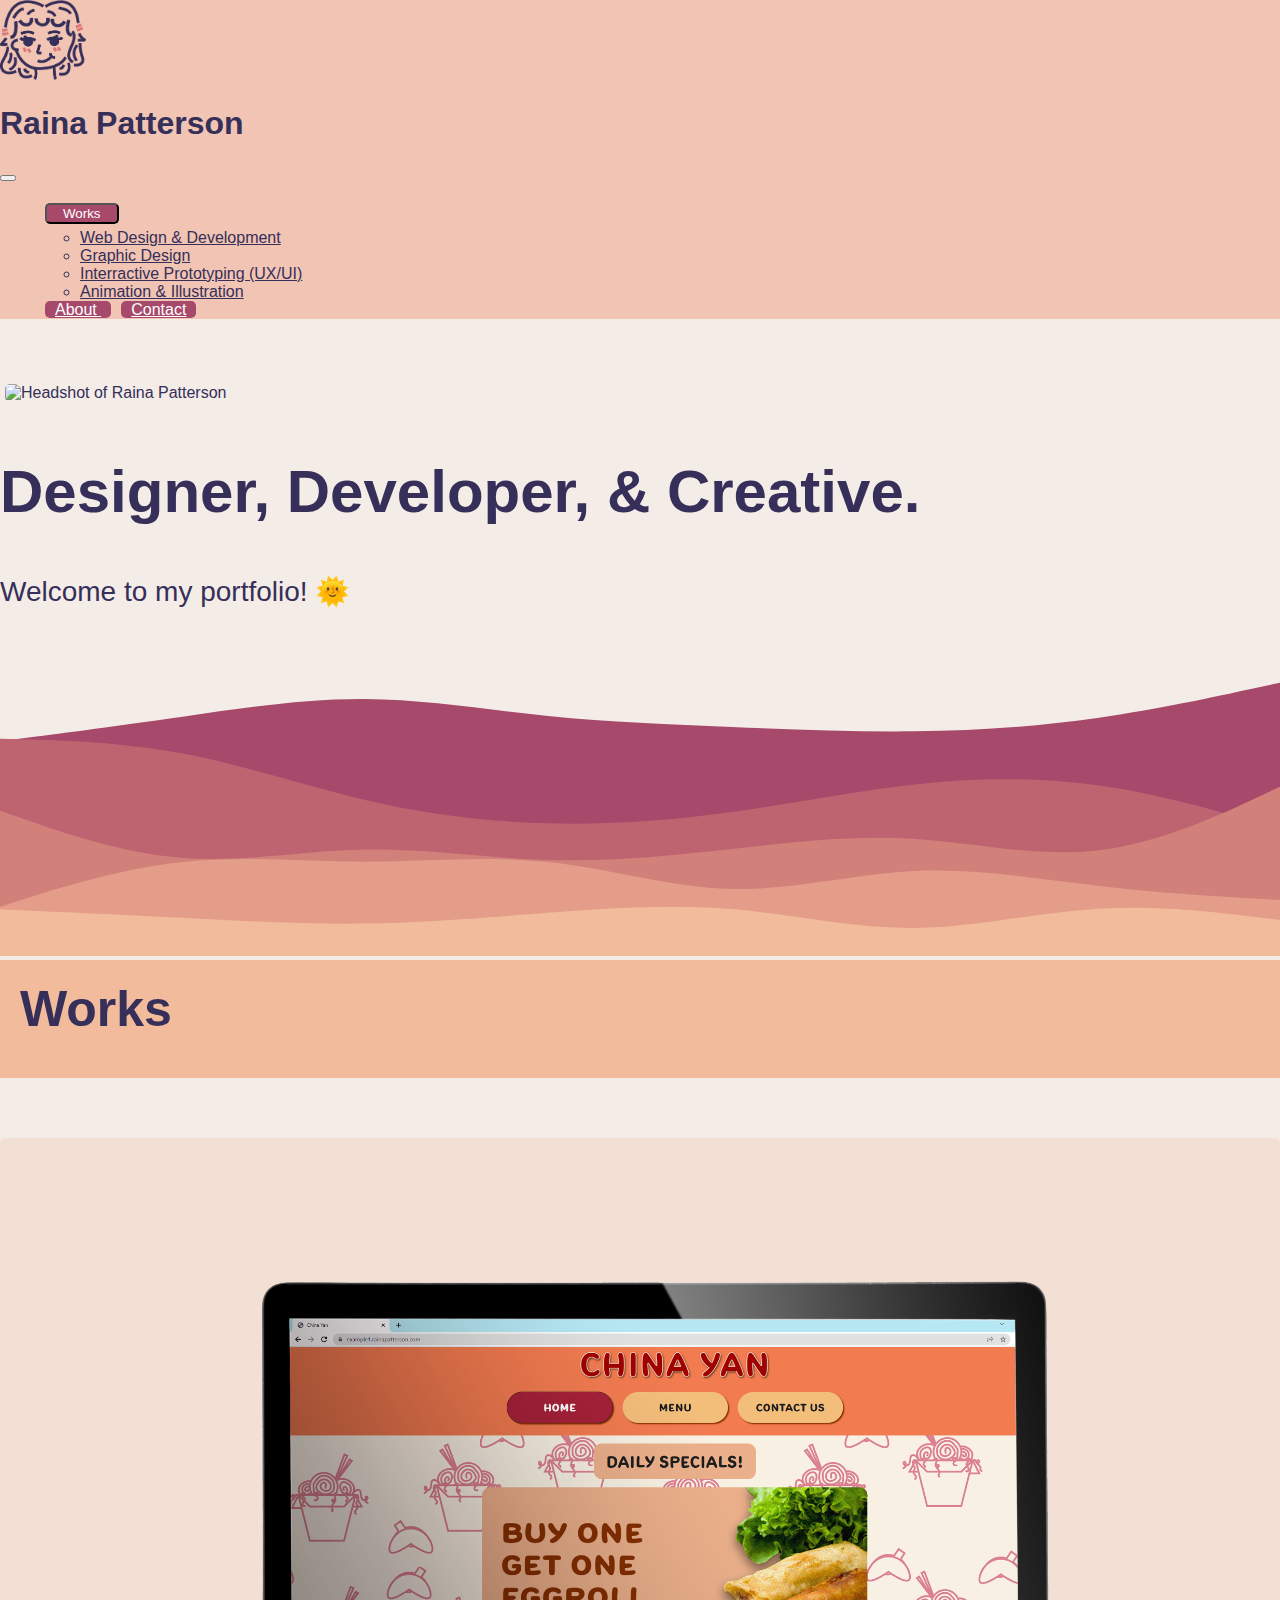
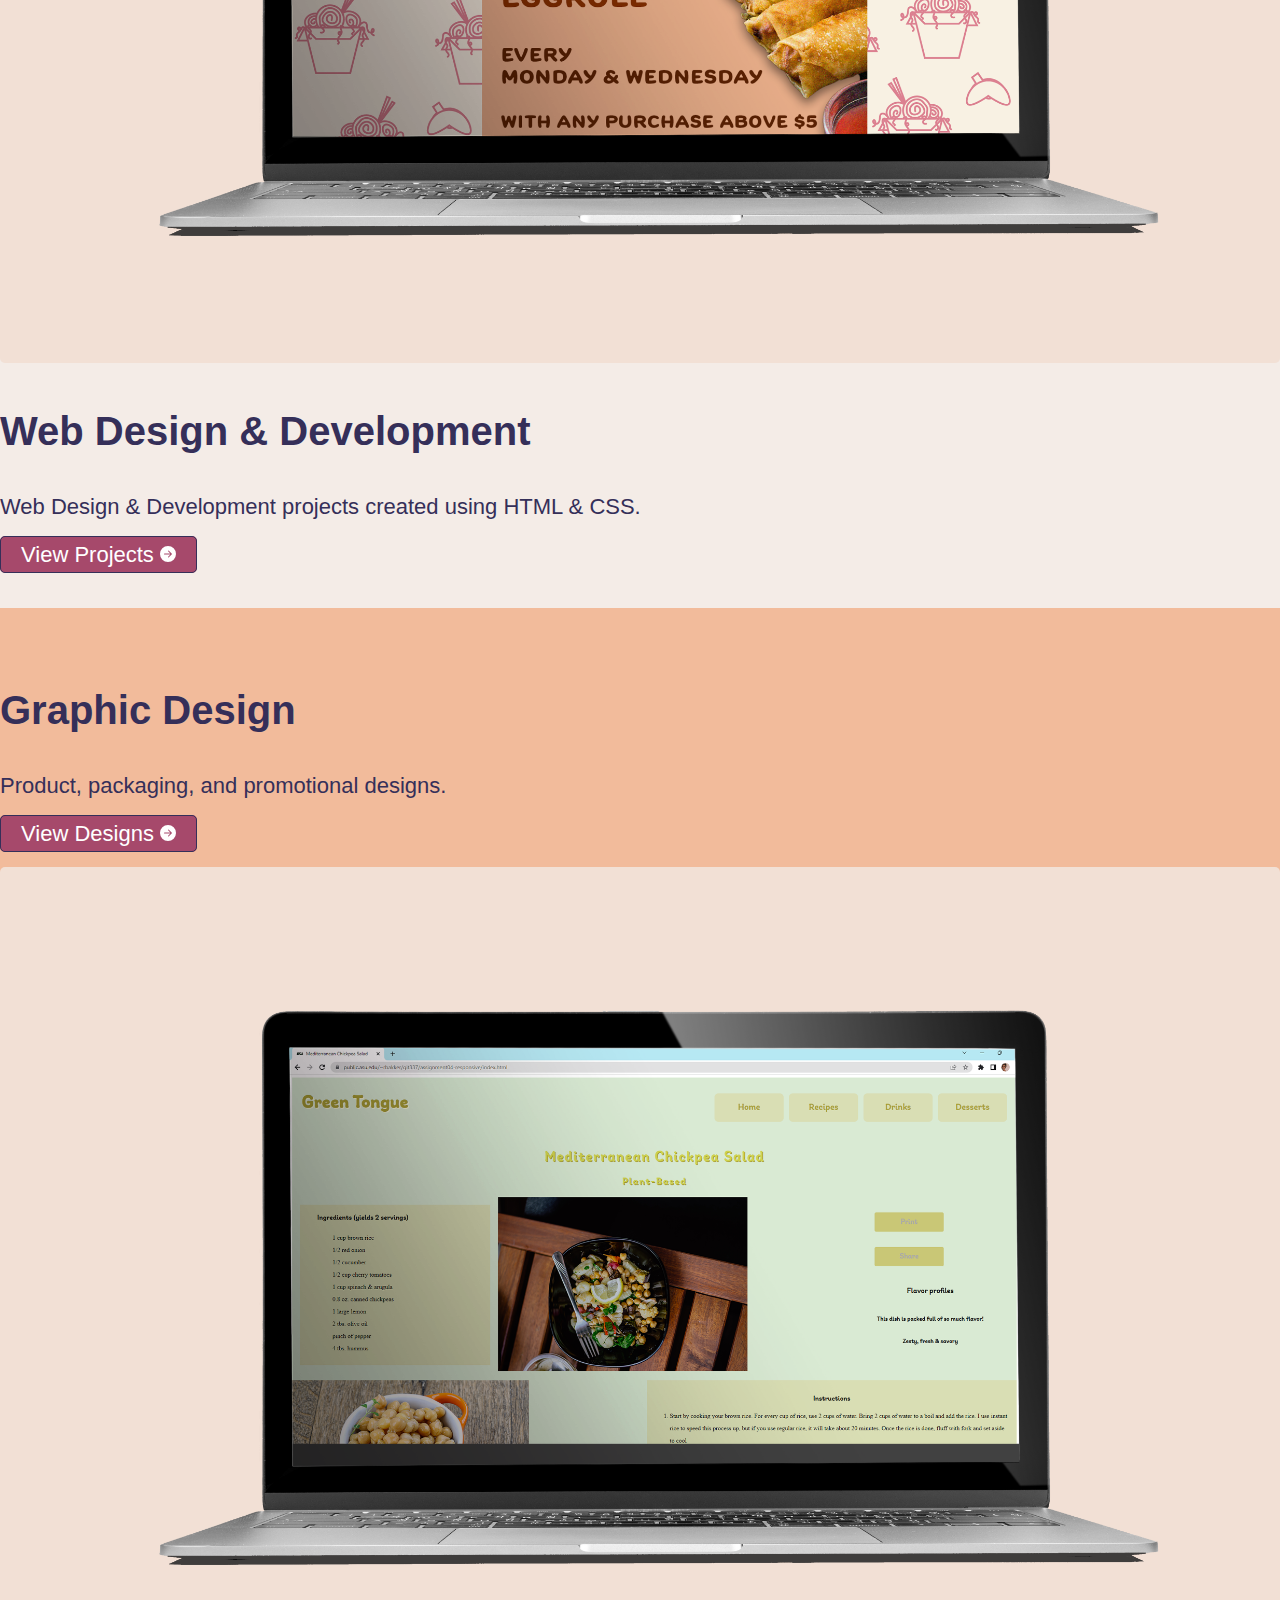
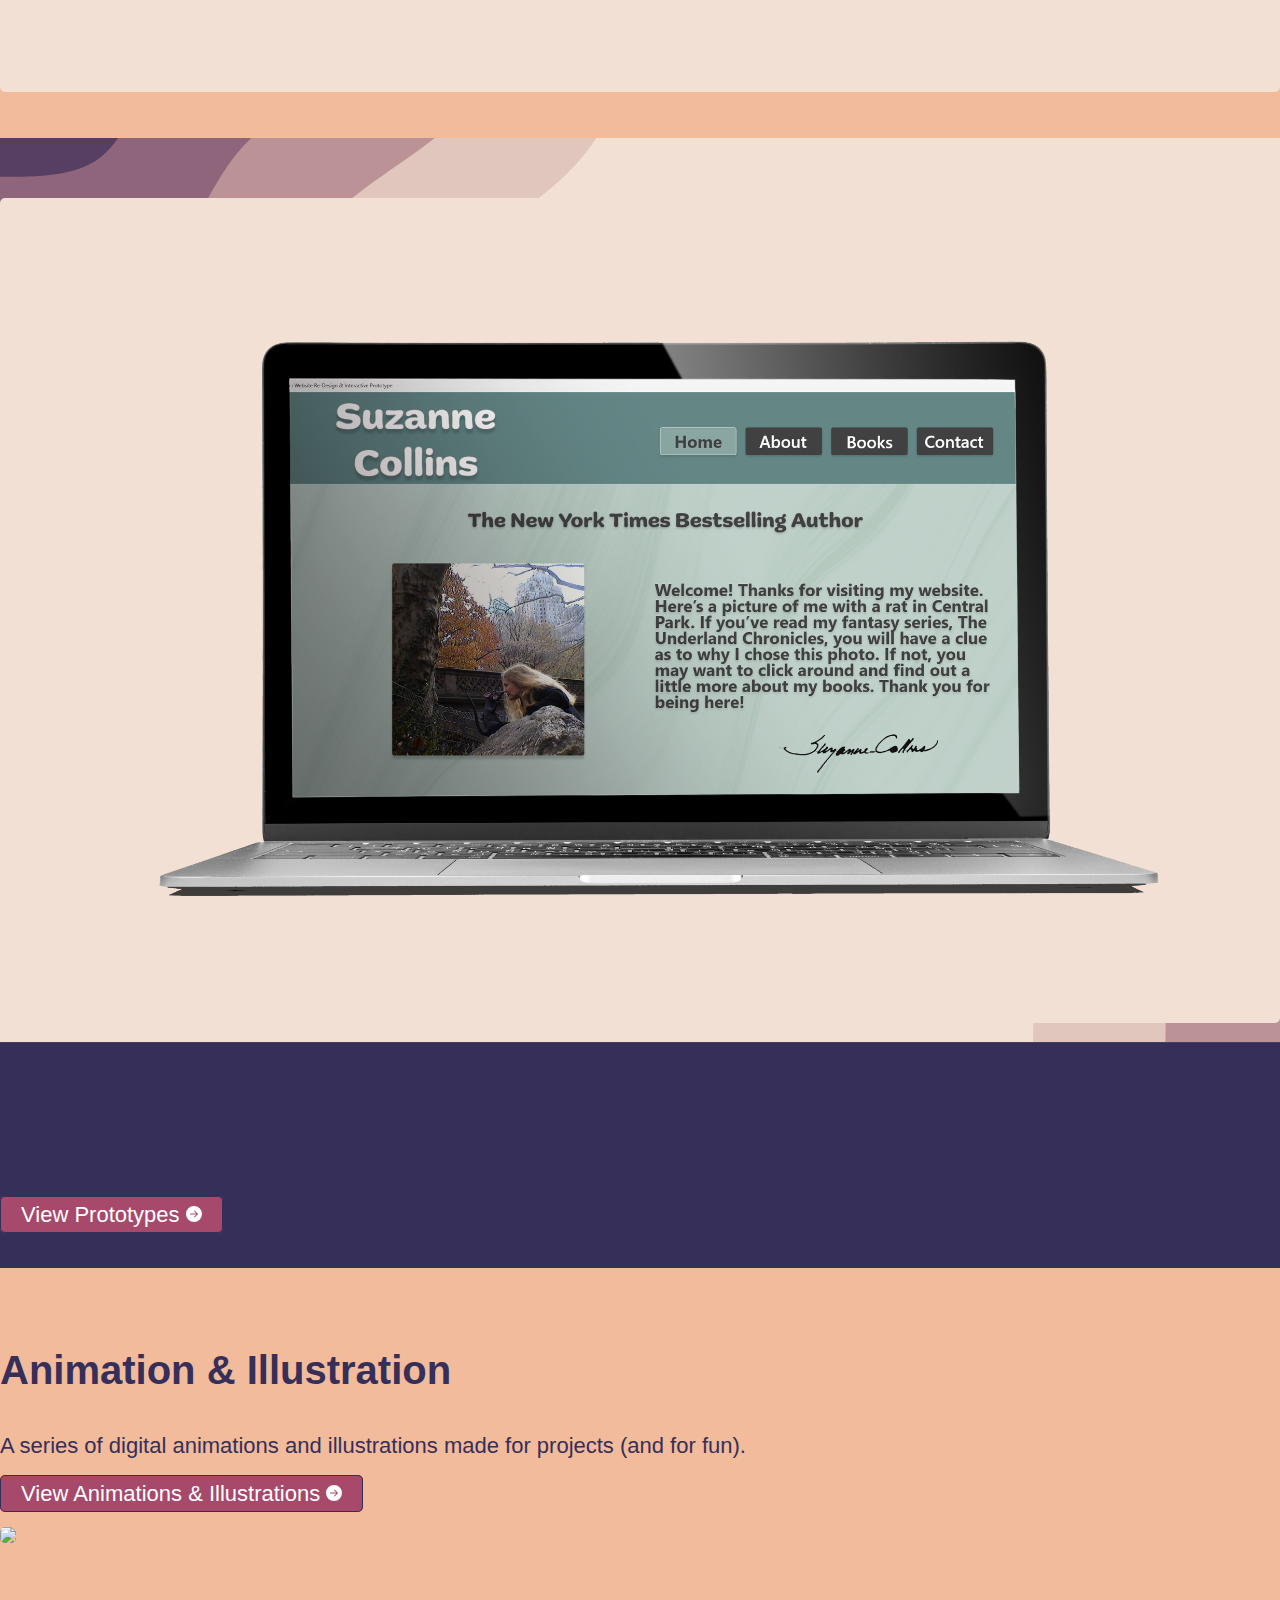
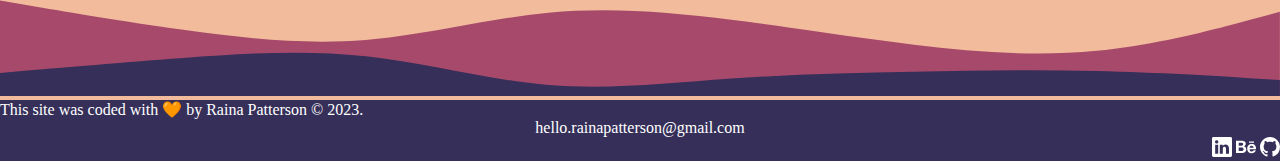
==== commit 2cd083b1: "Updating footers/adding PB pictures in" ====
--- a/index.html
+++ b/index.html
@@ -65,7 +65,7 @@
             <div class="container intro-container">
                 <div class="row">
                     <div class="col-sm-4">
-                        <img class="raina-headshot2" src="images/DSC_0351 (1).JPG" alt="Headshot of Raina Patterson">
+                        <img class="raina-headshot" src="images/DSC_0351 (1).JPG" alt="Headshot of Raina Patterson">
                     </div>                        
                     <div class="container col-sm-8 d-flex flex-column justify-content-center">                            
                         <h2 class="intro-h2 align-middle">
--- a/styles.css
+++ b/styles.css
@@ -104,10 +104,9 @@
 
 
 /* intro */
-.raina-headshot {
+.raina-headshot{
     width: 100%;
-    border: 3px solid #F2BB9B;
-    border-radius: 5px;
+    border-radius: 10px;
     margin-top: 40px;
     padding: 5px;
 }
@@ -135,7 +134,7 @@
     
 }
 .intro-p{
-    font-size: 24px;
+    font-size: 28px;
 }
 
 
@@ -387,7 +386,7 @@
 /* start of about me CSS */
 .raina-headshot2 {
     width: 100%;
-    border-radius: 5px;
+    border-radius: 10px;
     margin-top: 20px;
 }
 .about-me-connect {
@@ -498,6 +497,9 @@
     }
 }
 
+.pb-pic{
+    width: 50%;
+}
 /* end of about me CSS */
 /* End of Custom Body CSS */
 
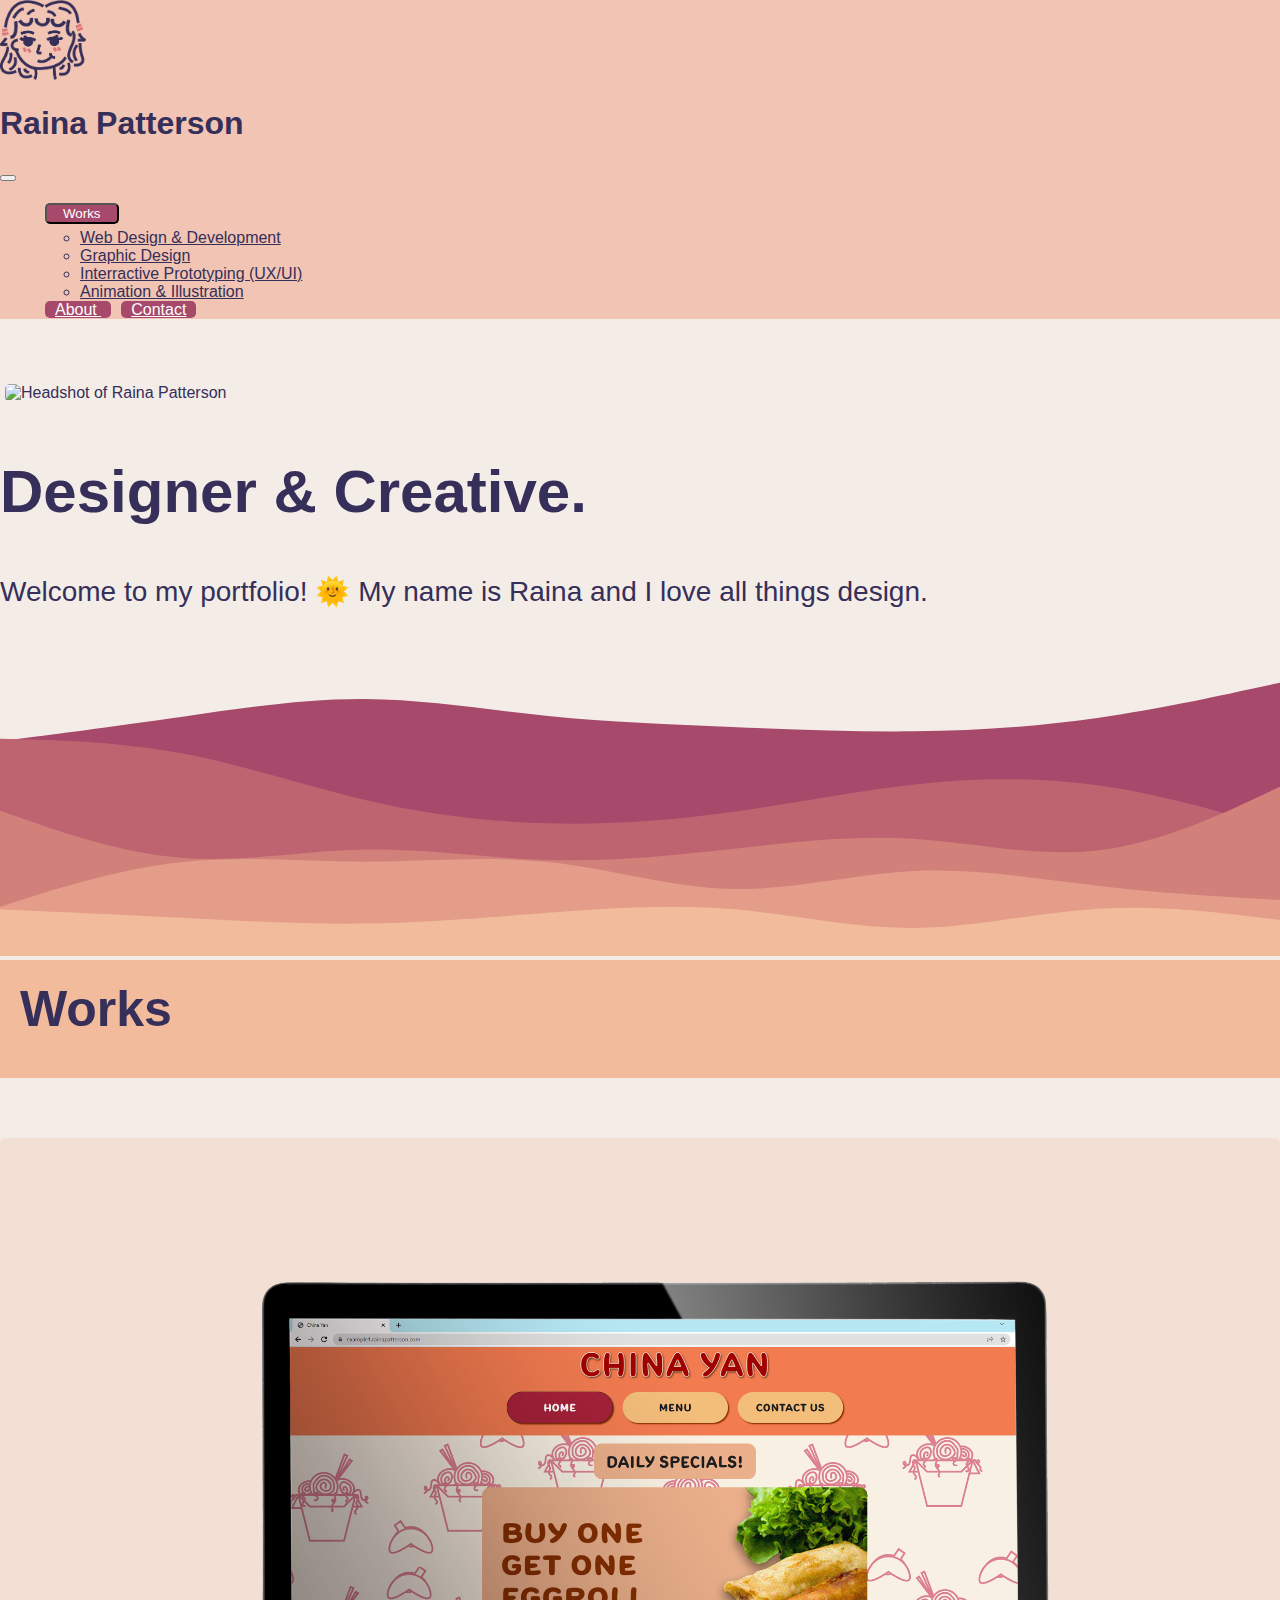
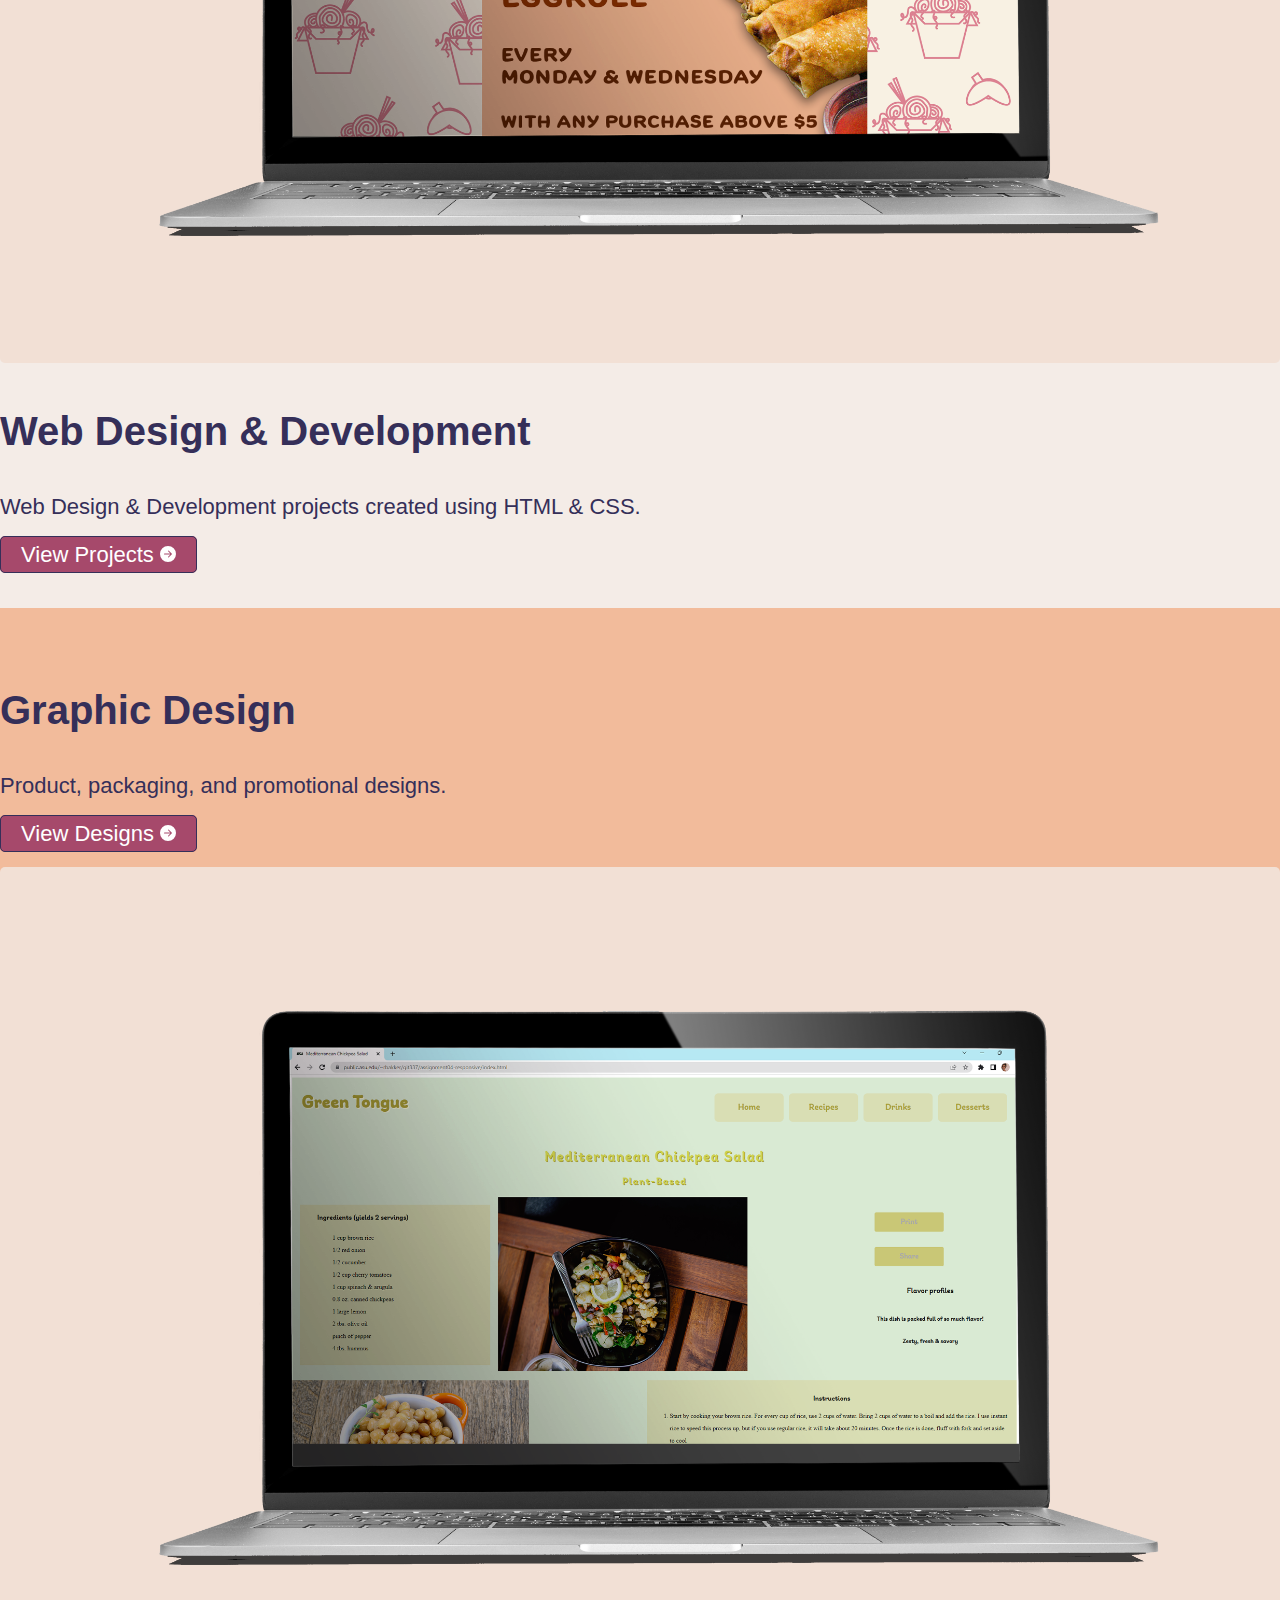
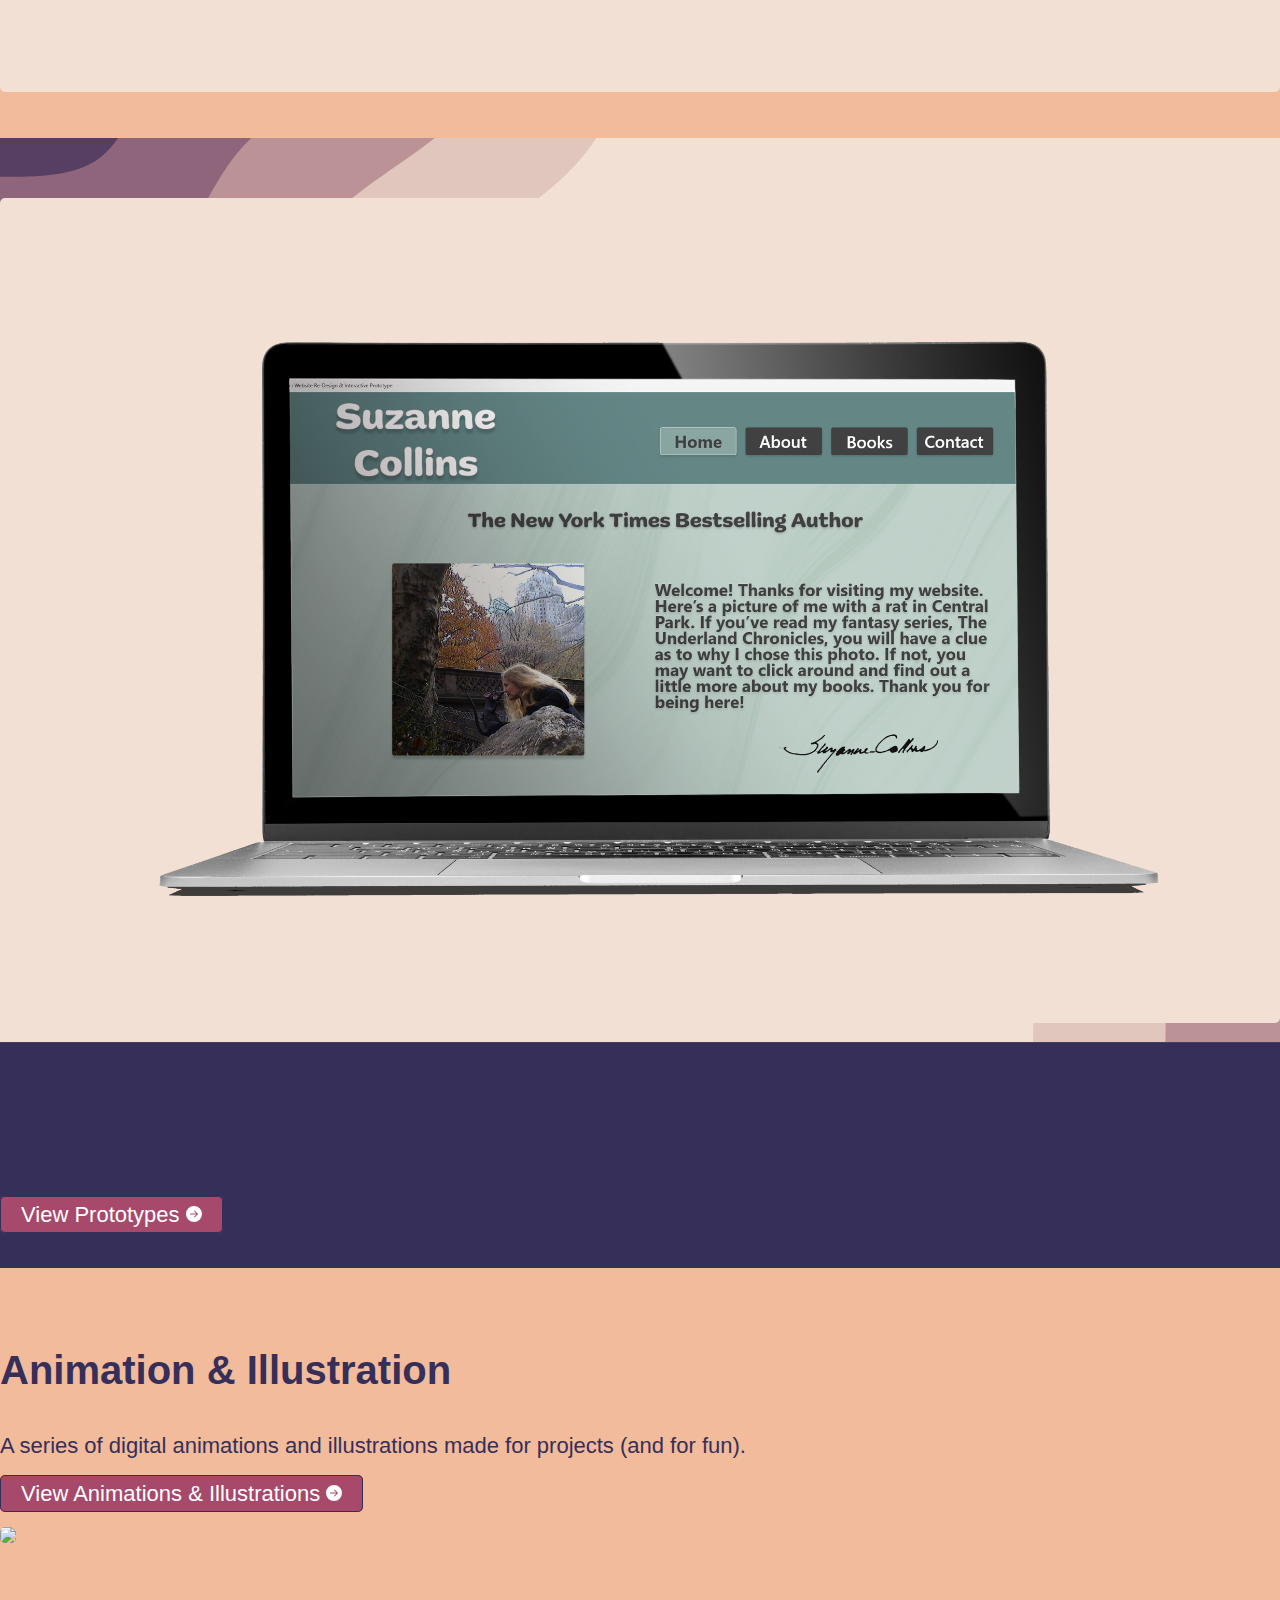
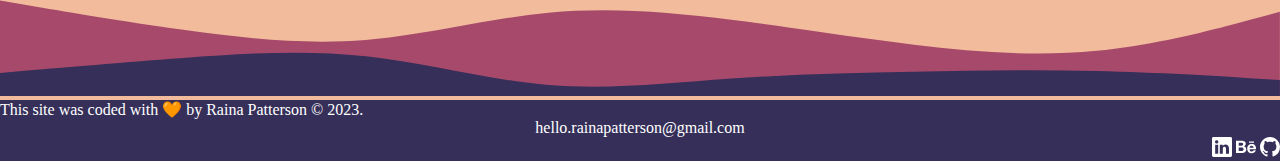
==== commit bfcd378d: "Adding Graphic Design" ====
--- a/index.html
+++ b/index.html
@@ -69,10 +69,10 @@
                     </div>                        
                     <div class="container col-sm-8 d-flex flex-column justify-content-center">                            
                         <h2 class="intro-h2 align-middle">
-                            Designer, Developer, &amp; Creative.
+                            Designer &amp; Creative.
                         </h2>
                         <p  class="intro-p align-middle">
-                            Welcome to my portfolio! &#127774;
+                            Welcome to my portfolio! &#127774; My name is Raina and I love all things design.
                         </p>
                     </div>
                 </div>
@@ -142,12 +142,6 @@
                     <div class="col-sm-6">
                         <h3>Web Design &amp; Development</h3>
                         <p>Web Design & Development projects created using HTML & CSS.</p>
-                        <!-- <h3>Website Re-Design / Development | China Yan</h3>
-                        <p>
-                            China Yan's website needed to be rejuvenated with new branding and overall website design layout.
-                        </p>
-                        <p class="tools">Visual Studio Code | Adobe XD | Adobe InDesign | Adobe Illustrator | Adobe Photoshop
-                        </p> -->
                         <a href="./webdesign/webdesign.html" class="works-button-1">
                             View Projects <svg xmlns="http://www.w3.org/2000/svg" width="16" height="16" fill="currentColor" class="bi bi-arrow-right-circle-fill" viewBox="0 0 16 16">
                                 <path d="M8 0a8 8 0 1 1 0 16A8 8 0 0 1 8 0zM4.5 7.5a.5.5 0 0 0 0 1h5.793l-2.147 2.146a.5.5 0 0 0 .708.708l3-3a.5.5 0 0 0 0-.708l-3-3a.5.5 0 1 0-.708.708L10.293 7.5H4.5z"/>
